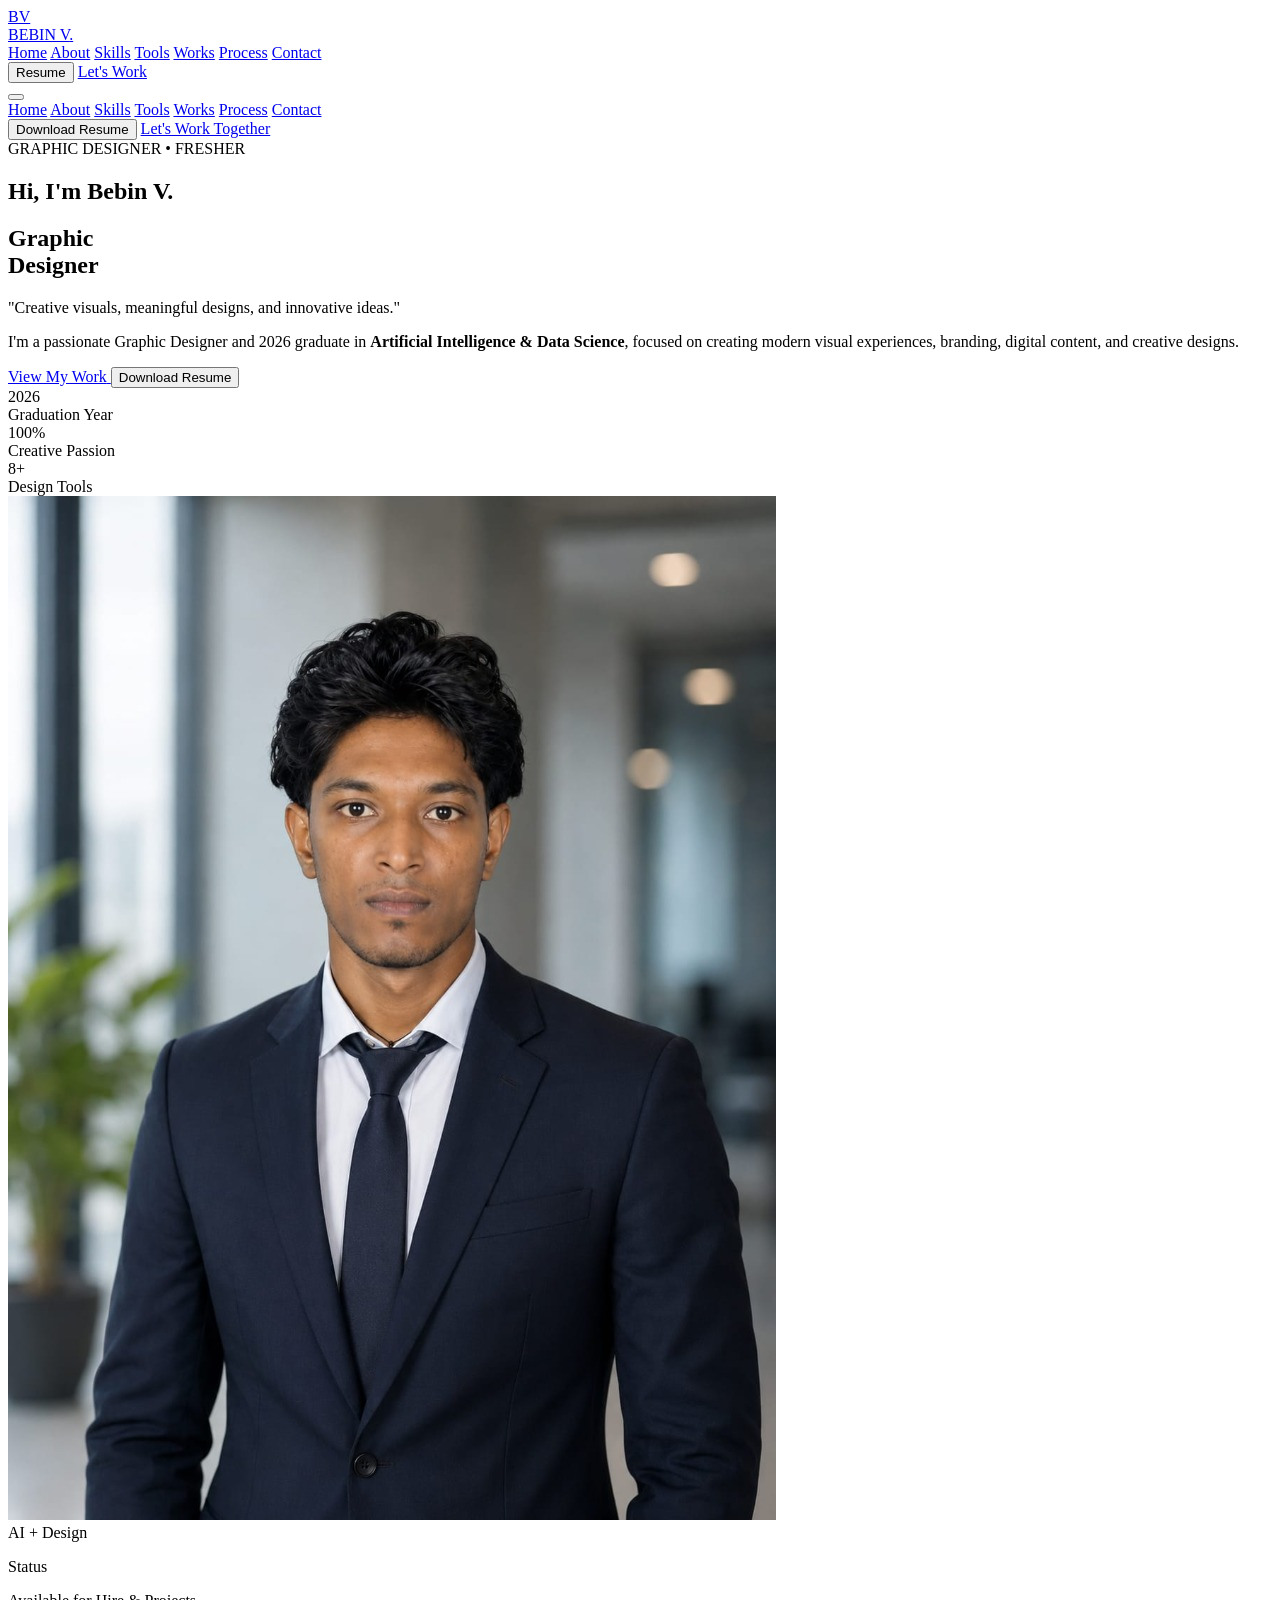
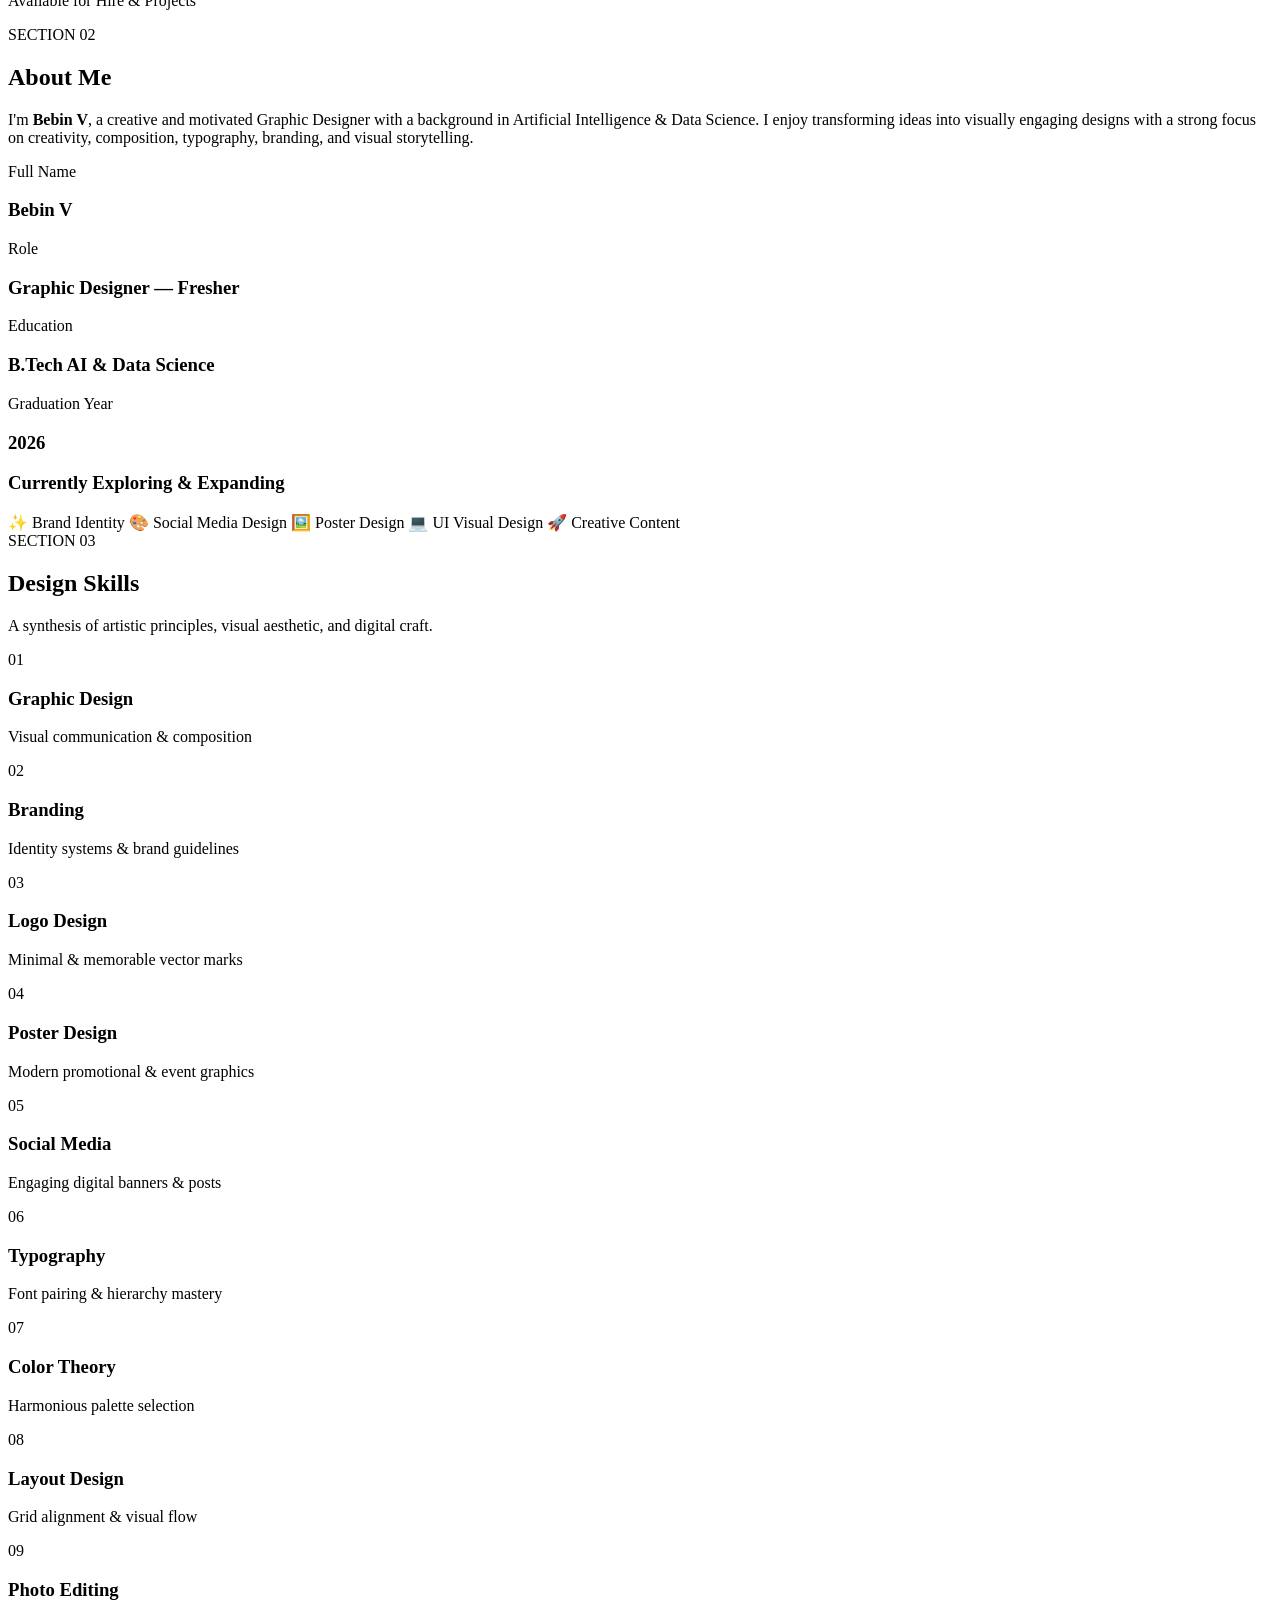
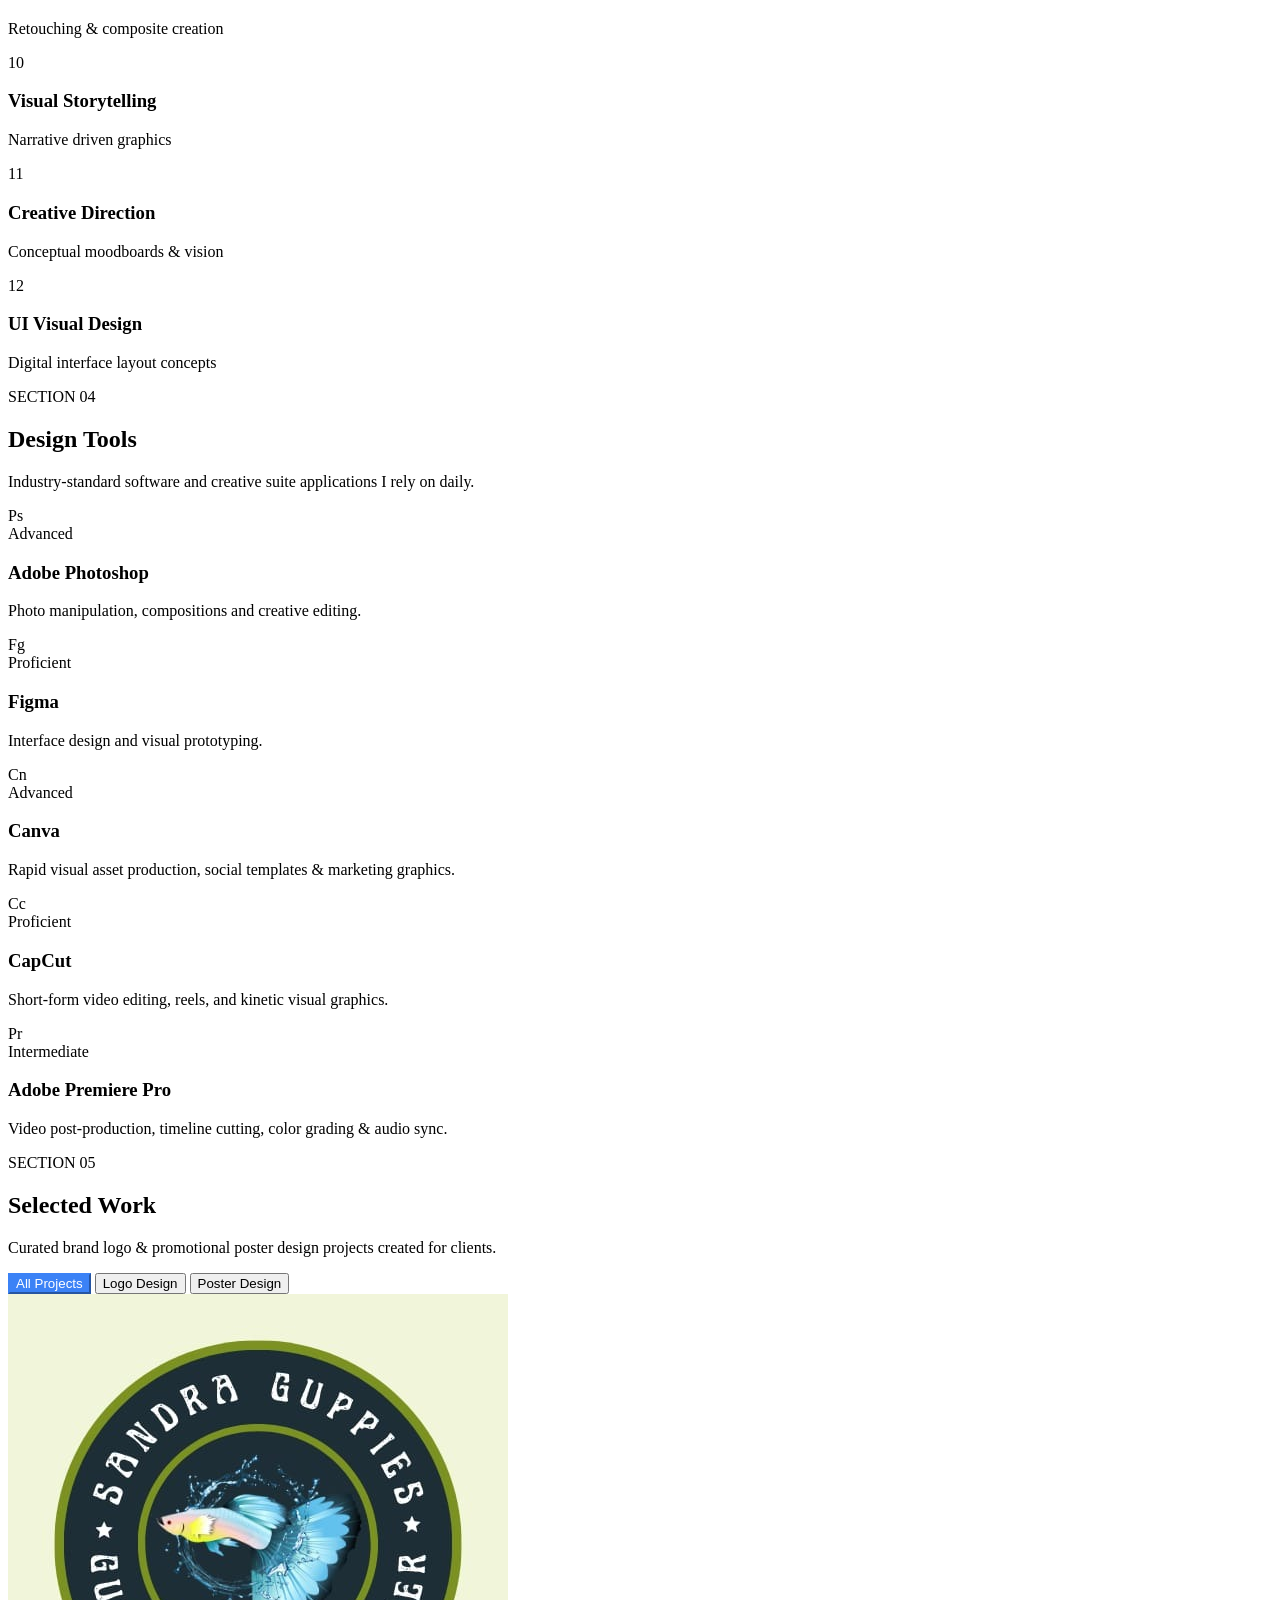
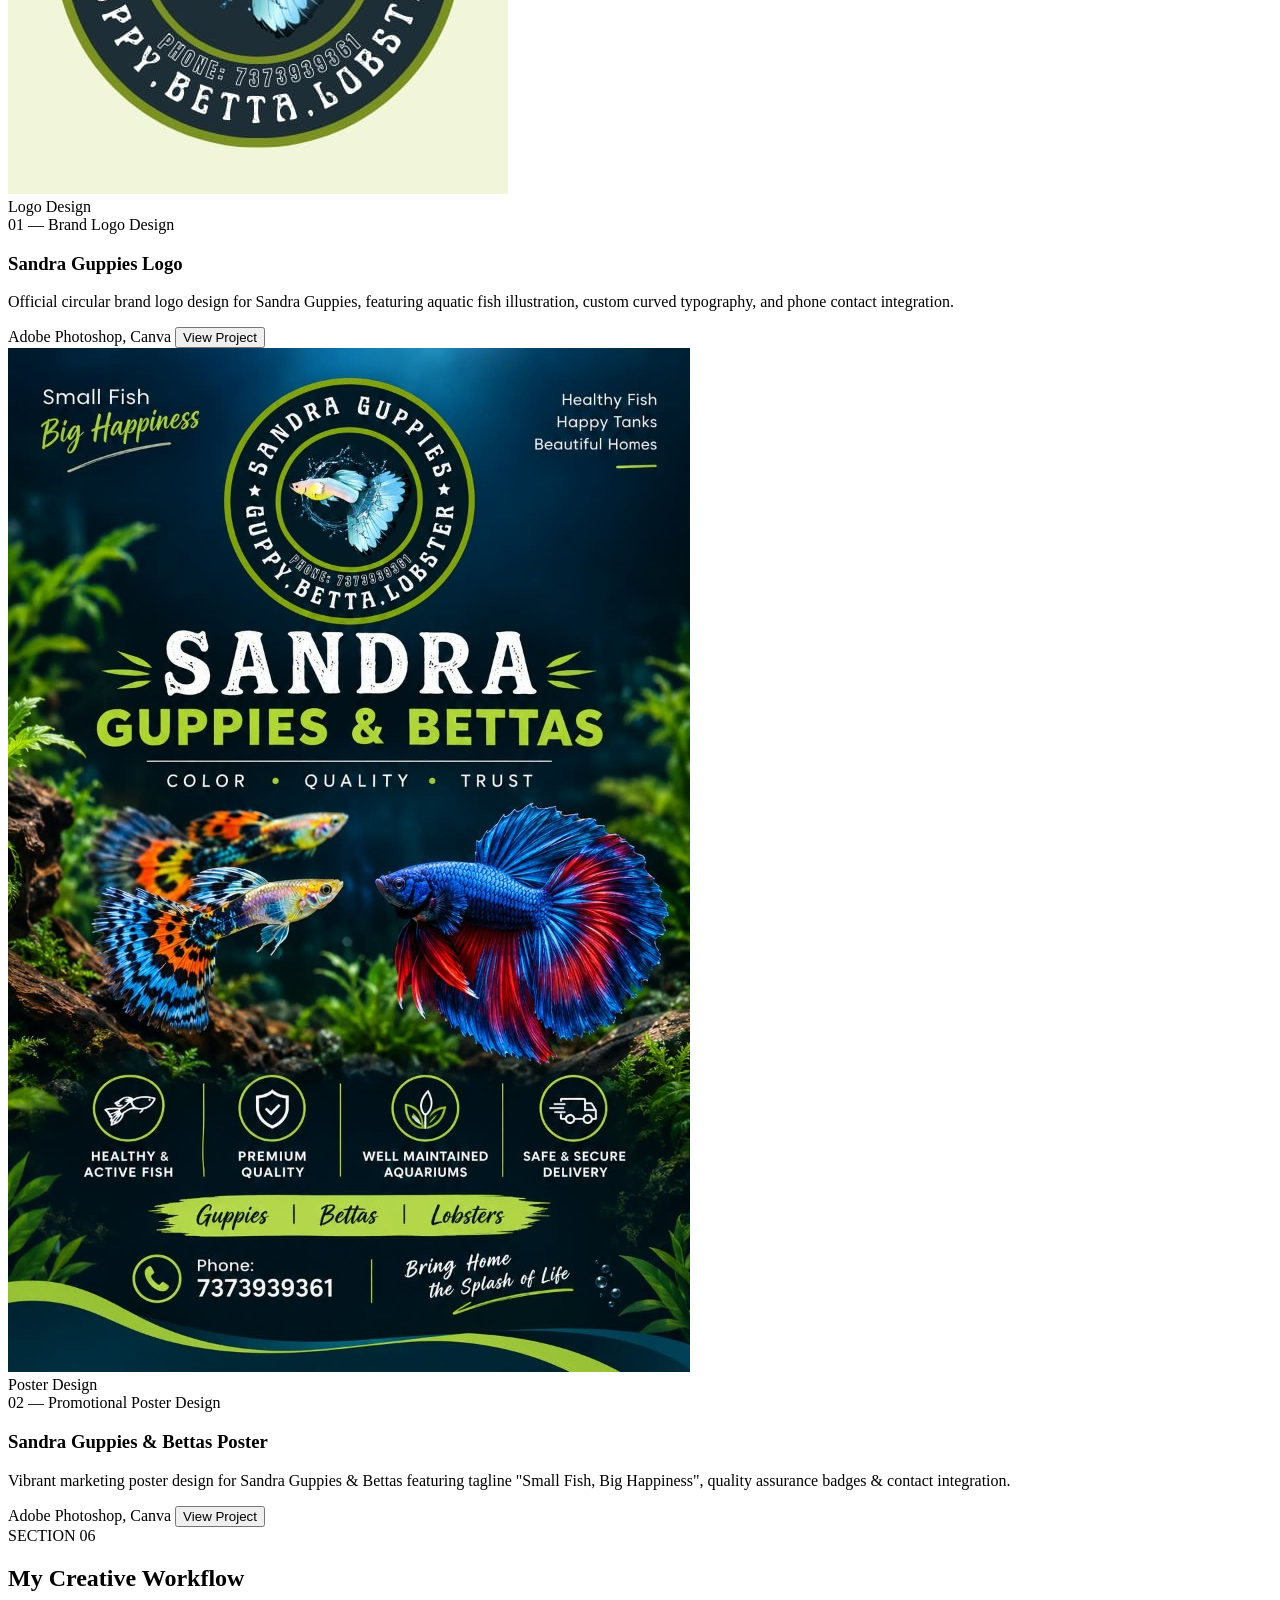
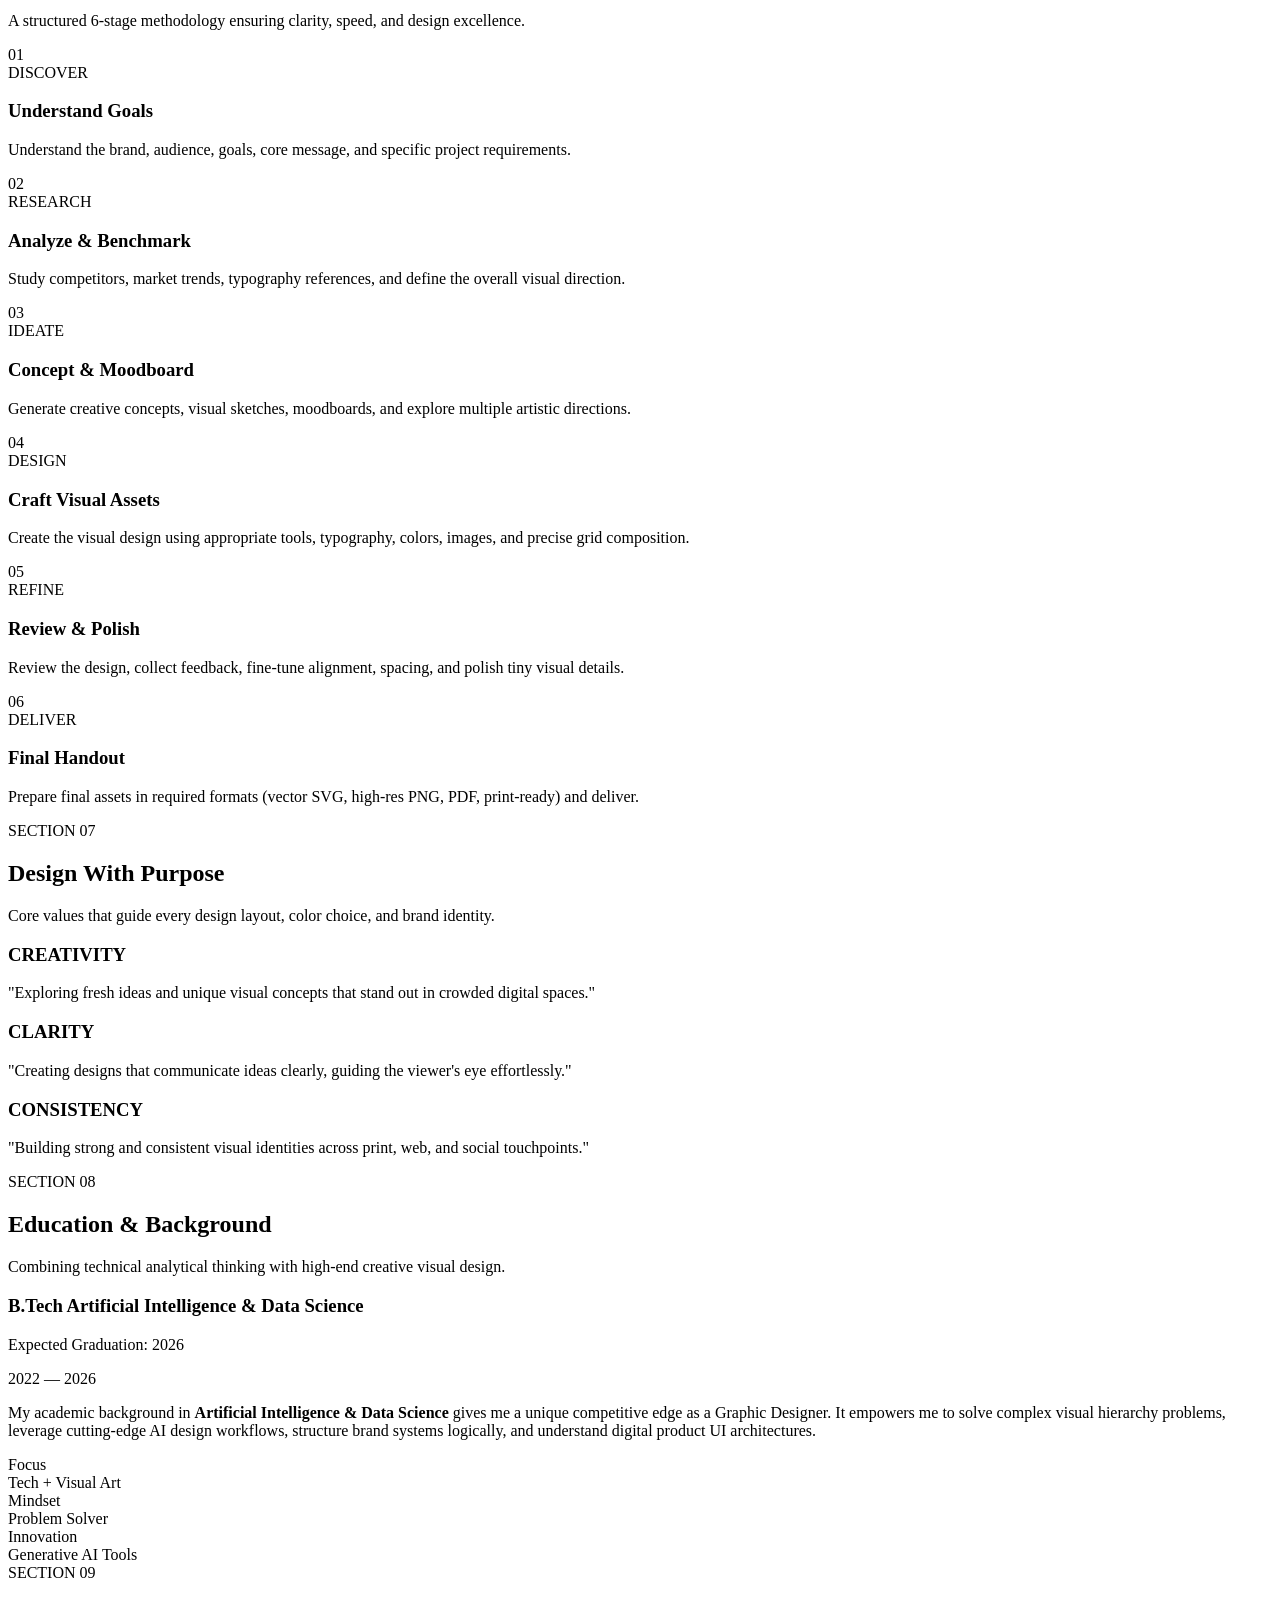
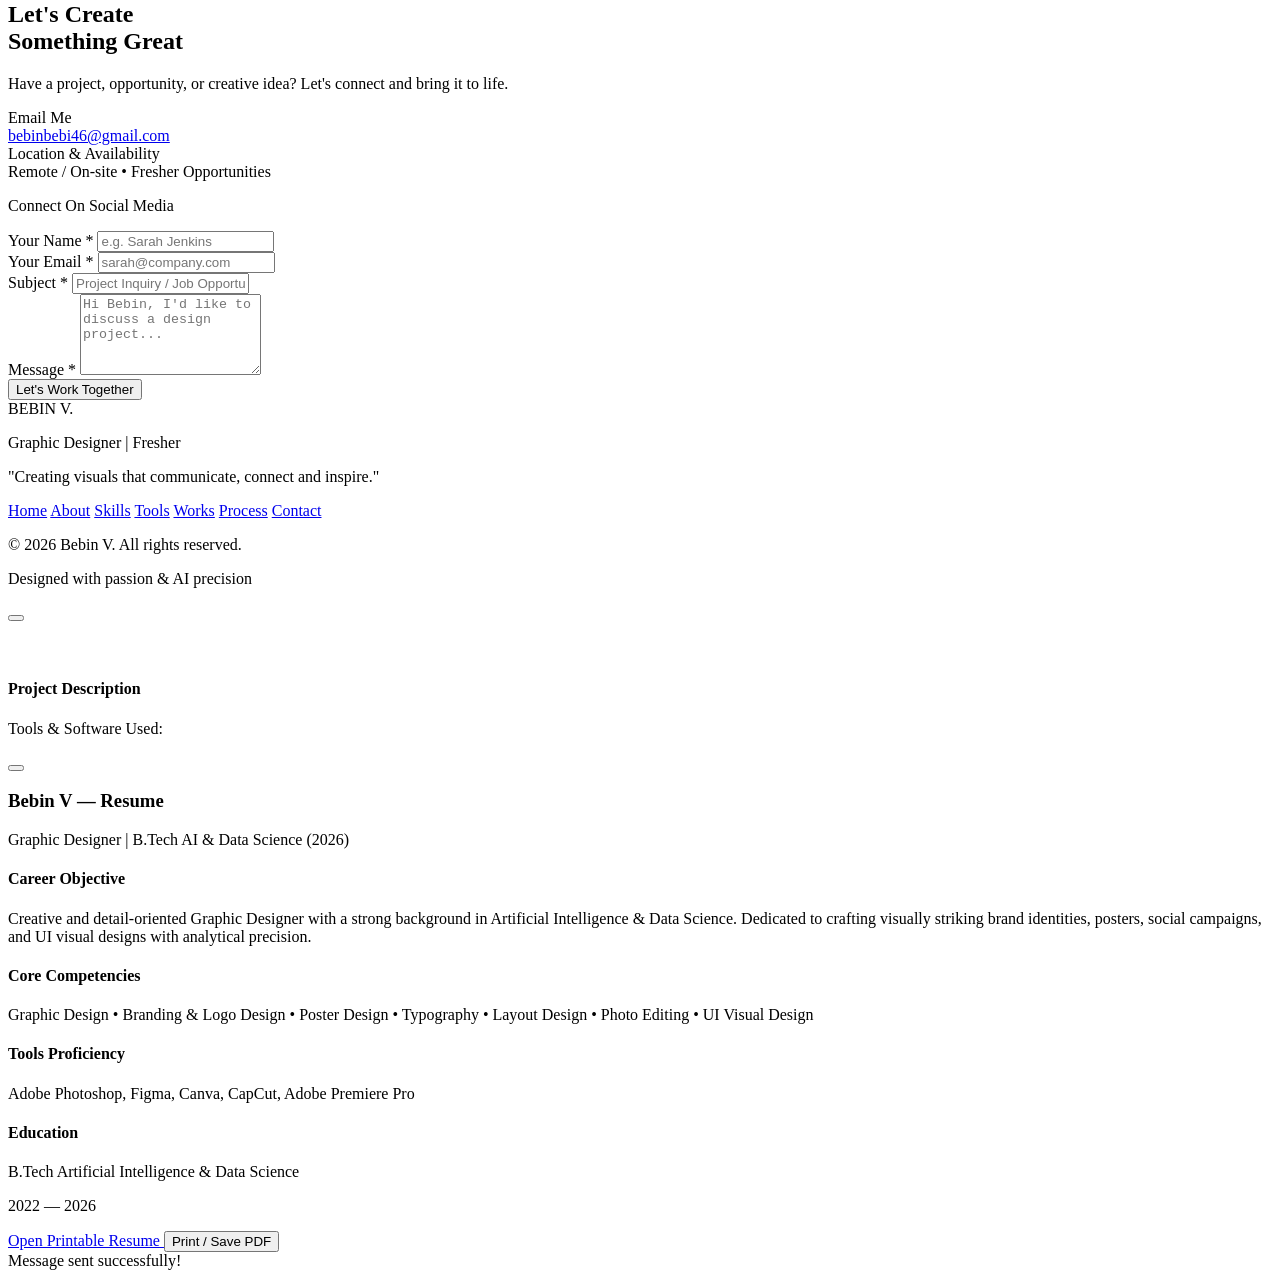
==== index.html @ 8b98b53d "Add Bebin V Graphic Designer Portfolio website and resume" ====
<!DOCTYPE html>
<html lang="en" class="scroll-smooth">
<head>
  <meta charset="UTF-8">
  <meta name="viewport" content="width=device-width, initial-scale=1.0">
  <title>Bebin V | Graphic Designer Portfolio</title>
  <meta name="description" content="Portfolio of Bebin V — Graphic Designer & B.Tech AI & Data Science 2026 graduate specializing in visual branding, typography, posters, UI visual design & creative campaigns.">
  <meta name="keywords" content="Bebin V, Graphic Designer, Portfolio, Branding, Poster Design, UI Design, Logo Design, Fresher, AI & Data Science">
  <meta name="author" content="Bebin V">

  <!-- Open Graph / Social Media Meta -->
  <meta property="og:title" content="Bebin V — Graphic Designer Portfolio">
  <meta property="og:description" content="Creative visuals, meaningful designs, and innovative ideas by Bebin V.">
  <meta property="og:type" content="website">

  <!-- Google Fonts: Space Grotesk, Inter, Sora, Poppins -->
  <link rel="preconnect" href="https://fonts.googleapis.com">
  <link rel="preconnect" href="https://fonts.gstatic.com" crossorigin>
  <link href="https://fonts.googleapis.com/css2?family=Inter:wght@300;400;500;600;700&family=Poppins:wght@400;500;600;700&family=Sora:wght@400;600;700&family=Space+Grotesk:wght@400;500;600;700&display=swap" rel="stylesheet">

  <!-- Tailwind CSS CDN -->
  <script src="https://cdn.tailwindcss.com"></script>
  
  <!-- Lucide Icons -->
  <script src="https://unpkg.com/lucide@latest"></script>

  <!-- Custom Stylesheet -->
  <link rel="stylesheet" href="assets/css/styles.css">

  <script>
    tailwind.config = {
      darkMode: 'class',
      theme: {
        extend: {
          colors: {
            dark: {
              900: '#070709',
              800: '#0f0f14',
              700: '#171720',
              600: '#232330'
            },
            accent: {
              blue: '#3b82f6',
              purple: '#8b5cf6',
              cyan: '#06b6d4',
              neon: '#a855f7'
            }
          },
          fontFamily: {
            sans: ['Inter', 'sans-serif'],
            display: ['Space Grotesk', 'sans-serif'],
            accent: ['Sora', 'sans-serif'],
            poppins: ['Poppins', 'sans-serif']
          }
        }
      }
    }
  </script>
</head>
<body class="bg-[#070709] text-gray-100 font-sans antialiased overflow-x-hidden selection:bg-accent-blue selection:text-white">

  <!-- Background Ambient Mesh Glow -->
  <div class="fixed inset-0 pointer-events-none z-0 overflow-hidden">
    <div class="absolute -top-[20%] -left-[10%] w-[500px] h-[500px] bg-accent-blue/15 rounded-full blur-[140px]"></div>
    <div class="absolute top-[40%] -right-[10%] w-[600px] h-[600px] bg-accent-purple/15 rounded-full blur-[160px]"></div>
    <div class="absolute -bottom-[20%] left-[20%] w-[500px] h-[500px] bg-accent-cyan/10 rounded-full blur-[150px]"></div>
    <!-- Grid Overlay Pattern -->
    <div class="absolute inset-0 bg-[linear-gradient(to_right,#ffffff05_1px,transparent_1px),linear-gradient(to_bottom,#ffffff05_1px,transparent_1px)] bg-[size:4rem_4rem]"></div>
  </div>

  <!-- Custom Cursor Glow Dot -->
  <div id="cursor-glow" class="fixed w-8 h-8 rounded-full bg-accent-blue/40 pointer-events-none transform -translate-x-1/2 -translate-y-1/2 blur-md transition-transform duration-75 ease-out z-50 hidden md:block"></div>

  <!-- STICKY NAVIGATION BAR -->
  <header id="navbar" class="fixed top-0 left-0 right-0 z-40 transition-all duration-300 backdrop-blur-md bg-[#070709]/80 border-b border-white/5 py-4">
    <div class="max-w-7xl mx-auto px-6 md:px-12 flex items-center justify-between">
      
      <!-- Brand Logo -->
      <a href="#home" class="group flex items-center gap-3">
        <div class="w-10 h-10 rounded-xl bg-gradient-to-tr from-accent-blue to-accent-purple p-[2px] transition-transform group-hover:scale-105">
          <div class="w-full h-full bg-[#070709] rounded-[10px] flex items-center justify-center font-display font-bold text-white text-lg">
            BV
          </div>
        </div>
        <span class="font-display font-bold text-xl tracking-wider text-white group-hover:text-accent-blue transition-colors">
          BEBIN V<span class="text-accent-purple">.</span>
        </span>
      </a>

      <!-- Desktop Nav Links -->
      <nav class="hidden lg:flex items-center gap-8">
        <a href="#home" class="nav-link active text-sm font-medium text-gray-300 hover:text-white transition-colors relative py-1">Home</a>
        <a href="#about" class="nav-link text-sm font-medium text-gray-300 hover:text-white transition-colors relative py-1">About</a>
        <a href="#skills" class="nav-link text-sm font-medium text-gray-300 hover:text-white transition-colors relative py-1">Skills</a>
        <a href="#tools" class="nav-link text-sm font-medium text-gray-300 hover:text-white transition-colors relative py-1">Tools</a>
        <a href="#works" class="nav-link text-sm font-medium text-gray-300 hover:text-white transition-colors relative py-1">Works</a>
        <a href="#process" class="nav-link text-sm font-medium text-gray-300 hover:text-white transition-colors relative py-1">Process</a>
        <a href="#contact" class="nav-link text-sm font-medium text-gray-300 hover:text-white transition-colors relative py-1">Contact</a>
      </nav>

      <!-- CTA Buttons -->
      <div class="hidden sm:flex items-center gap-4">
        <button onclick="openResumeModal()" class="px-4 py-2 rounded-full text-xs font-semibold uppercase tracking-wider text-gray-300 border border-white/10 hover:border-accent-blue/50 hover:text-white transition-all">
          Resume
        </button>
        <a href="#contact" class="px-5 py-2.5 rounded-full text-xs font-semibold uppercase tracking-wider bg-gradient-to-r from-accent-blue to-accent-purple text-white shadow-lg shadow-accent-blue/20 hover:shadow-accent-purple/40 hover:scale-105 transition-all">
          Let's Work
        </a>
      </div>

      <!-- Mobile Hamburger Button -->
      <button id="mobile-menu-btn" aria-label="Toggle Navigation Menu" class="lg:hidden p-2 rounded-lg text-gray-300 hover:text-white hover:bg-white/5 transition-colors focus:outline-none">
        <i data-lucide="menu" class="w-6 h-6"></i>
      </button>

    </div>

    <!-- Mobile Drawer Menu -->
    <div id="mobile-menu" class="hidden lg:hidden bg-[#0f0f14]/95 backdrop-blur-xl border-b border-white/10 px-6 py-6 transition-all">
      <div class="flex flex-col gap-4">
        <a href="#home" class="mobile-nav-link text-lg font-medium text-gray-200 hover:text-accent-blue">Home</a>
        <a href="#about" class="mobile-nav-link text-lg font-medium text-gray-200 hover:text-accent-blue">About</a>
        <a href="#skills" class="mobile-nav-link text-lg font-medium text-gray-200 hover:text-accent-blue">Skills</a>
        <a href="#tools" class="mobile-nav-link text-lg font-medium text-gray-200 hover:text-accent-blue">Tools</a>
        <a href="#works" class="mobile-nav-link text-lg font-medium text-gray-200 hover:text-accent-blue">Works</a>
        <a href="#process" class="mobile-nav-link text-lg font-medium text-gray-200 hover:text-accent-blue">Process</a>
        <a href="#contact" class="mobile-nav-link text-lg font-medium text-gray-200 hover:text-accent-blue">Contact</a>
        <div class="pt-4 border-t border-white/10 flex flex-col gap-3">
          <button onclick="openResumeModal()" class="w-full text-center py-3 rounded-xl border border-white/20 text-white font-medium">Download Resume</button>
          <a href="#contact" class="w-full text-center py-3 rounded-xl bg-gradient-to-r from-accent-blue to-accent-purple text-white font-semibold">Let's Work Together</a>
        </div>
      </div>
    </div>
  </header>

  <main class="relative z-10">

    <!-- SECTION 01 — HERO -->
    <section id="home" class="min-h-screen pt-32 pb-20 flex items-center relative overflow-hidden">
      <div class="max-w-7xl mx-auto px-6 md:px-12 w-full grid grid-cols-1 lg:grid-cols-12 gap-12 items-center">
        
        <!-- Left Content -->
        <div class="lg:col-span-7 space-y-8 text-left">
          
          <!-- Badge -->
          <div class="inline-flex items-center gap-2 px-4 py-2 rounded-full bg-white/5 border border-white/10 text-accent-cyan text-xs font-semibold tracking-widest uppercase backdrop-blur-md shadow-inner">
            <span class="w-2 h-2 rounded-full bg-accent-cyan animate-pulse"></span>
            GRAPHIC DESIGNER • FRESHER
          </div>

          <!-- Titles -->
          <div class="space-y-3">
            <h2 class="text-xl md:text-2xl font-display text-gray-400 font-medium">
              Hi, I'm <span class="text-white font-semibold">Bebin V</span>.
            </h2>
            <h1 class="text-4xl sm:text-6xl xl:text-7xl font-display font-extrabold tracking-tight text-white leading-none">
              Graphic <br class="hidden sm:inline" />
              <span class="bg-gradient-to-r from-accent-blue via-accent-purple to-accent-cyan bg-clip-text text-transparent">
                Designer
              </span>
            </h1>
            <p class="text-lg md:text-2xl font-display text-gray-300 font-light pt-2">
              "Creative visuals, meaningful designs, and innovative ideas."
            </p>
          </div>

          <!-- Supporting Description -->
          <p class="text-base md:text-lg text-gray-400 max-w-2xl leading-relaxed">
            I'm a passionate Graphic Designer and 2026 graduate in <strong class="text-gray-200 font-semibold">Artificial Intelligence & Data Science</strong>, focused on creating modern visual experiences, branding, digital content, and creative designs.
          </p>

          <!-- Action Buttons -->
          <div class="flex flex-wrap items-center gap-4 pt-4">
            <a href="#works" class="group inline-flex items-center gap-3 px-8 py-4 rounded-full bg-gradient-to-r from-accent-blue to-accent-purple text-white font-semibold text-sm tracking-wide shadow-xl shadow-accent-blue/25 hover:shadow-accent-purple/40 hover:scale-105 transition-all">
              <span>View My Work</span>
              <i data-lucide="arrow-down-right" class="w-5 h-5 group-hover:translate-x-1 group-hover:translate-y-1 transition-transform"></i>
            </a>

            <button onclick="openResumeModal()" class="inline-flex items-center gap-3 px-8 py-4 rounded-full bg-white/5 hover:bg-white/10 border border-white/15 text-white font-semibold text-sm tracking-wide transition-all hover:scale-105">
              <i data-lucide="file-down" class="w-5 h-5 text-accent-blue"></i>
              <span>Download Resume</span>
            </button>
          </div>

          <!-- Quick Highlight Metrics -->
          <div class="pt-8 border-t border-white/10 grid grid-cols-3 gap-6 max-w-lg">
            <div>
              <div class="text-2xl md:text-3xl font-display font-bold text-white">2026</div>
              <div class="text-xs text-gray-400 uppercase tracking-wider mt-1">Graduation Year</div>
            </div>
            <div>
              <div class="text-2xl md:text-3xl font-display font-bold text-accent-blue">100%</div>
              <div class="text-xs text-gray-400 uppercase tracking-wider mt-1">Creative Passion</div>
            </div>
            <div>
              <div class="text-2xl md:text-3xl font-display font-bold text-accent-purple">8+</div>
              <div class="text-xs text-gray-400 uppercase tracking-wider mt-1">Design Tools</div>
            </div>
          </div>

        </div>

        <!-- Right Side — Portrait Visual Showcase -->
        <div class="lg:col-span-5 relative flex justify-center items-center">
          
          <!-- Outer Decorative Glow & Ring -->
          <div class="absolute -inset-4 rounded-3xl bg-gradient-to-tr from-accent-blue/30 to-accent-purple/30 blur-2xl opacity-60 animate-pulse"></div>

          <!-- Image Container -->
          <div class="relative w-full max-w-md aspect-square rounded-3xl p-3 bg-gradient-to-b from-white/15 to-white/5 border border-white/20 backdrop-blur-xl shadow-2xl">
            <div class="w-full h-full rounded-2xl overflow-hidden relative group">
              <img src="assets/images/bebin_portrait.jpg" alt="Bebin V — Graphic Designer" class="w-full h-full object-cover object-center group-hover:scale-105 transition-transform duration-700">
              <div class="absolute inset-0 bg-gradient-to-t from-[#070709] via-transparent to-transparent opacity-60"></div>
              
              <!-- Floating Overlay Badge 1 -->
              <div class="absolute top-4 right-4 bg-[#0f0f14]/80 backdrop-blur-md border border-white/15 px-3 py-1.5 rounded-full flex items-center gap-2 shadow-lg">
                <i data-lucide="sparkles" class="w-4 h-4 text-accent-purple"></i>
                <span class="text-xs font-semibold text-white">AI + Design</span>
              </div>

              <!-- Floating Overlay Badge 2 -->
              <div class="absolute bottom-4 left-4 bg-[#0f0f14]/85 backdrop-blur-md border border-white/15 px-4 py-2 rounded-2xl flex items-center gap-3 shadow-lg">
                <div class="w-3 h-3 rounded-full bg-emerald-400 animate-ping"></div>
                <div>
                  <p class="text-xs text-gray-400 font-medium">Status</p>
                  <p class="text-xs font-bold text-white">Available for Hire & Projects</p>
                </div>
              </div>
            </div>
          </div>

        </div>

      </div>
    </section>

    <!-- SECTION 02 — ABOUT ME -->
    <section id="about" class="py-24 relative border-t border-white/5 bg-[#0f0f14]/50">
      <div class="max-w-7xl mx-auto px-6 md:px-12">
        
        <!-- Header -->
        <div class="max-w-3xl mb-16 space-y-4">
          <div class="inline-flex items-center gap-2 text-accent-blue text-xs font-bold uppercase tracking-widest">
            <span class="w-8 h-[2px] bg-accent-blue"></span>
            SECTION 02
          </div>
          <h2 class="text-3xl sm:text-5xl font-display font-bold text-white">About Me</h2>
          <p class="text-lg md:text-xl text-gray-300 leading-relaxed font-light">
            I'm <strong class="text-white font-semibold">Bebin V</strong>, a creative and motivated Graphic Designer with a background in Artificial Intelligence & Data Science. I enjoy transforming ideas into visually engaging designs with a strong focus on creativity, composition, typography, branding, and visual storytelling.
          </p>
        </div>

        <!-- Info Grid -->
        <div class="grid grid-cols-1 md:grid-cols-2 lg:grid-cols-4 gap-6 mb-16">
          
          <!-- Card 1 -->
          <div class="p-6 rounded-2xl bg-white/5 border border-white/10 hover:border-accent-blue/40 transition-all group">
            <div class="w-12 h-12 rounded-xl bg-accent-blue/10 flex items-center justify-center text-accent-blue mb-4 group-hover:scale-110 transition-transform">
              <i data-lucide="user" class="w-6 h-6"></i>
            </div>
            <p class="text-xs text-gray-400 uppercase tracking-wider font-semibold">Full Name</p>
            <h3 class="text-xl font-display font-bold text-white mt-1">Bebin V</h3>
          </div>

          <!-- Card 2 -->
          <div class="p-6 rounded-2xl bg-white/5 border border-white/10 hover:border-accent-purple/40 transition-all group">
            <div class="w-12 h-12 rounded-xl bg-accent-purple/10 flex items-center justify-center text-accent-purple mb-4 group-hover:scale-110 transition-transform">
              <i data-lucide="palette" class="w-6 h-6"></i>
            </div>
            <p class="text-xs text-gray-400 uppercase tracking-wider font-semibold">Role</p>
            <h3 class="text-xl font-display font-bold text-white mt-1">Graphic Designer — Fresher</h3>
          </div>

          <!-- Card 3 -->
          <div class="p-6 rounded-2xl bg-white/5 border border-white/10 hover:border-accent-cyan/40 transition-all group">
            <div class="w-12 h-12 rounded-xl bg-accent-cyan/10 flex items-center justify-center text-accent-cyan mb-4 group-hover:scale-110 transition-transform">
              <i data-lucide="graduation-cap" class="w-6 h-6"></i>
            </div>
            <p class="text-xs text-gray-400 uppercase tracking-wider font-semibold">Education</p>
            <h3 class="text-lg font-display font-bold text-white mt-1">B.Tech AI & Data Science</h3>
          </div>

          <!-- Card 4 -->
          <div class="p-6 rounded-2xl bg-white/5 border border-white/10 hover:border-emerald-400/40 transition-all group">
            <div class="w-12 h-12 rounded-xl bg-emerald-400/10 flex items-center justify-center text-emerald-400 mb-4 group-hover:scale-110 transition-transform">
              <i data-lucide="calendar" class="w-6 h-6"></i>
            </div>
            <p class="text-xs text-gray-400 uppercase tracking-wider font-semibold">Graduation Year</p>
            <h3 class="text-xl font-display font-bold text-white mt-1">2026</h3>
          </div>

        </div>

        <!-- Currently Exploring Section -->
        <div class="p-8 rounded-3xl bg-gradient-to-r from-accent-blue/10 via-accent-purple/10 to-transparent border border-white/10">
          <div class="flex items-center gap-3 mb-6">
            <i data-lucide="compass" class="w-6 h-6 text-accent-purple animate-spin-slow"></i>
            <h3 class="text-xl font-display font-bold text-white">Currently Exploring & Expanding</h3>
          </div>
          <div class="flex flex-wrap gap-3">
            <span class="px-5 py-2.5 rounded-full bg-white/5 border border-white/10 text-sm font-semibold text-gray-200 hover:border-accent-blue hover:text-white transition-all">
              ✨ Brand Identity
            </span>
            <span class="px-5 py-2.5 rounded-full bg-white/5 border border-white/10 text-sm font-semibold text-gray-200 hover:border-accent-blue hover:text-white transition-all">
              🎨 Social Media Design
            </span>
            <span class="px-5 py-2.5 rounded-full bg-white/5 border border-white/10 text-sm font-semibold text-gray-200 hover:border-accent-blue hover:text-white transition-all">
              🖼️ Poster Design
            </span>
            <span class="px-5 py-2.5 rounded-full bg-white/5 border border-white/10 text-sm font-semibold text-gray-200 hover:border-accent-blue hover:text-white transition-all">
              💻 UI Visual Design
            </span>
            <span class="px-5 py-2.5 rounded-full bg-white/5 border border-white/10 text-sm font-semibold text-gray-200 hover:border-accent-blue hover:text-white transition-all">
              🚀 Creative Content
            </span>
          </div>
        </div>

      </div>
    </section>

    <!-- SECTION 03 — DESIGN SKILLS -->
    <section id="skills" class="py-24 relative border-t border-white/5">
      <div class="max-w-7xl mx-auto px-6 md:px-12">
        
        <!-- Section Header -->
        <div class="text-center max-w-2xl mx-auto mb-16 space-y-4">
          <div class="inline-flex items-center justify-center gap-2 text-accent-purple text-xs font-bold uppercase tracking-widest">
            <span class="w-6 h-[2px] bg-accent-purple"></span>
            SECTION 03
            <span class="w-6 h-[2px] bg-accent-purple"></span>
          </div>
          <h2 class="text-3xl sm:text-5xl font-display font-bold text-white">Design Skills</h2>
          <p class="text-gray-400 text-base">A synthesis of artistic principles, visual aesthetic, and digital craft.</p>
        </div>

        <!-- Skills Grid -->
        <div class="grid grid-cols-2 sm:grid-cols-3 lg:grid-cols-4 gap-6">
          
          <!-- Skill Item Template -->
          <div class="skill-card group p-6 rounded-2xl bg-white/5 border border-white/10 hover:border-accent-blue/50 hover:bg-white/10 transition-all duration-300">
            <div class="flex items-center justify-between mb-4">
              <span class="p-2.5 rounded-xl bg-accent-blue/10 text-accent-blue group-hover:scale-110 transition-transform">
                <i data-lucide="layout-grid" class="w-5 h-5"></i>
              </span>
              <span class="text-xs font-mono text-gray-400">01</span>
            </div>
            <h3 class="text-lg font-display font-bold text-white group-hover:text-accent-blue transition-colors">Graphic Design</h3>
            <p class="text-xs text-gray-400 mt-2">Visual communication & composition</p>
          </div>

          <div class="skill-card group p-6 rounded-2xl bg-white/5 border border-white/10 hover:border-accent-purple/50 hover:bg-white/10 transition-all duration-300">
            <div class="flex items-center justify-between mb-4">
              <span class="p-2.5 rounded-xl bg-accent-purple/10 text-accent-purple group-hover:scale-110 transition-transform">
                <i data-lucide="award" class="w-5 h-5"></i>
              </span>
              <span class="text-xs font-mono text-gray-400">02</span>
            </div>
            <h3 class="text-lg font-display font-bold text-white group-hover:text-accent-purple transition-colors">Branding</h3>
            <p class="text-xs text-gray-400 mt-2">Identity systems & brand guidelines</p>
          </div>

          <div class="skill-card group p-6 rounded-2xl bg-white/5 border border-white/10 hover:border-accent-cyan/50 hover:bg-white/10 transition-all duration-300">
            <div class="flex items-center justify-between mb-4">
              <span class="p-2.5 rounded-xl bg-accent-cyan/10 text-accent-cyan group-hover:scale-110 transition-transform">
                <i data-lucide="shapes" class="w-5 h-5"></i>
              </span>
              <span class="text-xs font-mono text-gray-400">03</span>
            </div>
            <h3 class="text-lg font-display font-bold text-white group-hover:text-accent-cyan transition-colors">Logo Design</h3>
            <p class="text-xs text-gray-400 mt-2">Minimal & memorable vector marks</p>
          </div>

          <div class="skill-card group p-6 rounded-2xl bg-white/5 border border-white/10 hover:border-amber-400/50 hover:bg-white/10 transition-all duration-300">
            <div class="flex items-center justify-between mb-4">
              <span class="p-2.5 rounded-xl bg-amber-400/10 text-amber-400 group-hover:scale-110 transition-transform">
                <i data-lucide="image" class="w-5 h-5"></i>
              </span>
              <span class="text-xs font-mono text-gray-400">04</span>
            </div>
            <h3 class="text-lg font-display font-bold text-white group-hover:text-amber-400 transition-colors">Poster Design</h3>
            <p class="text-xs text-gray-400 mt-2">Modern promotional & event graphics</p>
          </div>

          <div class="skill-card group p-6 rounded-2xl bg-white/5 border border-white/10 hover:border-rose-400/50 hover:bg-white/10 transition-all duration-300">
            <div class="flex items-center justify-between mb-4">
              <span class="p-2.5 rounded-xl bg-rose-400/10 text-rose-400 group-hover:scale-110 transition-transform">
                <i data-lucide="share-2" class="w-5 h-5"></i>
              </span>
              <span class="text-xs font-mono text-gray-400">05</span>
            </div>
            <h3 class="text-lg font-display font-bold text-white group-hover:text-rose-400 transition-colors">Social Media</h3>
            <p class="text-xs text-gray-400 mt-2">Engaging digital banners & posts</p>
          </div>

          <div class="skill-card group p-6 rounded-2xl bg-white/5 border border-white/10 hover:border-emerald-400/50 hover:bg-white/10 transition-all duration-300">
            <div class="flex items-center justify-between mb-4">
              <span class="p-2.5 rounded-xl bg-emerald-400/10 text-emerald-400 group-hover:scale-110 transition-transform">
                <i data-lucide="type" class="w-5 h-5"></i>
              </span>
              <span class="text-xs font-mono text-gray-400">06</span>
            </div>
            <h3 class="text-lg font-display font-bold text-white group-hover:text-emerald-400 transition-colors">Typography</h3>
            <p class="text-xs text-gray-400 mt-2">Font pairing & hierarchy mastery</p>
          </div>

          <div class="skill-card group p-6 rounded-2xl bg-white/5 border border-white/10 hover:border-indigo-400/50 hover:bg-white/10 transition-all duration-300">
            <div class="flex items-center justify-between mb-4">
              <span class="p-2.5 rounded-xl bg-indigo-400/10 text-indigo-400 group-hover:scale-110 transition-transform">
                <i data-lucide="droplet" class="w-5 h-5"></i>
              </span>
              <span class="text-xs font-mono text-gray-400">07</span>
            </div>
            <h3 class="text-lg font-display font-bold text-white group-hover:text-indigo-400 transition-colors">Color Theory</h3>
            <p class="text-xs text-gray-400 mt-2">Harmonious palette selection</p>
          </div>

          <div class="skill-card group p-6 rounded-2xl bg-white/5 border border-white/10 hover:border-pink-400/50 hover:bg-white/10 transition-all duration-300">
            <div class="flex items-center justify-between mb-4">
              <span class="p-2.5 rounded-xl bg-pink-400/10 text-pink-400 group-hover:scale-110 transition-transform">
                <i data-lucide="columns" class="w-5 h-5"></i>
              </span>
              <span class="text-xs font-mono text-gray-400">08</span>
            </div>
            <h3 class="text-lg font-display font-bold text-white group-hover:text-pink-400 transition-colors">Layout Design</h3>
            <p class="text-xs text-gray-400 mt-2">Grid alignment & visual flow</p>
          </div>

          <div class="skill-card group p-6 rounded-2xl bg-white/5 border border-white/10 hover:border-teal-400/50 hover:bg-white/10 transition-all duration-300">
            <div class="flex items-center justify-between mb-4">
              <span class="p-2.5 rounded-xl bg-teal-400/10 text-teal-400 group-hover:scale-110 transition-transform">
                <i data-lucide="wand-2" class="w-5 h-5"></i>
              </span>
              <span class="text-xs font-mono text-gray-400">09</span>
            </div>
            <h3 class="text-lg font-display font-bold text-white group-hover:text-teal-400 transition-colors">Photo Editing</h3>
            <p class="text-xs text-gray-400 mt-2">Retouching & composite creation</p>
          </div>

          <div class="skill-card group p-6 rounded-2xl bg-white/5 border border-white/10 hover:border-violet-400/50 hover:bg-white/10 transition-all duration-300">
            <div class="flex items-center justify-between mb-4">
              <span class="p-2.5 rounded-xl bg-violet-400/10 text-violet-400 group-hover:scale-110 transition-transform">
                <i data-lucide="book-open" class="w-5 h-5"></i>
              </span>
              <span class="text-xs font-mono text-gray-400">10</span>
            </div>
            <h3 class="text-lg font-display font-bold text-white group-hover:text-violet-400 transition-colors">Visual Storytelling</h3>
            <p class="text-xs text-gray-400 mt-2">Narrative driven graphics</p>
          </div>

          <div class="skill-card group p-6 rounded-2xl bg-white/5 border border-white/10 hover:border-sky-400/50 hover:bg-white/10 transition-all duration-300">
            <div class="flex items-center justify-between mb-4">
              <span class="p-2.5 rounded-xl bg-sky-400/10 text-sky-400 group-hover:scale-110 transition-transform">
                <i data-lucide="compass" class="w-5 h-5"></i>
              </span>
              <span class="text-xs font-mono text-gray-400">11</span>
            </div>
            <h3 class="text-lg font-display font-bold text-white group-hover:text-sky-400 transition-colors">Creative Direction</h3>
            <p class="text-xs text-gray-400 mt-2">Conceptual moodboards & vision</p>
          </div>

          <div class="skill-card group p-6 rounded-2xl bg-white/5 border border-white/10 hover:border-accent-blue/50 hover:bg-white/10 transition-all duration-300">
            <div class="flex items-center justify-between mb-4">
              <span class="p-2.5 rounded-xl bg-accent-blue/10 text-accent-blue group-hover:scale-110 transition-transform">
                <i data-lucide="monitor" class="w-5 h-5"></i>
              </span>
              <span class="text-xs font-mono text-gray-400">12</span>
            </div>
            <h3 class="text-lg font-display font-bold text-white group-hover:text-accent-blue transition-colors">UI Visual Design</h3>
            <p class="text-xs text-gray-400 mt-2">Digital interface layout concepts</p>
          </div>

        </div>

      </div>
    </section>

    <!-- SECTION 04 — DESIGN TOOLS -->
    <section id="tools" class="py-24 relative border-t border-white/5 bg-[#0f0f14]/50">
      <div class="max-w-7xl mx-auto px-6 md:px-12">
        
        <!-- Section Header -->
        <div class="max-w-3xl mb-16 space-y-4">
          <div class="inline-flex items-center gap-2 text-accent-cyan text-xs font-bold uppercase tracking-widest">
            <span class="w-8 h-[2px] bg-accent-cyan"></span>
            SECTION 04
          </div>
          <h2 class="text-3xl sm:text-5xl font-display font-bold text-white">Design Tools</h2>
          <p class="text-gray-300 text-lg font-light">Industry-standard software and creative suite applications I rely on daily.</p>
        </div>

        <!-- Tools Grid -->
        <div class="grid grid-cols-1 sm:grid-cols-2 lg:grid-cols-3 gap-6">
          
          <!-- Photoshop -->
          <div class="p-6 rounded-2xl bg-white/5 border border-white/10 hover:border-blue-500/50 hover:bg-white/10 transition-all group">
            <div class="flex items-center justify-between mb-4">
              <div class="w-12 h-12 rounded-xl bg-blue-500/20 text-blue-400 flex items-center justify-center font-display font-extrabold text-xl group-hover:scale-110 transition-transform">
                Ps
              </div>
              <span class="px-2.5 py-1 rounded-full text-[10px] font-semibold bg-blue-500/20 text-blue-300">Advanced</span>
            </div>
            <h3 class="text-xl font-display font-bold text-white">Adobe Photoshop</h3>
            <p class="text-sm text-gray-400 mt-2 leading-relaxed">
              Photo manipulation, compositions and creative editing.
            </p>
          </div>

          <!-- Figma -->
          <div class="p-6 rounded-2xl bg-white/5 border border-white/10 hover:border-purple-500/50 hover:bg-white/10 transition-all group">
            <div class="flex items-center justify-between mb-4">
              <div class="w-12 h-12 rounded-xl bg-purple-500/20 text-purple-400 flex items-center justify-center font-display font-extrabold text-xl group-hover:scale-110 transition-transform">
                Fg
              </div>
              <span class="px-2.5 py-1 rounded-full text-[10px] font-semibold bg-purple-500/20 text-purple-300">Proficient</span>
            </div>
            <h3 class="text-xl font-display font-bold text-white">Figma</h3>
            <p class="text-sm text-gray-400 mt-2 leading-relaxed">
              Interface design and visual prototyping.
            </p>
          </div>

          <!-- Canva -->
          <div class="p-6 rounded-2xl bg-white/5 border border-white/10 hover:border-cyan-500/50 hover:bg-white/10 transition-all group">
            <div class="flex items-center justify-between mb-4">
              <div class="w-12 h-12 rounded-xl bg-cyan-500/20 text-cyan-400 flex items-center justify-center font-display font-extrabold text-xl group-hover:scale-110 transition-transform">
                Cn
              </div>
              <span class="px-2.5 py-1 rounded-full text-[10px] font-semibold bg-cyan-500/20 text-cyan-300">Advanced</span>
            </div>
            <h3 class="text-xl font-display font-bold text-white">Canva</h3>
            <p class="text-sm text-gray-400 mt-2 leading-relaxed">
              Rapid visual asset production, social templates & marketing graphics.
            </p>
          </div>

          <!-- CapCut -->
          <div class="p-6 rounded-2xl bg-white/5 border border-white/10 hover:border-slate-400/50 hover:bg-white/10 transition-all group">
            <div class="flex items-center justify-between mb-4">
              <div class="w-12 h-12 rounded-xl bg-white/10 text-white flex items-center justify-center font-display font-extrabold text-xl group-hover:scale-110 transition-transform">
                Cc
              </div>
              <span class="px-2.5 py-1 rounded-full text-[10px] font-semibold bg-white/10 text-gray-300">Proficient</span>
            </div>
            <h3 class="text-xl font-display font-bold text-white">CapCut</h3>
            <p class="text-sm text-gray-400 mt-2 leading-relaxed">
              Short-form video editing, reels, and kinetic visual graphics.
            </p>
          </div>

          <!-- Premiere Pro -->
          <div class="p-6 rounded-2xl bg-white/5 border border-white/10 hover:border-purple-600/50 hover:bg-white/10 transition-all group">
            <div class="flex items-center justify-between mb-4">
              <div class="w-12 h-12 rounded-xl bg-purple-600/20 text-purple-300 flex items-center justify-center font-display font-extrabold text-xl group-hover:scale-110 transition-transform">
                Pr
              </div>
              <span class="px-2.5 py-1 rounded-full text-[10px] font-semibold bg-purple-600/20 text-purple-300">Intermediate</span>
            </div>
            <h3 class="text-xl font-display font-bold text-white">Adobe Premiere Pro</h3>
            <p class="text-sm text-gray-400 mt-2 leading-relaxed">
              Video post-production, timeline cutting, color grading & audio sync.
            </p>
          </div>

        </div>

      </div>
    </section>

    <!-- SECTION 05 — SELECTED WORK -->
    <section id="works" class="py-24 relative border-t border-white/5">
      <div class="max-w-7xl mx-auto px-6 md:px-12">
        
        <!-- Header -->
        <div class="flex flex-col md:flex-row md:items-end justify-between mb-12 gap-6">
          <div class="space-y-4">
            <div class="inline-flex items-center gap-2 text-accent-blue text-xs font-bold uppercase tracking-widest">
              <span class="w-8 h-[2px] bg-accent-blue"></span>
              SECTION 05
            </div>
            <h2 class="text-3xl sm:text-5xl font-display font-bold text-white">Selected Work</h2>
            <p class="text-gray-400 text-base max-w-xl">Curated brand logo & promotional poster design projects created for clients.</p>
          </div>
        </div>

        <!-- Filter Tags -->
        <div class="flex flex-wrap items-center gap-3 mb-12 overflow-x-auto pb-2">
          <button data-filter="all" class="filter-btn active px-5 py-2 rounded-full text-xs font-semibold tracking-wider transition-all bg-accent-blue text-white shadow-lg shadow-accent-blue/20">
            All Projects
          </button>
          <button data-filter="logo" class="filter-btn px-5 py-2 rounded-full text-xs font-semibold tracking-wider transition-all bg-white/5 text-gray-300 hover:bg-white/10 hover:text-white border border-white/10">
            Logo Design
          </button>
          <button data-filter="poster" class="filter-btn px-5 py-2 rounded-full text-xs font-semibold tracking-wider transition-all bg-white/5 text-gray-300 hover:bg-white/10 hover:text-white border border-white/10">
            Poster Design
          </button>
        </div>

        <!-- Projects Grid (Featured Projects) -->
        <div class="grid grid-cols-1 md:grid-cols-2 gap-8 max-w-5xl mx-auto">
          
          <!-- Project Card 01 — Sandra Guppies Logo -->
          <div class="project-card group rounded-2xl bg-white/5 border border-white/10 overflow-hidden hover:border-accent-blue/50 transition-all duration-500 flex flex-col" data-category="logo">
            <div class="relative overflow-hidden aspect-[4/3] bg-[#070709] flex items-center justify-center p-6">
              <img src="assets/images/sandra_guppies_logo.jpg" alt="Sandra Guppies Logo Design" class="w-full h-full object-contain group-hover:scale-105 transition-transform duration-700">
              <div class="absolute inset-0 bg-gradient-to-t from-[#070709] via-transparent to-transparent opacity-40"></div>
              <span class="absolute top-4 left-4 px-3 py-1 rounded-full text-[10px] font-bold uppercase tracking-wider bg-accent-blue/90 text-white backdrop-blur-md">
                Logo Design
              </span>
            </div>
            <div class="p-6 flex-1 flex flex-col justify-between space-y-4">
              <div>
                <div class="text-xs text-accent-blue font-mono font-semibold">01 — Brand Logo Design</div>
                <h3 class="text-2xl font-display font-bold text-white mt-1 group-hover:text-accent-blue transition-colors">
                  Sandra Guppies Logo
                </h3>
                <p class="text-sm text-gray-400 mt-2 leading-relaxed">
                  Official circular brand logo design for Sandra Guppies, featuring aquatic fish illustration, custom curved typography, and phone contact integration.
                </p>
              </div>
              <div class="pt-4 border-t border-white/10 flex items-center justify-between">
                <span class="text-xs text-gray-400 font-medium">Adobe Photoshop, Canva</span>
                <button onclick="openProjectModal('Sandra Guppies Brand Logo', 'Logo Design', 'assets/images/sandra_guppies_logo.jpg', 'Complete logo identity design created for Sandra Guppies. Features a vibrant blue guppy illustration with dynamic water splash effect, custom curved typography, and phone contact integration for Guppy, Betta & Lobster business.', 'Adobe Photoshop, Canva')" class="inline-flex items-center gap-1 text-xs font-bold text-accent-blue hover:text-white transition-colors">
                  <span>View Project</span>
                  <i data-lucide="arrow-right" class="w-4 h-4"></i>
                </button>
              </div>
            </div>
          </div>

          <!-- Project Card 02 — Sandra Guppies Poster -->
          <div class="project-card group rounded-2xl bg-white/5 border border-white/10 overflow-hidden hover:border-accent-purple/50 transition-all duration-500 flex flex-col" data-category="poster">
            <div class="relative overflow-hidden aspect-[4/3] bg-[#070709] flex items-center justify-center p-4">
              <img src="assets/images/sandra_guppies_poster.jpg" alt="Sandra Guppies & Bettas Poster Design" class="w-full h-full object-contain group-hover:scale-105 transition-transform duration-700">
              <div class="absolute inset-0 bg-gradient-to-t from-[#070709] via-transparent to-transparent opacity-40"></div>
              <span class="absolute top-4 left-4 px-3 py-1 rounded-full text-[10px] font-bold uppercase tracking-wider bg-accent-purple/90 text-white backdrop-blur-md">
                Poster Design
              </span>
            </div>
            <div class="p-6 flex-1 flex flex-col justify-between space-y-4">
              <div>
                <div class="text-xs text-accent-purple font-mono font-semibold">02 — Promotional Poster Design</div>
                <h3 class="text-2xl font-display font-bold text-white mt-1 group-hover:text-accent-purple transition-colors">
                  Sandra Guppies & Bettas Poster
                </h3>
                <p class="text-sm text-gray-400 mt-2 leading-relaxed">
                  Vibrant marketing poster design for Sandra Guppies & Bettas featuring tagline "Small Fish, Big Happiness", quality assurance badges & contact integration.
                </p>
              </div>
              <div class="pt-4 border-t border-white/10 flex items-center justify-between">
                <span class="text-xs text-gray-400 font-medium">Adobe Photoshop, Canva</span>
                <button onclick="openProjectModal('Sandra Guppies & Bettas Poster', 'Poster Design', 'assets/images/sandra_guppies_poster.jpg', 'Complete promotional poster layout design for Sandra Guppies & Bettas. Features tagline Small Fish Big Happiness, aquatic photography composition, feature icons for Healthy & Active Fish, Premium Quality, Well Maintained Aquariums, and Safe Delivery.', 'Adobe Photoshop, Canva')" class="inline-flex items-center gap-1 text-xs font-bold text-accent-purple hover:text-white transition-colors">
                  <span>View Project</span>
                  <i data-lucide="arrow-right" class="w-4 h-4"></i>
                </button>
              </div>
            </div>
          </div>

        </div>

      </div>
    </section>

    <!-- SECTION 06 — DESIGN PROCESS / WORKFLOW -->
    <section id="process" class="py-24 relative border-t border-white/5 bg-[#0f0f14]/50">
      <div class="max-w-7xl mx-auto px-6 md:px-12">
        
        <!-- Header -->
        <div class="max-w-3xl mb-16 space-y-4">
          <div class="inline-flex items-center gap-2 text-accent-purple text-xs font-bold uppercase tracking-widest">
            <span class="w-8 h-[2px] bg-accent-purple"></span>
            SECTION 06
          </div>
          <h2 class="text-3xl sm:text-5xl font-display font-bold text-white">My Creative Workflow</h2>
          <p class="text-gray-300 text-lg font-light">A structured 6-stage methodology ensuring clarity, speed, and design excellence.</p>
        </div>

        <!-- 6 Steps Timeline -->
        <div class="grid grid-cols-1 md:grid-cols-2 lg:grid-cols-3 gap-8">
          
          <!-- Step 01 -->
          <div class="p-8 rounded-3xl bg-white/5 border border-white/10 hover:border-accent-blue/50 transition-all group relative overflow-hidden">
            <div class="text-5xl font-display font-extrabold text-white/10 group-hover:text-accent-blue/30 transition-colors mb-4">01</div>
            <div class="inline-block px-3 py-1 rounded-full text-xs font-mono font-bold bg-accent-blue/20 text-accent-blue mb-2">DISCOVER</div>
            <h3 class="text-xl font-display font-bold text-white">Understand Goals</h3>
            <p class="text-sm text-gray-400 mt-2 leading-relaxed">
              Understand the brand, audience, goals, core message, and specific project requirements.
            </p>
          </div>

          <!-- Step 02 -->
          <div class="p-8 rounded-3xl bg-white/5 border border-white/10 hover:border-accent-purple/50 transition-all group relative overflow-hidden">
            <div class="text-5xl font-display font-extrabold text-white/10 group-hover:text-accent-purple/30 transition-colors mb-4">02</div>
            <div class="inline-block px-3 py-1 rounded-full text-xs font-mono font-bold bg-accent-purple/20 text-accent-purple mb-2">RESEARCH</div>
            <h3 class="text-xl font-display font-bold text-white">Analyze & Benchmark</h3>
            <p class="text-sm text-gray-400 mt-2 leading-relaxed">
              Study competitors, market trends, typography references, and define the overall visual direction.
            </p>
          </div>

          <!-- Step 03 -->
          <div class="p-8 rounded-3xl bg-white/5 border border-white/10 hover:border-accent-cyan/50 transition-all group relative overflow-hidden">
            <div class="text-5xl font-display font-extrabold text-white/10 group-hover:text-accent-cyan/30 transition-colors mb-4">03</div>
            <div class="inline-block px-3 py-1 rounded-full text-xs font-mono font-bold bg-accent-cyan/20 text-accent-cyan mb-2">IDEATE</div>
            <h3 class="text-xl font-display font-bold text-white">Concept & Moodboard</h3>
            <p class="text-sm text-gray-400 mt-2 leading-relaxed">
              Generate creative concepts, visual sketches, moodboards, and explore multiple artistic directions.
            </p>
          </div>

          <!-- Step 04 -->
          <div class="p-8 rounded-3xl bg-white/5 border border-white/10 hover:border-amber-400/50 transition-all group relative overflow-hidden">
            <div class="text-5xl font-display font-extrabold text-white/10 group-hover:text-amber-400/30 transition-colors mb-4">04</div>
            <div class="inline-block px-3 py-1 rounded-full text-xs font-mono font-bold bg-amber-400/20 text-amber-400 mb-2">DESIGN</div>
            <h3 class="text-xl font-display font-bold text-white">Craft Visual Assets</h3>
            <p class="text-sm text-gray-400 mt-2 leading-relaxed">
              Create the visual design using appropriate tools, typography, colors, images, and precise grid composition.
            </p>
          </div>

          <!-- Step 05 -->
          <div class="p-8 rounded-3xl bg-white/5 border border-white/10 hover:border-emerald-400/50 transition-all group relative overflow-hidden">
            <div class="text-5xl font-display font-extrabold text-white/10 group-hover:text-emerald-400/30 transition-colors mb-4">05</div>
            <div class="inline-block px-3 py-1 rounded-full text-xs font-mono font-bold bg-emerald-400/20 text-emerald-400 mb-2">REFINE</div>
            <h3 class="text-xl font-display font-bold text-white">Review & Polish</h3>
            <p class="text-sm text-gray-400 mt-2 leading-relaxed">
              Review the design, collect feedback, fine-tune alignment, spacing, and polish tiny visual details.
            </p>
          </div>

          <!-- Step 06 -->
          <div class="p-8 rounded-3xl bg-white/5 border border-white/10 hover:border-rose-400/50 transition-all group relative overflow-hidden">
            <div class="text-5xl font-display font-extrabold text-white/10 group-hover:text-rose-400/30 transition-colors mb-4">06</div>
            <div class="inline-block px-3 py-1 rounded-full text-xs font-mono font-bold bg-rose-400/20 text-rose-400 mb-2">DELIVER</div>
            <h3 class="text-xl font-display font-bold text-white">Final Handout</h3>
            <p class="text-sm text-gray-400 mt-2 leading-relaxed">
              Prepare final assets in required formats (vector SVG, high-res PNG, PDF, print-ready) and deliver.
            </p>
          </div>

        </div>

      </div>
    </section>

    <!-- SECTION 07 — DESIGN PHILOSOPHY -->
    <section class="py-24 relative border-t border-white/5">
      <div class="max-w-7xl mx-auto px-6 md:px-12">
        
        <!-- Header -->
        <div class="text-center max-w-2xl mx-auto mb-16 space-y-4">
          <div class="inline-flex items-center justify-center gap-2 text-accent-cyan text-xs font-bold uppercase tracking-widest">
            <span class="w-6 h-[2px] bg-accent-cyan"></span>
            SECTION 07
            <span class="w-6 h-[2px] bg-accent-cyan"></span>
          </div>
          <h2 class="text-3xl sm:text-5xl font-display font-bold text-white">Design With Purpose</h2>
          <p class="text-gray-400 text-base">Core values that guide every design layout, color choice, and brand identity.</p>
        </div>

        <!-- 3 Pillars Cards -->
        <div class="grid grid-cols-1 md:grid-cols-3 gap-8">
          
          <!-- Card 1: Creativity -->
          <div class="p-10 rounded-3xl bg-gradient-to-b from-white/10 to-white/5 border border-white/10 hover:border-accent-blue/50 transition-all duration-300 text-center space-y-4 group">
            <div class="w-16 h-16 rounded-2xl bg-accent-blue/20 text-accent-blue flex items-center justify-center mx-auto group-hover:scale-110 transition-transform">
              <i data-lucide="sparkles" class="w-8 h-8"></i>
            </div>
            <h3 class="text-2xl font-display font-bold text-white uppercase tracking-wider">CREATIVITY</h3>
            <p class="text-gray-300 text-base leading-relaxed font-light">
              "Exploring fresh ideas and unique visual concepts that stand out in crowded digital spaces."
            </p>
          </div>

          <!-- Card 2: Clarity -->
          <div class="p-10 rounded-3xl bg-gradient-to-b from-white/10 to-white/5 border border-white/10 hover:border-accent-purple/50 transition-all duration-300 text-center space-y-4 group">
            <div class="w-16 h-16 rounded-2xl bg-accent-purple/20 text-accent-purple flex items-center justify-center mx-auto group-hover:scale-110 transition-transform">
              <i data-lucide="eye" class="w-8 h-8"></i>
            </div>
            <h3 class="text-2xl font-display font-bold text-white uppercase tracking-wider">CLARITY</h3>
            <p class="text-gray-300 text-base leading-relaxed font-light">
              "Creating designs that communicate ideas clearly, guiding the viewer's eye effortlessly."
            </p>
          </div>

          <!-- Card 3: Consistency -->
          <div class="p-10 rounded-3xl bg-gradient-to-b from-white/10 to-white/5 border border-white/10 hover:border-accent-cyan/50 transition-all duration-300 text-center space-y-4 group">
            <div class="w-16 h-16 rounded-2xl bg-accent-cyan/20 text-accent-cyan flex items-center justify-center mx-auto group-hover:scale-110 transition-transform">
              <i data-lucide="layers" class="w-8 h-8"></i>
            </div>
            <h3 class="text-2xl font-display font-bold text-white uppercase tracking-wider">CONSISTENCY</h3>
            <p class="text-gray-300 text-base leading-relaxed font-light">
              "Building strong and consistent visual identities across print, web, and social touchpoints."
            </p>
          </div>

        </div>

      </div>
    </section>

    <!-- SECTION 08 — EDUCATION -->
    <section class="py-24 relative border-t border-white/5 bg-[#0f0f14]/50">
      <div class="max-w-7xl mx-auto px-6 md:px-12">
        
        <div class="grid grid-cols-1 lg:grid-cols-12 gap-12 items-center">
          
          <div class="lg:col-span-5 space-y-4">
            <div class="inline-flex items-center gap-2 text-accent-blue text-xs font-bold uppercase tracking-widest">
              <span class="w-8 h-[2px] bg-accent-blue"></span>
              SECTION 08
            </div>
            <h2 class="text-3xl sm:text-5xl font-display font-bold text-white">Education & Background</h2>
            <p class="text-gray-400 text-lg">
              Combining technical analytical thinking with high-end creative visual design.
            </p>
          </div>

          <div class="lg:col-span-7">
            <div class="p-8 md:p-10 rounded-3xl bg-gradient-to-r from-white/10 via-white/5 to-transparent border border-white/10 space-y-6">
              
              <div class="flex flex-wrap items-center justify-between gap-4 border-b border-white/10 pb-6">
                <div>
                  <h3 class="text-2xl font-display font-bold text-white">
                    B.Tech Artificial Intelligence & Data Science
                  </h3>
                  <p class="text-accent-blue font-semibold text-sm mt-1">Expected Graduation: 2026</p>
                </div>
                <span class="px-4 py-2 rounded-full bg-accent-purple/20 text-accent-purple font-mono font-bold text-sm">
                  2022 — 2026
                </span>
              </div>

              <p class="text-gray-300 text-base leading-relaxed">
                My academic background in <strong class="text-white font-semibold">Artificial Intelligence & Data Science</strong> gives me a unique competitive edge as a Graphic Designer. It empowers me to solve complex visual hierarchy problems, leverage cutting-edge AI design workflows, structure brand systems logically, and understand digital product UI architectures.
              </p>

              <div class="grid grid-cols-2 sm:grid-cols-3 gap-4 pt-2">
                <div class="p-4 rounded-xl bg-white/5 border border-white/10">
                  <div class="text-xs text-gray-400 uppercase font-semibold">Focus</div>
                  <div class="text-sm font-bold text-white mt-1">Tech + Visual Art</div>
                </div>
                <div class="p-4 rounded-xl bg-white/5 border border-white/10">
                  <div class="text-xs text-gray-400 uppercase font-semibold">Mindset</div>
                  <div class="text-sm font-bold text-white mt-1">Problem Solver</div>
                </div>
                <div class="p-4 rounded-xl bg-white/5 border border-white/10">
                  <div class="text-xs text-gray-400 uppercase font-semibold">Innovation</div>
                  <div class="text-sm font-bold text-white mt-1">Generative AI Tools</div>
                </div>
              </div>

            </div>
          </div>

        </div>

      </div>
    </section>

    <!-- SECTION 09 — CONTACT -->
    <section id="contact" class="py-24 relative border-t border-white/5">
      <div class="max-w-7xl mx-auto px-6 md:px-12">
        
        <div class="grid grid-cols-1 lg:grid-cols-12 gap-12">
          
          <!-- Contact Left Information -->
          <div class="lg:col-span-5 space-y-8">
            
            <div class="space-y-4">
              <div class="inline-flex items-center gap-2 text-accent-purple text-xs font-bold uppercase tracking-widest">
                <span class="w-8 h-[2px] bg-accent-purple"></span>
                SECTION 09
              </div>
              <h2 class="text-4xl sm:text-6xl font-display font-extrabold text-white">
                Let's Create <br />
                <span class="bg-gradient-to-r from-accent-blue via-accent-purple to-accent-cyan bg-clip-text text-transparent">
                  Something Great
                </span>
              </h2>
              <p class="text-gray-300 text-lg font-light leading-relaxed">
                Have a project, opportunity, or creative idea? Let's connect and bring it to life.
              </p>
            </div>

            <!-- Direct Contact Card -->
            <div class="space-y-4">
              <div class="flex items-center gap-4 p-4 rounded-2xl bg-white/5 border border-white/10">
                <div class="w-12 h-12 rounded-xl bg-accent-blue/20 text-accent-blue flex items-center justify-center">
                  <i data-lucide="mail" class="w-6 h-6"></i>
                </div>
                <div>
                  <div class="text-xs text-gray-400 uppercase font-semibold">Email Me</div>
                  <a href="mailto:bebinbebi46@gmail.com" class="text-white font-medium hover:text-accent-blue transition-colors">bebinbebi46@gmail.com</a>
                </div>
              </div>

              <div class="flex items-center gap-4 p-4 rounded-2xl bg-white/5 border border-white/10">
                <div class="w-12 h-12 rounded-xl bg-accent-purple/20 text-accent-purple flex items-center justify-center">
                  <i data-lucide="map-pin" class="w-6 h-6"></i>
                </div>
                <div>
                  <div class="text-xs text-gray-400 uppercase font-semibold">Location & Availability</div>
                  <div class="text-white font-medium">Remote / On-site • Fresher Opportunities</div>
                </div>
              </div>
            </div>

            <!-- Social Media Links -->
            <div class="space-y-3">
              <p class="text-xs font-bold uppercase text-gray-400 tracking-wider">Connect On Social Media</p>
              <div class="flex items-center gap-3">
                
                <!-- LinkedIn -->
                <a href="https://linkedin.com" target="_blank" rel="noopener" aria-label="LinkedIn" title="LinkedIn" class="w-12 h-12 rounded-2xl bg-white/5 border border-white/10 flex items-center justify-center text-gray-300 hover:text-accent-blue hover:border-accent-blue/50 hover:bg-white/10 transition-all">
                  <i data-lucide="linkedin" class="w-5 h-5"></i>
                </a>

                <!-- GitHub -->
                <a href="https://github.com" target="_blank" rel="noopener" aria-label="GitHub" title="GitHub" class="w-12 h-12 rounded-2xl bg-white/5 border border-white/10 flex items-center justify-center text-gray-300 hover:text-accent-purple hover:border-accent-purple/50 hover:bg-white/10 transition-all">
                  <i data-lucide="github" class="w-5 h-5"></i>
                </a>

              </div>
            </div>

          </div>

          <!-- Contact Form -->
          <div class="lg:col-span-7">
            <div class="p-8 md:p-10 rounded-3xl bg-white/5 border border-white/10 backdrop-blur-xl">
              
              <form id="contact-form" onsubmit="handleContactSubmit(event)" class="space-y-6">
                
                <div class="grid grid-cols-1 sm:grid-cols-2 gap-6">
                  <div>
                    <label for="name" class="block text-xs font-semibold text-gray-300 uppercase tracking-wider mb-2">Your Name *</label>
                    <input type="text" id="name" required placeholder="e.g. Sarah Jenkins" class="w-full px-5 py-4 rounded-xl bg-white/5 border border-white/10 text-white placeholder-gray-500 focus:outline-none focus:border-accent-blue transition-colors">
                  </div>
                  <div>
                    <label for="email" class="block text-xs font-semibold text-gray-300 uppercase tracking-wider mb-2">Your Email *</label>
                    <input type="email" id="email" required placeholder="sarah@company.com" class="w-full px-5 py-4 rounded-xl bg-white/5 border border-white/10 text-white placeholder-gray-500 focus:outline-none focus:border-accent-blue transition-colors">
                  </div>
                </div>

                <div>
                  <label for="subject" class="block text-xs font-semibold text-gray-300 uppercase tracking-wider mb-2">Subject *</label>
                  <input type="text" id="subject" required placeholder="Project Inquiry / Job Opportunity" class="w-full px-5 py-4 rounded-xl bg-white/5 border border-white/10 text-white placeholder-gray-500 focus:outline-none focus:border-accent-blue transition-colors">
                </div>

                <div>
                  <label for="message" class="block text-xs font-semibold text-gray-300 uppercase tracking-wider mb-2">Message *</label>
                  <textarea id="message" rows="5" required placeholder="Hi Bebin, I'd like to discuss a design project..." class="w-full px-5 py-4 rounded-xl bg-white/5 border border-white/10 text-white placeholder-gray-500 focus:outline-none focus:border-accent-blue transition-colors resize-none"></textarea>
                </div>

                <button type="submit" class="w-full py-4 rounded-xl bg-gradient-to-r from-accent-blue via-accent-purple to-accent-cyan text-white font-bold text-sm uppercase tracking-wider shadow-lg shadow-accent-blue/20 hover:shadow-accent-purple/40 hover:scale-[1.01] transition-all flex items-center justify-center gap-2">
                  <span>Let's Work Together</span>
                  <i data-lucide="send" class="w-4 h-4"></i>
                </button>

              </form>

            </div>
          </div>

        </div>

      </div>
    </section>

  </main>

  <!-- SECTION 10 — FOOTER -->
  <footer class="border-t border-white/10 bg-[#070709] py-16 relative z-10">
    <div class="max-w-7xl mx-auto px-6 md:px-12">
      <div class="flex flex-col md:flex-row items-center justify-between gap-8 pb-12 border-b border-white/10">
        
        <!-- Footer Logo & Tagline -->
        <div class="space-y-2 text-center md:text-left">
          <div class="font-display font-bold text-2xl text-white tracking-wider">
            BEBIN V<span class="text-accent-blue">.</span>
          </div>
          <p class="text-sm text-gray-400">Graphic Designer | Fresher</p>
          <p class="text-xs text-gray-500 italic max-w-sm">
            "Creating visuals that communicate, connect and inspire."
          </p>
        </div>

        <!-- Quick Footer Navigation & Social Icons -->
        <div class="flex flex-col items-center md:items-end gap-4">
          <div class="flex flex-wrap justify-center gap-6 text-xs text-gray-400 font-medium">
            <a href="#home" class="hover:text-white transition-colors">Home</a>
            <a href="#about" class="hover:text-white transition-colors">About</a>
            <a href="#skills" class="hover:text-white transition-colors">Skills</a>
            <a href="#tools" class="hover:text-white transition-colors">Tools</a>
            <a href="#works" class="hover:text-white transition-colors">Works</a>
            <a href="#process" class="hover:text-white transition-colors">Process</a>
            <a href="#contact" class="hover:text-white transition-colors">Contact</a>
          </div>

          <!-- Social Icons Bar -->
          <div class="flex items-center gap-3 text-gray-400">
            <a href="https://linkedin.com" target="_blank" rel="noopener" title="LinkedIn" class="p-2 rounded-lg bg-white/5 hover:text-accent-blue hover:bg-white/10 transition-colors"><i data-lucide="linkedin" class="w-4 h-4"></i></a>
            <a href="https://github.com" target="_blank" rel="noopener" title="GitHub" class="p-2 rounded-lg bg-white/5 hover:text-accent-purple hover:bg-white/10 transition-colors"><i data-lucide="github" class="w-4 h-4"></i></a>
          </div>
        </div>

      </div>

      <!-- Bottom Copyright Bar -->
      <div class="pt-8 flex flex-col sm:flex-row items-center justify-between gap-4 text-xs text-gray-500">
        <p>© 2026 Bebin V. All rights reserved.</p>
        <p class="flex items-center gap-1">
          <span>Designed with passion & AI precision</span>
        </p>
      </div>
    </div>
  </footer>

  <!-- PROJECT PREVIEW MODAL -->
  <div id="project-modal" class="fixed inset-0 z-50 hidden flex items-center justify-center p-4 md:p-8 bg-black/80 backdrop-blur-md">
    <div class="bg-[#0f0f14] border border-white/15 rounded-3xl max-w-3xl w-full max-h-[90vh] overflow-y-auto p-6 md:p-8 relative shadow-2xl space-y-6">
      <button onclick="closeProjectModal()" class="absolute top-6 right-6 text-gray-400 hover:text-white p-2 rounded-full bg-white/5 hover:bg-white/10 transition-colors">
        <i data-lucide="x" class="w-6 h-6"></i>
      </button>

      <div class="space-y-2">
        <span id="modal-category" class="px-3 py-1 rounded-full text-[10px] font-bold uppercase tracking-wider bg-accent-blue/20 text-accent-blue"></span>
        <h3 id="modal-title" class="text-2xl md:text-3xl font-display font-bold text-white"></h3>
      </div>

      <div class="rounded-2xl overflow-hidden aspect-video bg-white/5 border border-white/10">
        <img id="modal-image" src="" alt="" class="w-full h-full object-cover">
      </div>

      <div class="space-y-4">
        <h4 class="text-sm font-bold uppercase tracking-wider text-gray-400">Project Description</h4>
        <p id="modal-description" class="text-gray-300 text-sm leading-relaxed"></p>

        <div class="pt-4 border-t border-white/10">
          <span class="text-xs text-gray-400 uppercase font-semibold">Tools & Software Used:</span>
          <p id="modal-tools" class="text-sm font-bold text-accent-purple mt-1"></p>
        </div>
      </div>
    </div>
  </div>

  <!-- RESUME MODAL & PRINT VIEW -->
  <div id="resume-modal" class="fixed inset-0 z-50 hidden flex items-center justify-center p-4 md:p-8 bg-black/85 backdrop-blur-md">
    <div class="bg-[#0f0f14] border border-white/15 rounded-3xl max-w-2xl w-full max-h-[90vh] overflow-y-auto p-6 md:p-8 relative shadow-2xl space-y-6">
      <button onclick="closeResumeModal()" class="absolute top-6 right-6 text-gray-400 hover:text-white p-2 rounded-full bg-white/5 hover:bg-white/10 transition-colors">
        <i data-lucide="x" class="w-6 h-6"></i>
      </button>

      <div class="border-b border-white/10 pb-4">
        <h3 class="text-2xl font-display font-bold text-white">Bebin V — Resume</h3>
        <p class="text-accent-blue text-sm">Graphic Designer | B.Tech AI & Data Science (2026)</p>
      </div>

      <div class="space-y-4 text-sm text-gray-300">
        <div>
          <h4 class="font-bold text-white uppercase text-xs tracking-wider text-accent-purple mb-1">Career Objective</h4>
          <p class="text-xs leading-relaxed">
            Creative and detail-oriented Graphic Designer with a strong background in Artificial Intelligence & Data Science. Dedicated to crafting visually striking brand identities, posters, social campaigns, and UI visual designs with analytical precision.
          </p>
        </div>

        <div>
          <h4 class="font-bold text-white uppercase text-xs tracking-wider text-accent-purple mb-1">Core Competencies</h4>
          <p class="text-xs">Graphic Design • Branding & Logo Design • Poster Design • Typography • Layout Design • Photo Editing • UI Visual Design</p>
        </div>

        <div>
          <h4 class="font-bold text-white uppercase text-xs tracking-wider text-accent-purple mb-1">Tools Proficiency</h4>
          <p class="text-xs">Adobe Photoshop, Figma, Canva, CapCut, Adobe Premiere Pro</p>
        </div>

        <div>
          <h4 class="font-bold text-white uppercase text-xs tracking-wider text-accent-purple mb-1">Education</h4>
          <p class="text-xs font-semibold text-white">B.Tech Artificial Intelligence & Data Science</p>
          <p class="text-xs text-gray-400">2022 — 2026</p>
        </div>
      </div>

      <div class="pt-4 border-t border-white/10 flex flex-wrap gap-4 justify-between">
        <a href="resume.html" target="_blank" class="px-6 py-3 rounded-xl bg-accent-blue text-white font-semibold text-xs uppercase tracking-wider flex items-center gap-2 hover:bg-blue-600 transition-colors">
          <i data-lucide="external-link" class="w-4 h-4"></i>
          <span>Open Printable Resume</span>
        </a>
        <button onclick="window.print()" class="px-6 py-3 rounded-xl bg-white/10 text-white font-semibold text-xs uppercase tracking-wider flex items-center gap-2 hover:bg-white/20 transition-colors">
          <i data-lucide="printer" class="w-4 h-4"></i>
          <span>Print / Save PDF</span>
        </button>
      </div>
    </div>
  </div>

  <!-- TOAST NOTIFICATION -->
  <div id="toast" class="fixed bottom-6 right-6 z-50 hidden px-6 py-4 rounded-2xl bg-emerald-500 text-white font-semibold text-sm shadow-2xl flex items-center gap-3 transition-all">
    <i data-lucide="check-circle" class="w-5 h-5"></i>
    <span id="toast-message">Message sent successfully!</span>
  </div>

  <!-- Main JS -->
  <script src="assets/js/main.js"></script>

</body>
</html>
---- assets/css/styles.css ----
/* Bebin V - Graphic Designer Portfolio Custom CSS */

/* Smooth Scrolling */
html {
  scroll-behavior: smooth;
  scroll-padding-top: 5rem;
}

/* Custom Scrollbar */
::-webkit-scrollbar {
  width: 8px;
}

::-webkit-scrollbar-track {
  background: #070709;
}

::-webkit-scrollbar-thumb {
  background: #1f1f2e;
  border-radius: 4px;
}

::-webkit-scrollbar-thumb:hover {
  background: #3b82f6;
}

/* Glassmorphism Classes */
.glass-panel {
  background: rgba(255, 255, 255, 0.04);
  backdrop-filter: blur(16px);
  -webkit-backdrop-filter: blur(16px);
  border: 1px solid rgba(255, 255, 255, 0.08);
}

.glass-card {
  background: linear-gradient(135deg, rgba(255, 255, 255, 0.06) 0%, rgba(255, 255, 255, 0.02) 100%);
  backdrop-filter: blur(12px);
  border: 1px solid rgba(255, 255, 255, 0.1);
}

/* Navigation Indicator & Hover underline */
.nav-link::after {
  content: '';
  position: absolute;
  bottom: 0;
  left: 0;
  width: 0%;
  height: 2px;
  background: linear-gradient(90deg, #3b82f6, #8b5cf6);
  transition: width 0.3s ease;
}

.nav-link.active::after,
.nav-link:hover::after {
  width: 100%;
}

.nav-link.active {
  color: #ffffff !important;
}

/* Keyframes Animations */
@keyframes spinSlow {
  from {
    transform: rotate(0deg);
  }
  to {
    transform: rotate(360deg);
  }
}

.animate-spin-slow {
  animation: spinSlow 12s linear infinite;
}

/* Skill Card Hover Glow */
.skill-card {
  position: relative;
  overflow: hidden;
}

.skill-card::before {
  content: '';
  position: absolute;
  top: 0;
  left: -100%;
  width: 100%;
  height: 100%;
  background: linear-gradient(90deg, transparent, rgba(255, 255, 255, 0.05), transparent);
  transition: left 0.6s ease;
}

.skill-card:hover::before {
  left: 100%;
}

/* Project Card Hover Image Zoom */
.project-card img {
  will-change: transform;
}

/* Active Filter Button Styling */
.filter-btn.active {
  background-color: #3b82f6 !important;
  color: #ffffff !important;
  border-color: #3b82f6 !important;
}

/* Print Specific Rules */
@media print {
  header, footer, #cursor-glow, #project-modal, #mobile-menu-btn {
    display: none !important;
  }
  body {
    background: white !important;
    color: black !important;
  }
}
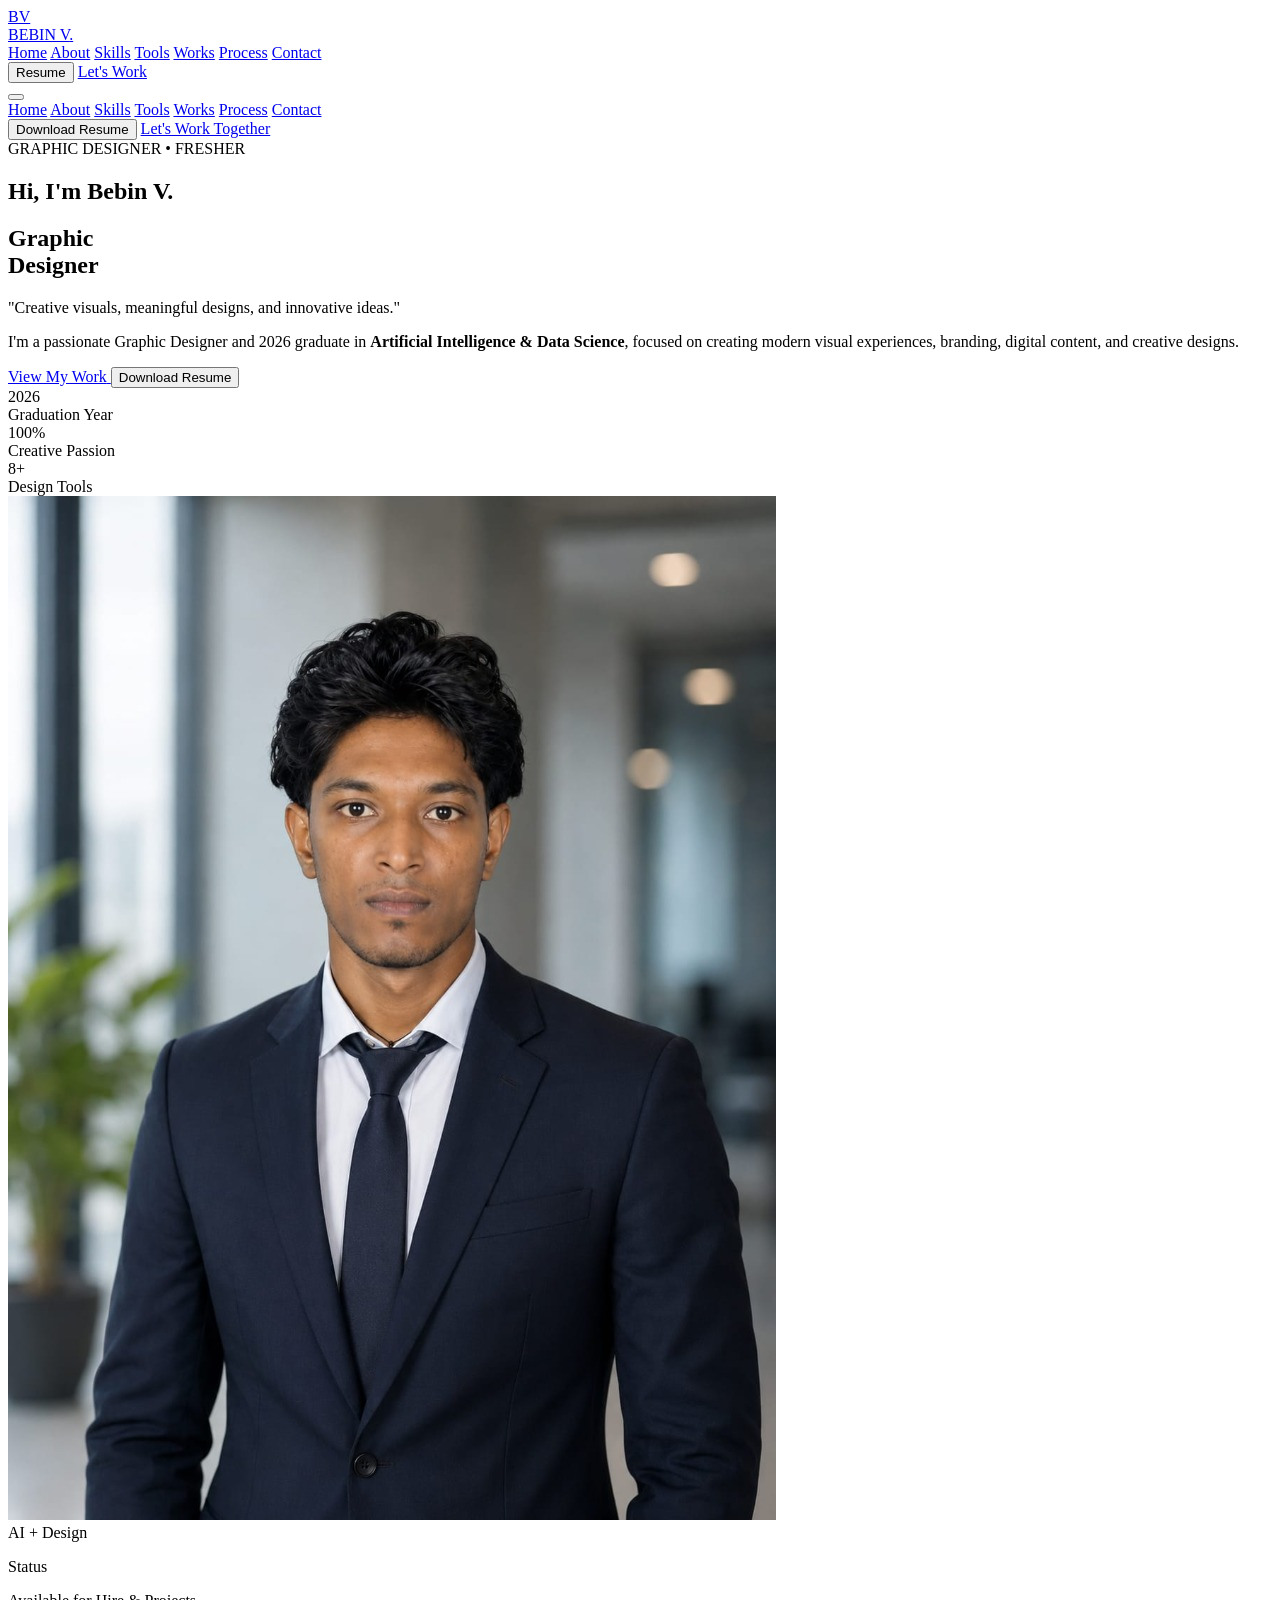
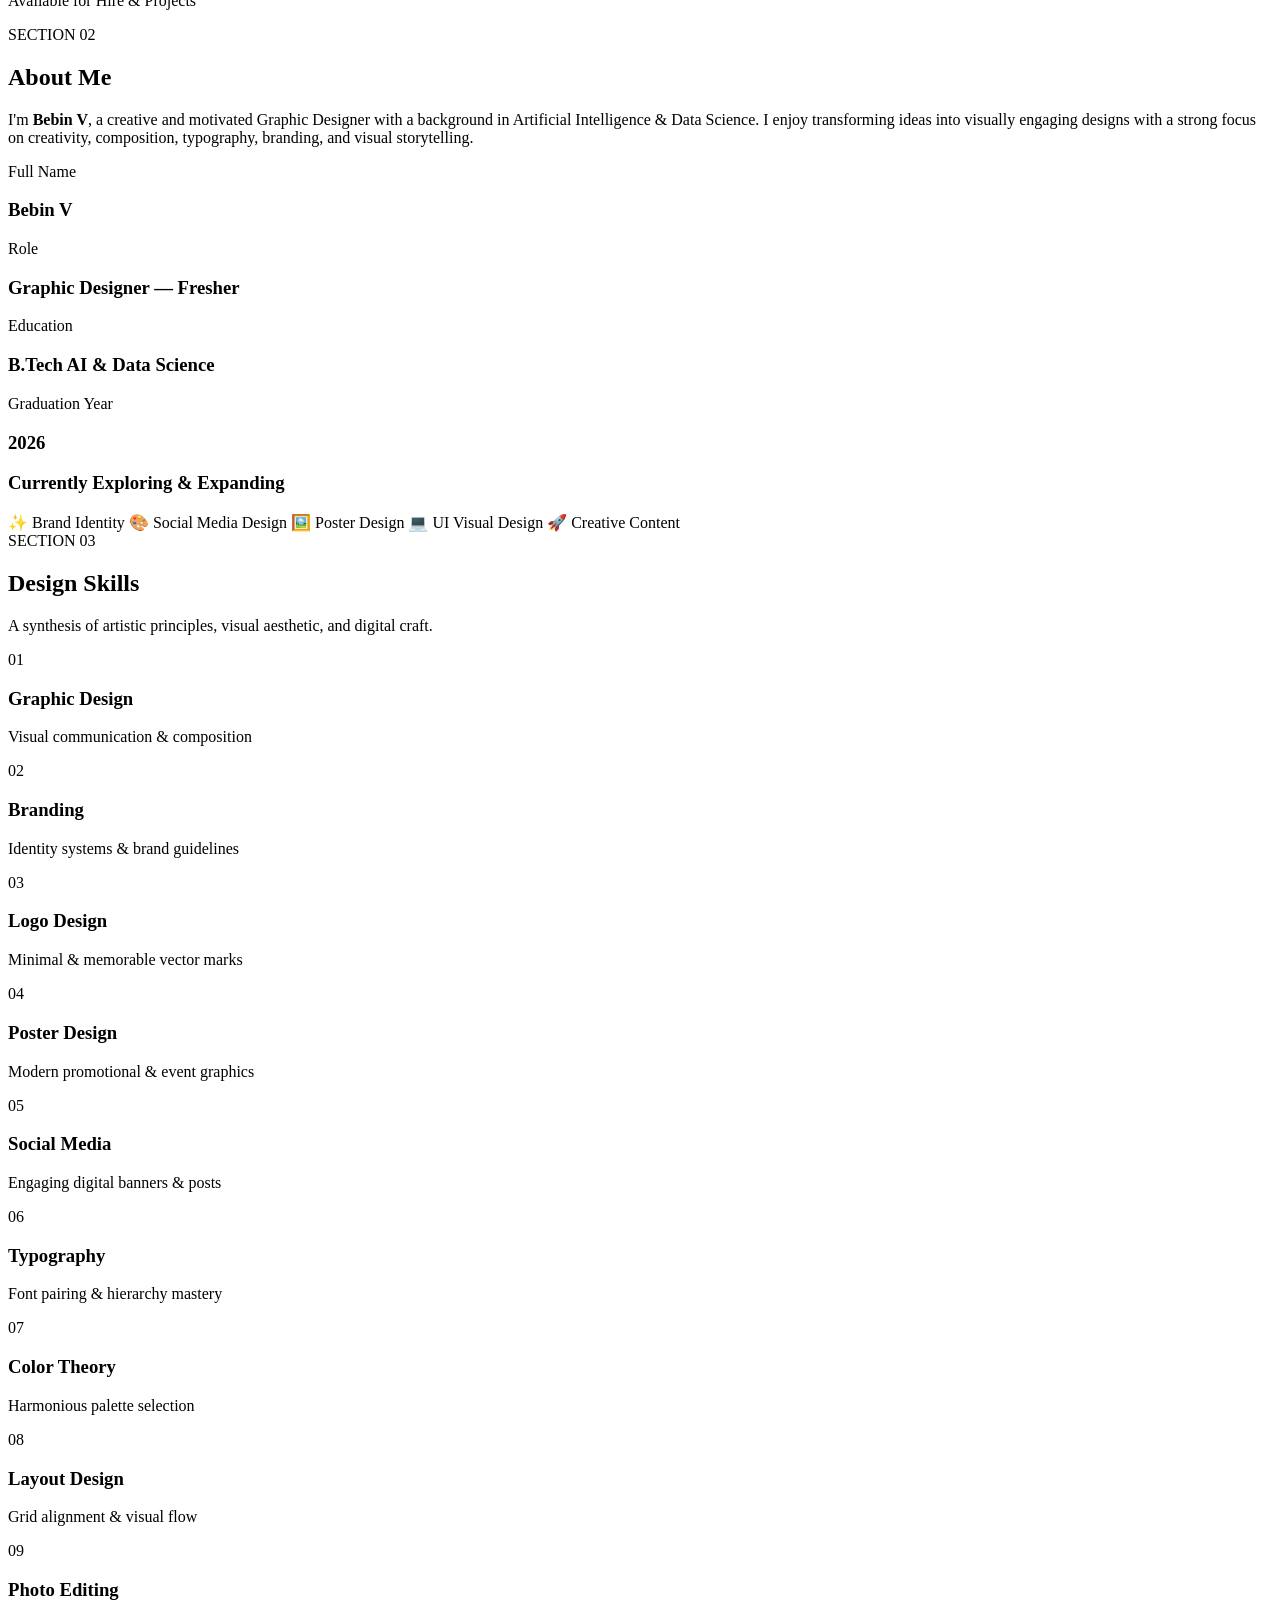
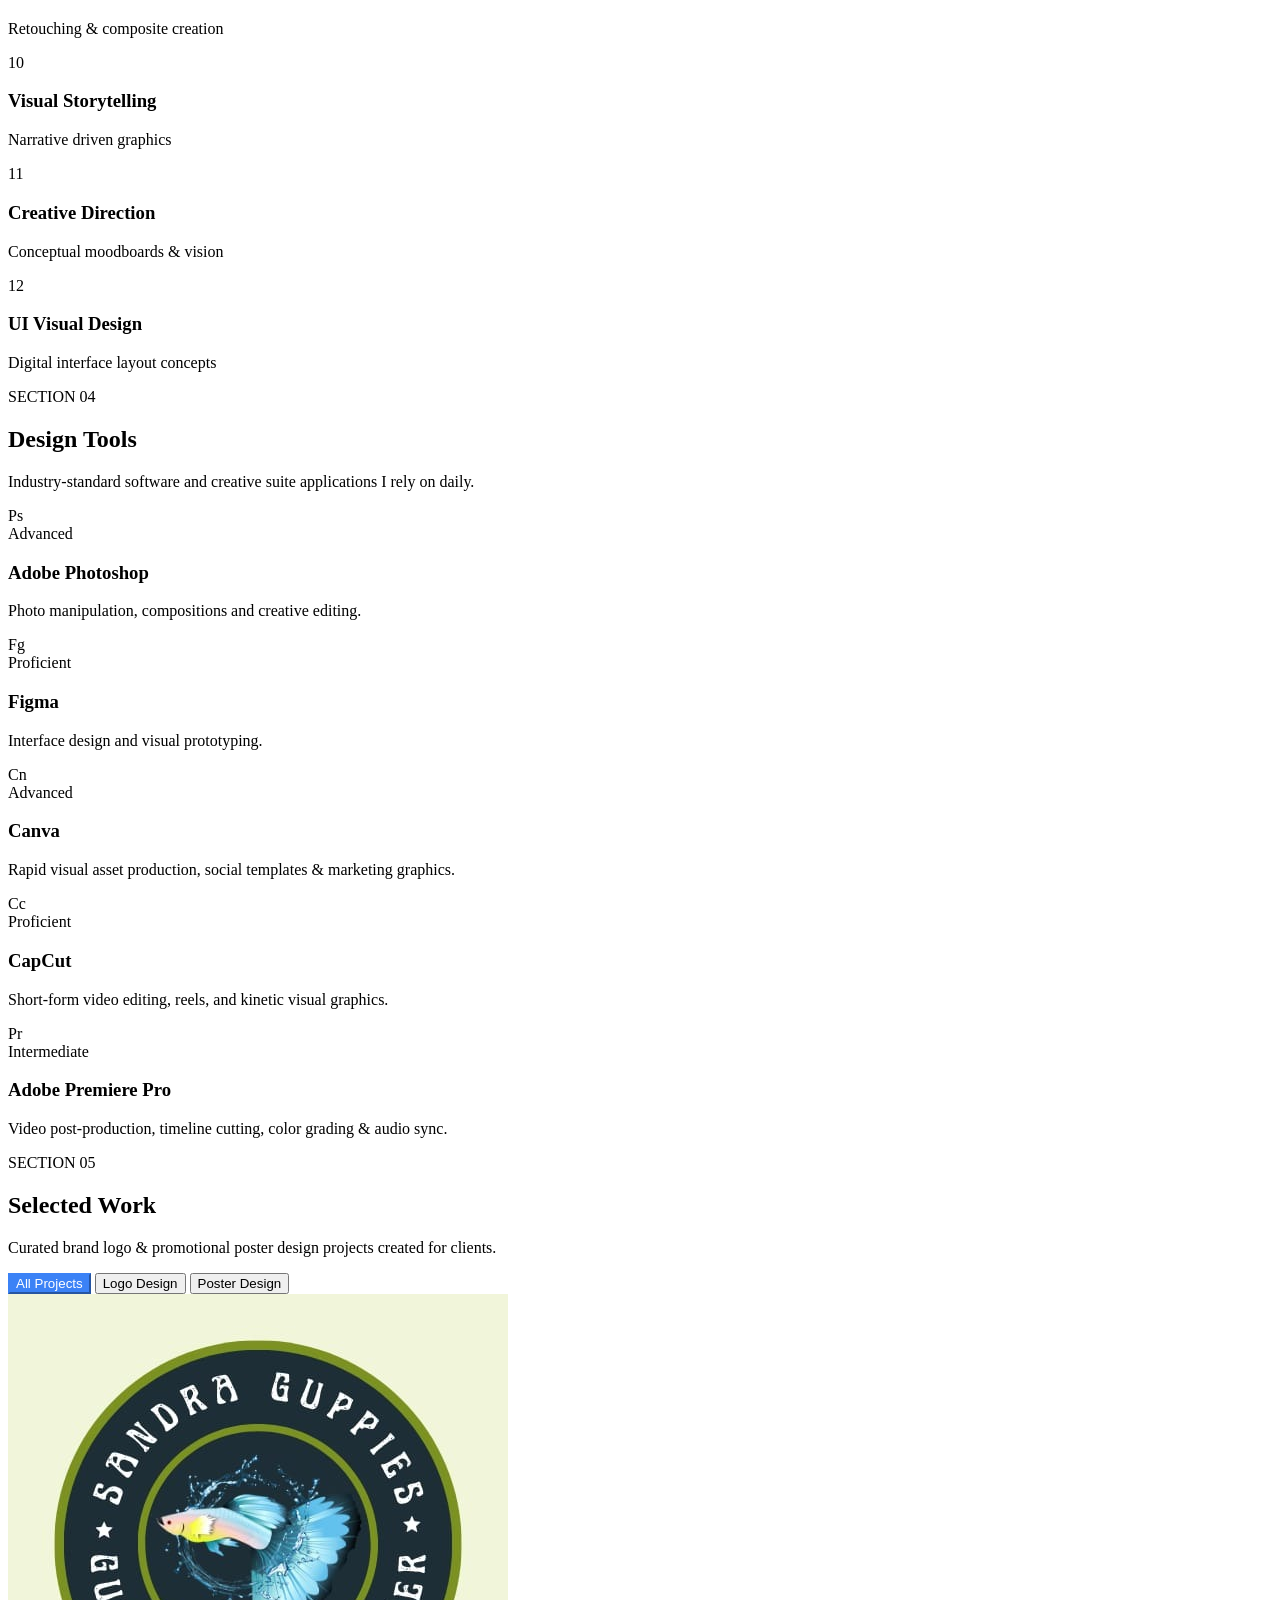
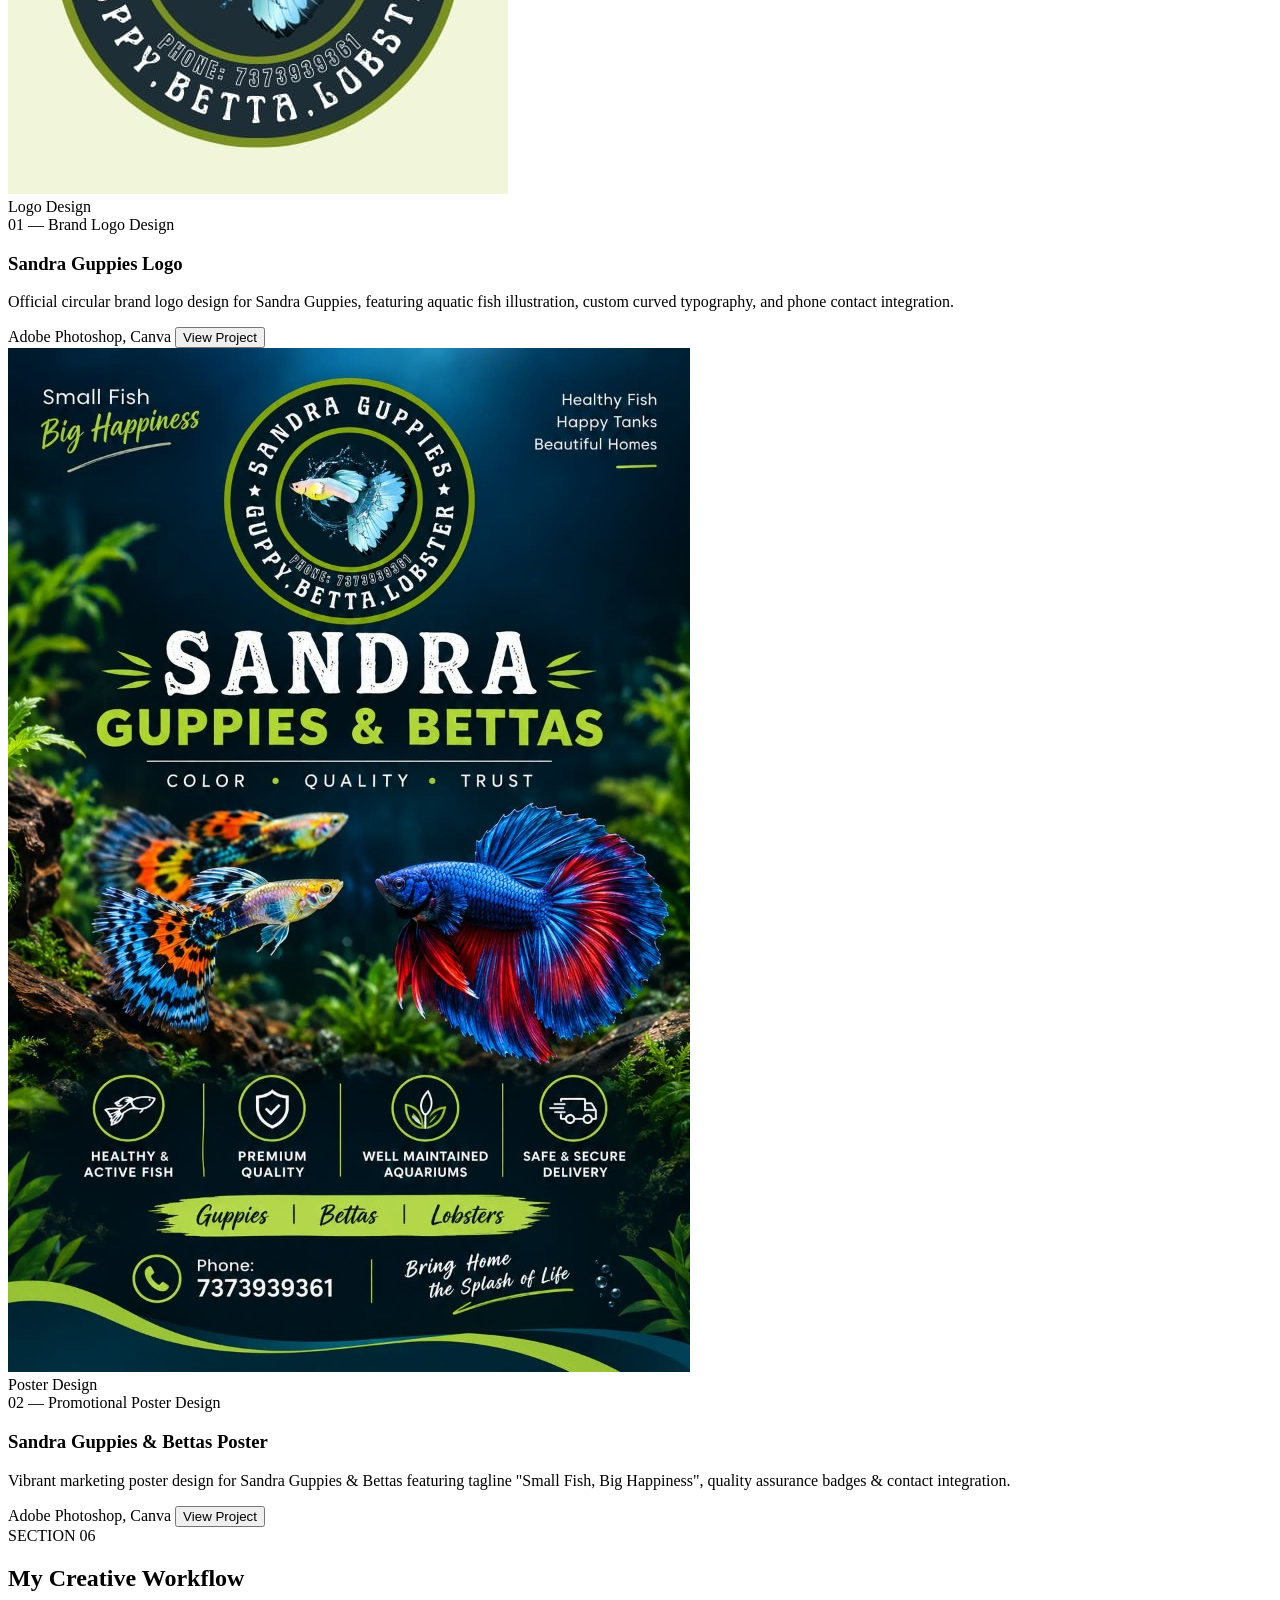
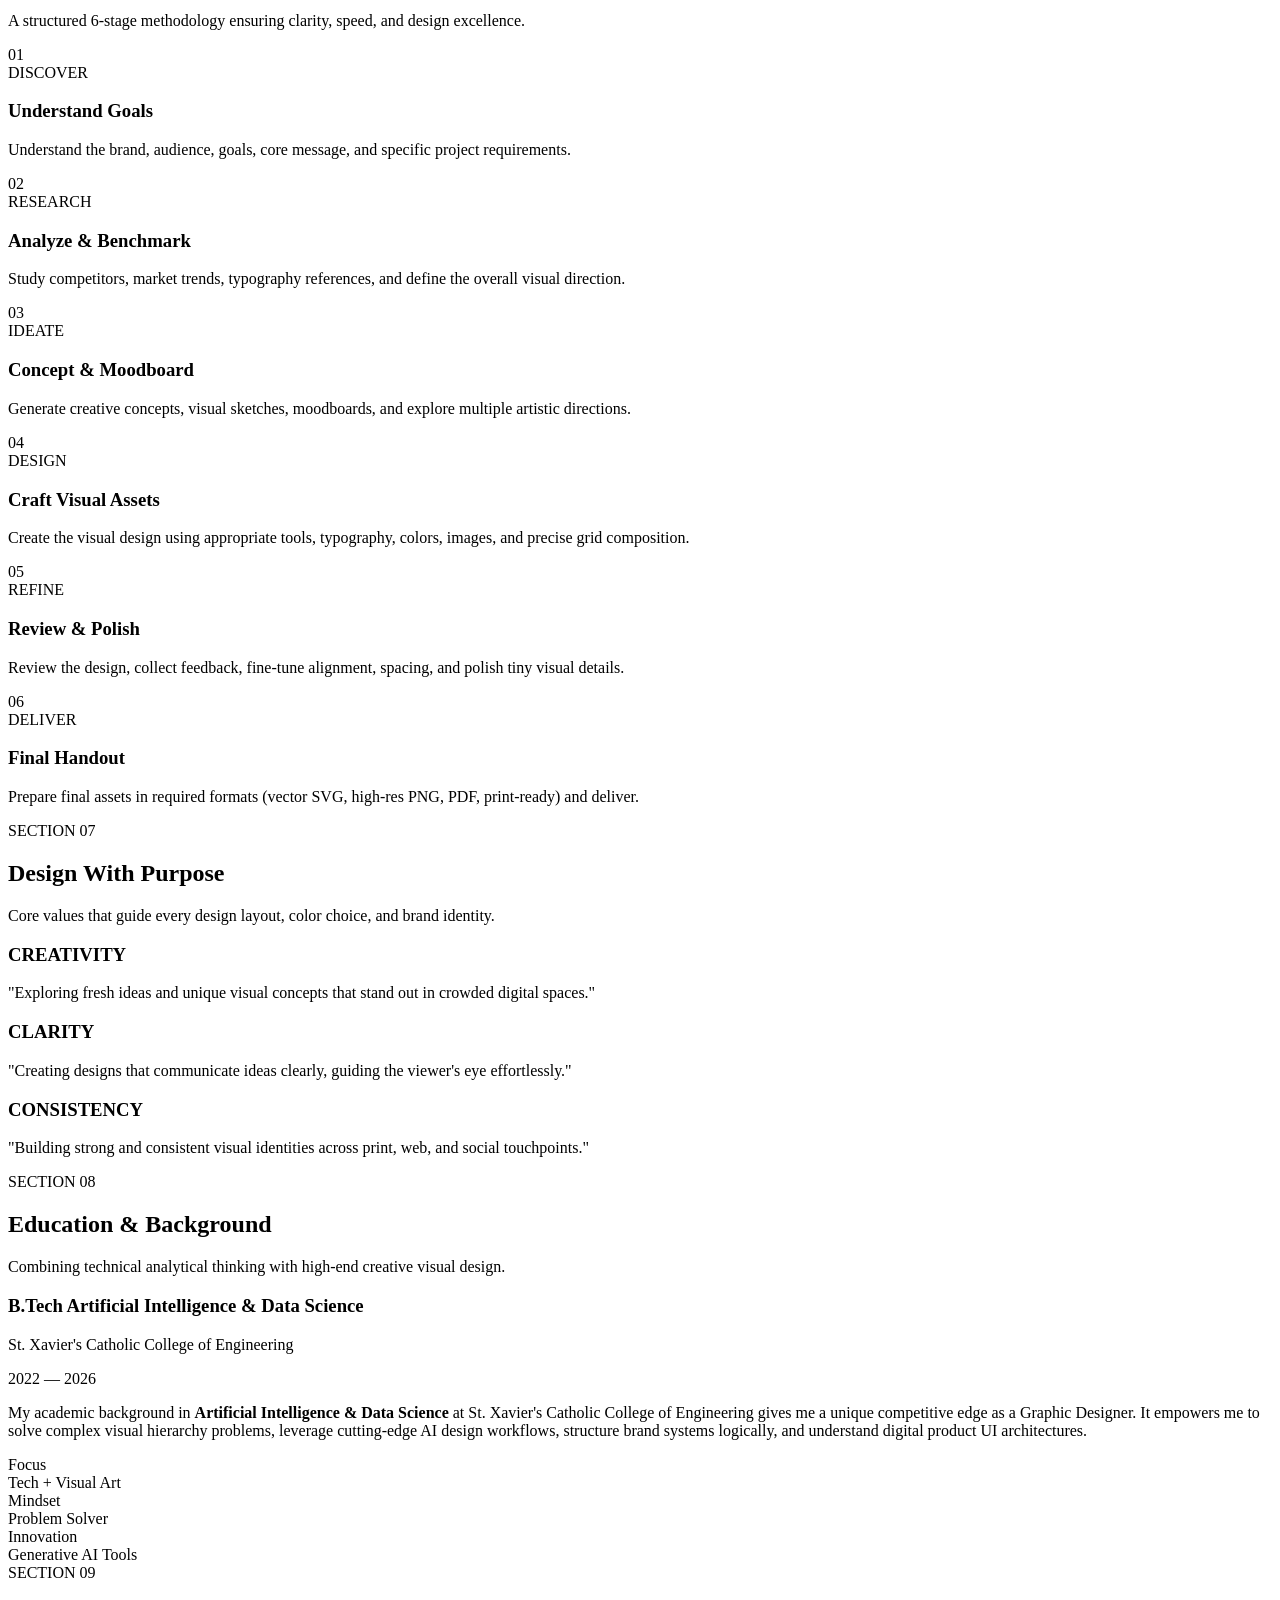
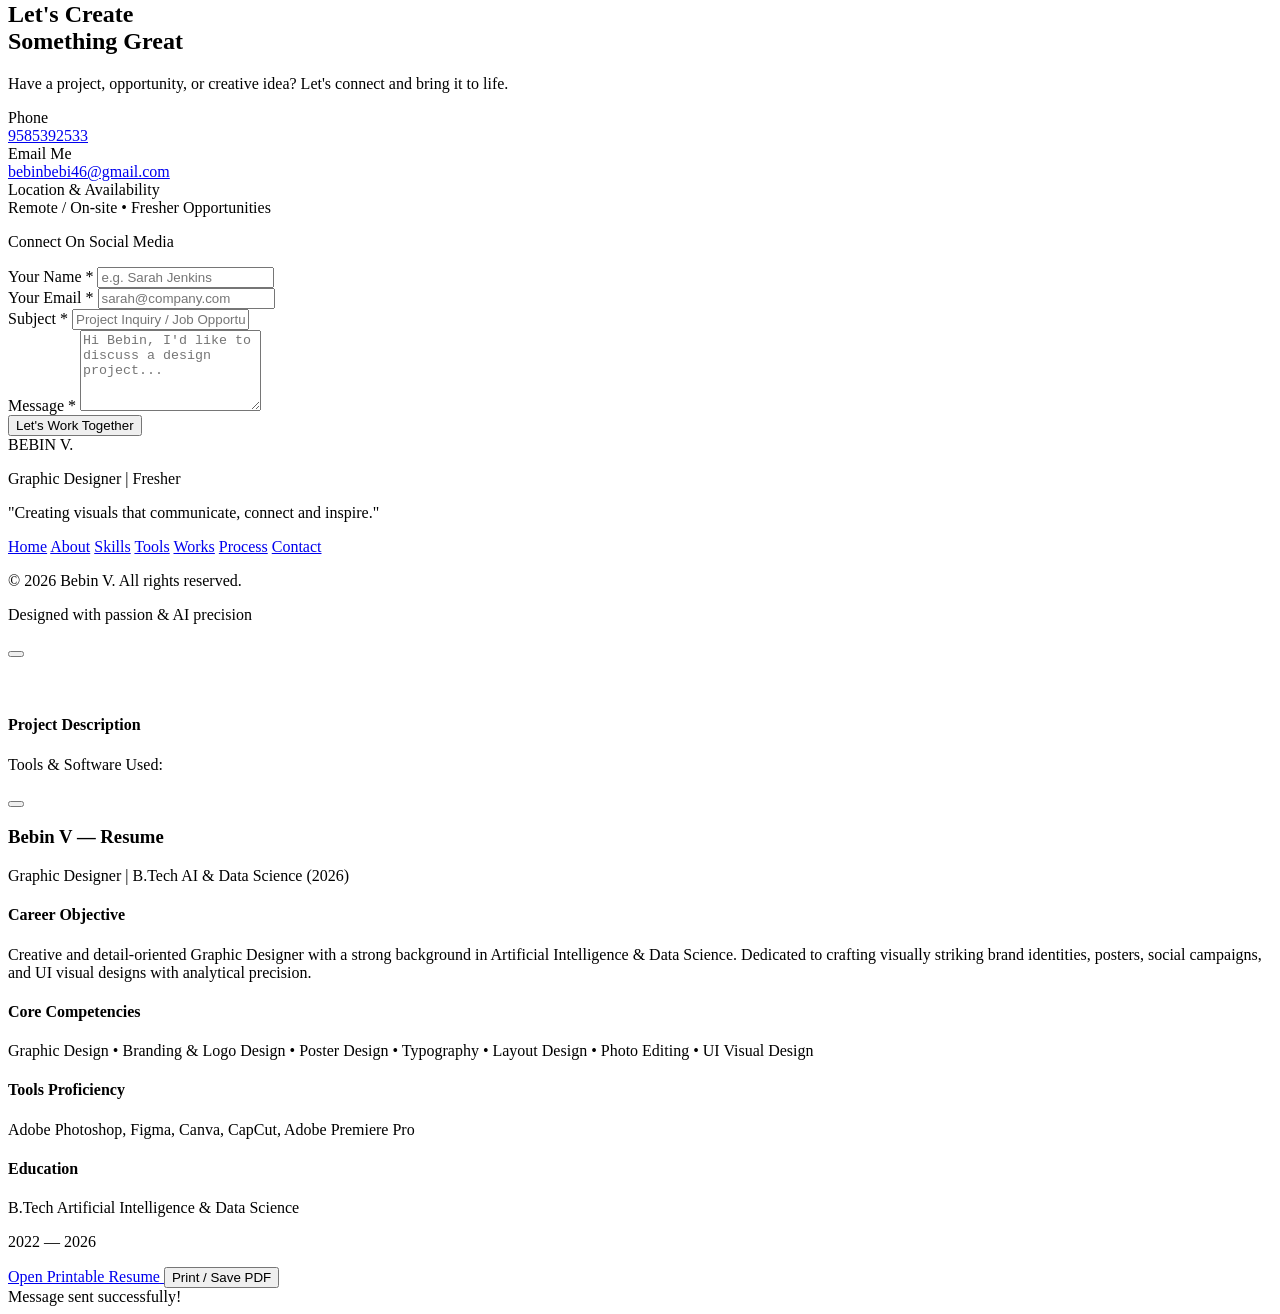
==== commit 4e66562b: "Update Bebin V portfolio with custom portrait, Sandra Guppies logo & poster, contact details and exa" ====
--- a/index.html
+++ b/index.html
@@ -825,7 +825,7 @@
                   <h3 class="text-2xl font-display font-bold text-white">
                     B.Tech Artificial Intelligence & Data Science
                   </h3>
-                  <p class="text-accent-blue font-semibold text-sm mt-1">Expected Graduation: 2026</p>
+                  <p class="text-accent-blue font-semibold text-sm mt-1">St. Xavier's Catholic College of Engineering</p>
                 </div>
                 <span class="px-4 py-2 rounded-full bg-accent-purple/20 text-accent-purple font-mono font-bold text-sm">
                   2022 — 2026
@@ -833,7 +833,7 @@
               </div>
 
               <p class="text-gray-300 text-base leading-relaxed">
-                My academic background in <strong class="text-white font-semibold">Artificial Intelligence & Data Science</strong> gives me a unique competitive edge as a Graphic Designer. It empowers me to solve complex visual hierarchy problems, leverage cutting-edge AI design workflows, structure brand systems logically, and understand digital product UI architectures.
+                My academic background in <strong class="text-white font-semibold">Artificial Intelligence & Data Science</strong> at St. Xavier's Catholic College of Engineering gives me a unique competitive edge as a Graphic Designer. It empowers me to solve complex visual hierarchy problems, leverage cutting-edge AI design workflows, structure brand systems logically, and understand digital product UI architectures.
               </p>
 
               <div class="grid grid-cols-2 sm:grid-cols-3 gap-4 pt-2">
@@ -888,6 +888,16 @@
             <div class="space-y-4">
               <div class="flex items-center gap-4 p-4 rounded-2xl bg-white/5 border border-white/10">
                 <div class="w-12 h-12 rounded-xl bg-accent-blue/20 text-accent-blue flex items-center justify-center">
+                  <i data-lucide="phone" class="w-6 h-6"></i>
+                </div>
+                <div>
+                  <div class="text-xs text-gray-400 uppercase font-semibold">Phone</div>
+                  <a href="tel:9585392533" class="text-white font-medium hover:text-accent-blue transition-colors">9585392533</a>
+                </div>
+              </div>
+
+              <div class="flex items-center gap-4 p-4 rounded-2xl bg-white/5 border border-white/10">
+                <div class="w-12 h-12 rounded-xl bg-accent-purple/20 text-accent-purple flex items-center justify-center">
                   <i data-lucide="mail" class="w-6 h-6"></i>
                 </div>
                 <div>
@@ -897,7 +907,7 @@
               </div>
 
               <div class="flex items-center gap-4 p-4 rounded-2xl bg-white/5 border border-white/10">
-                <div class="w-12 h-12 rounded-xl bg-accent-purple/20 text-accent-purple flex items-center justify-center">
+                <div class="w-12 h-12 rounded-xl bg-accent-cyan/20 text-accent-cyan flex items-center justify-center">
                   <i data-lucide="map-pin" class="w-6 h-6"></i>
                 </div>
                 <div>
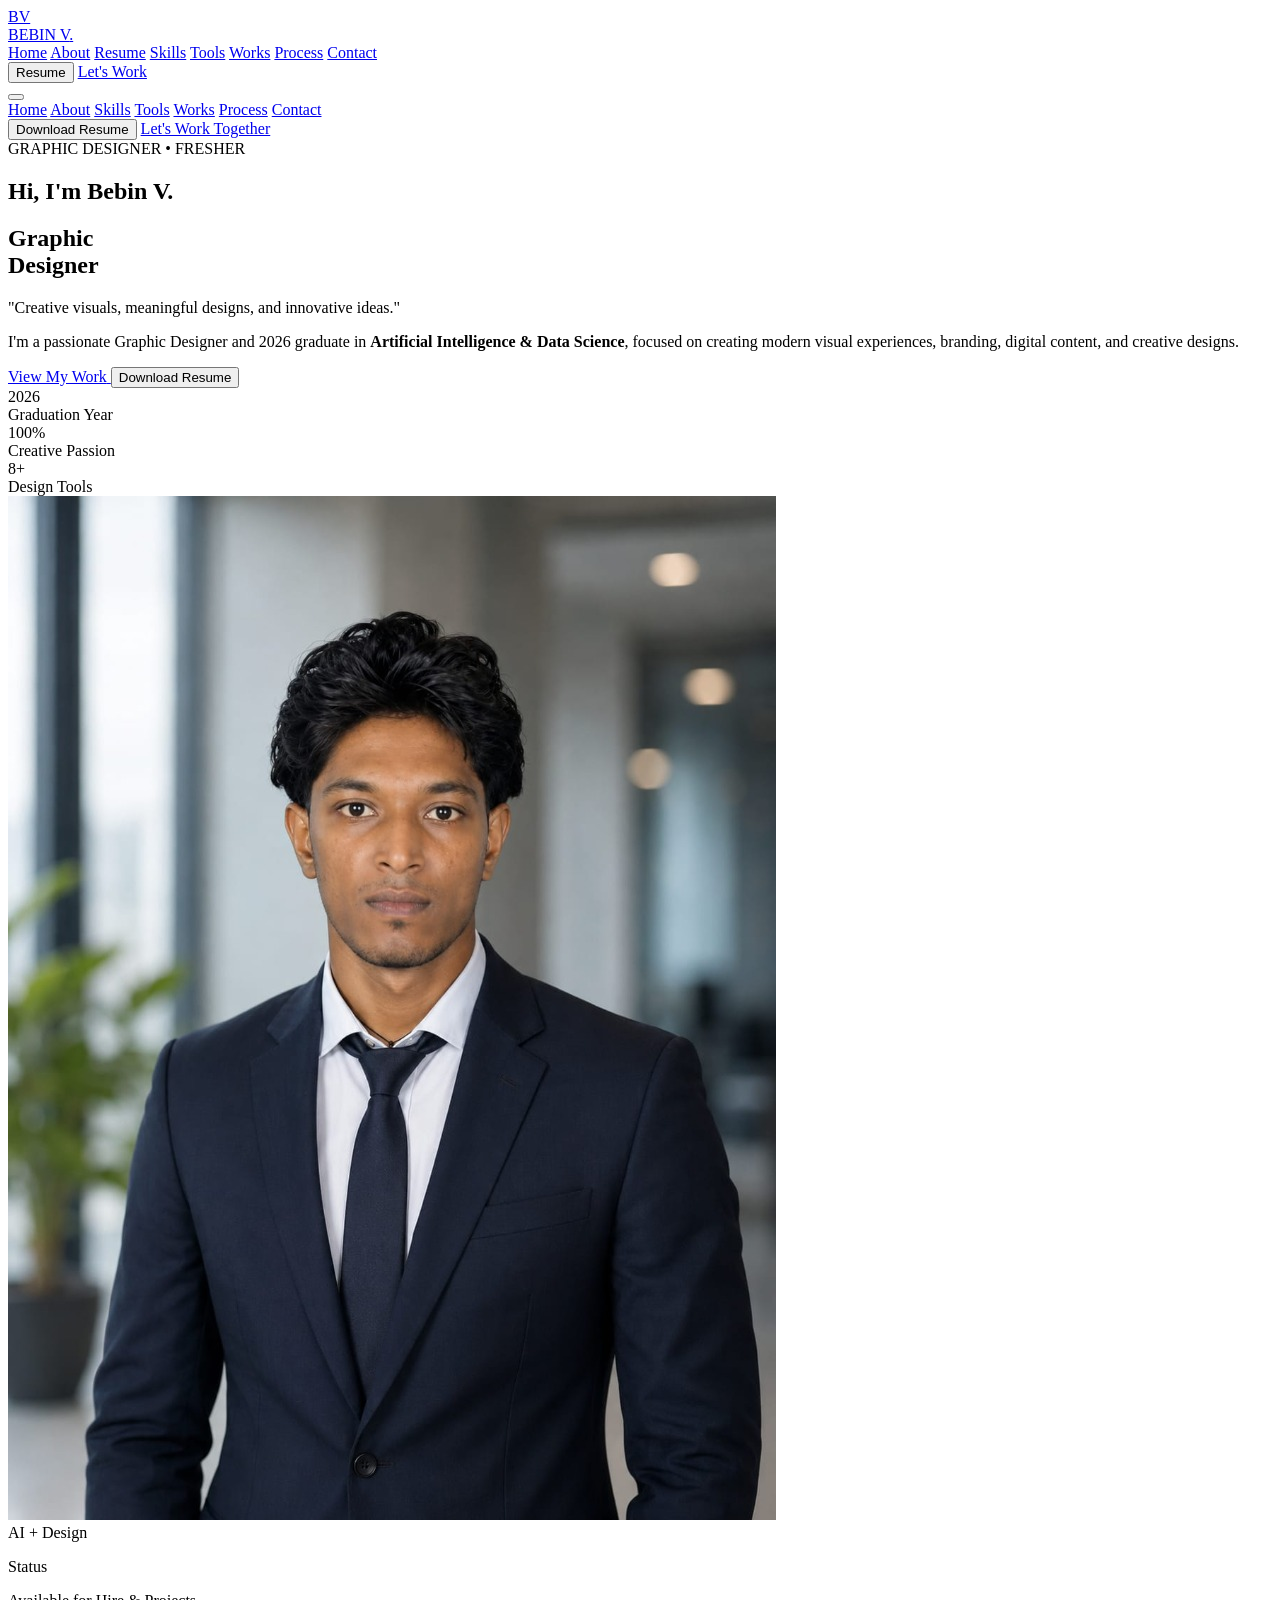
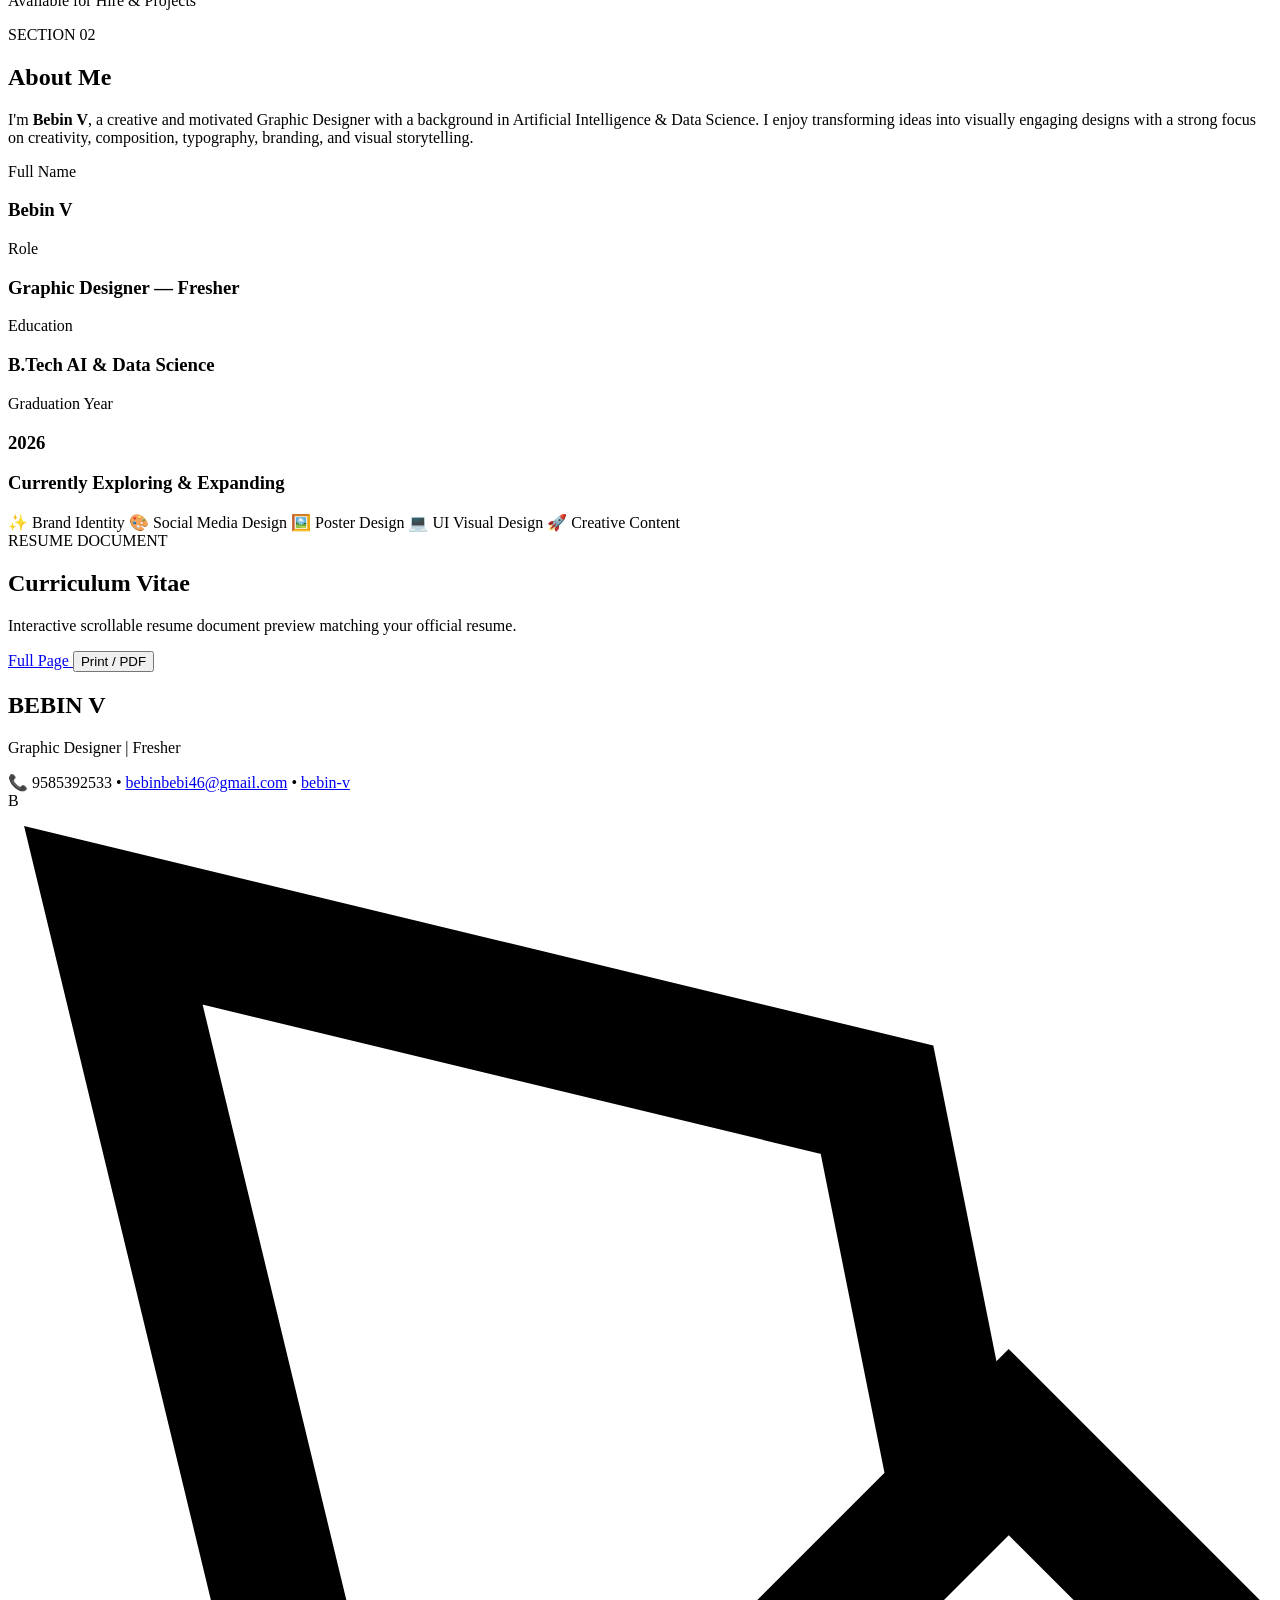
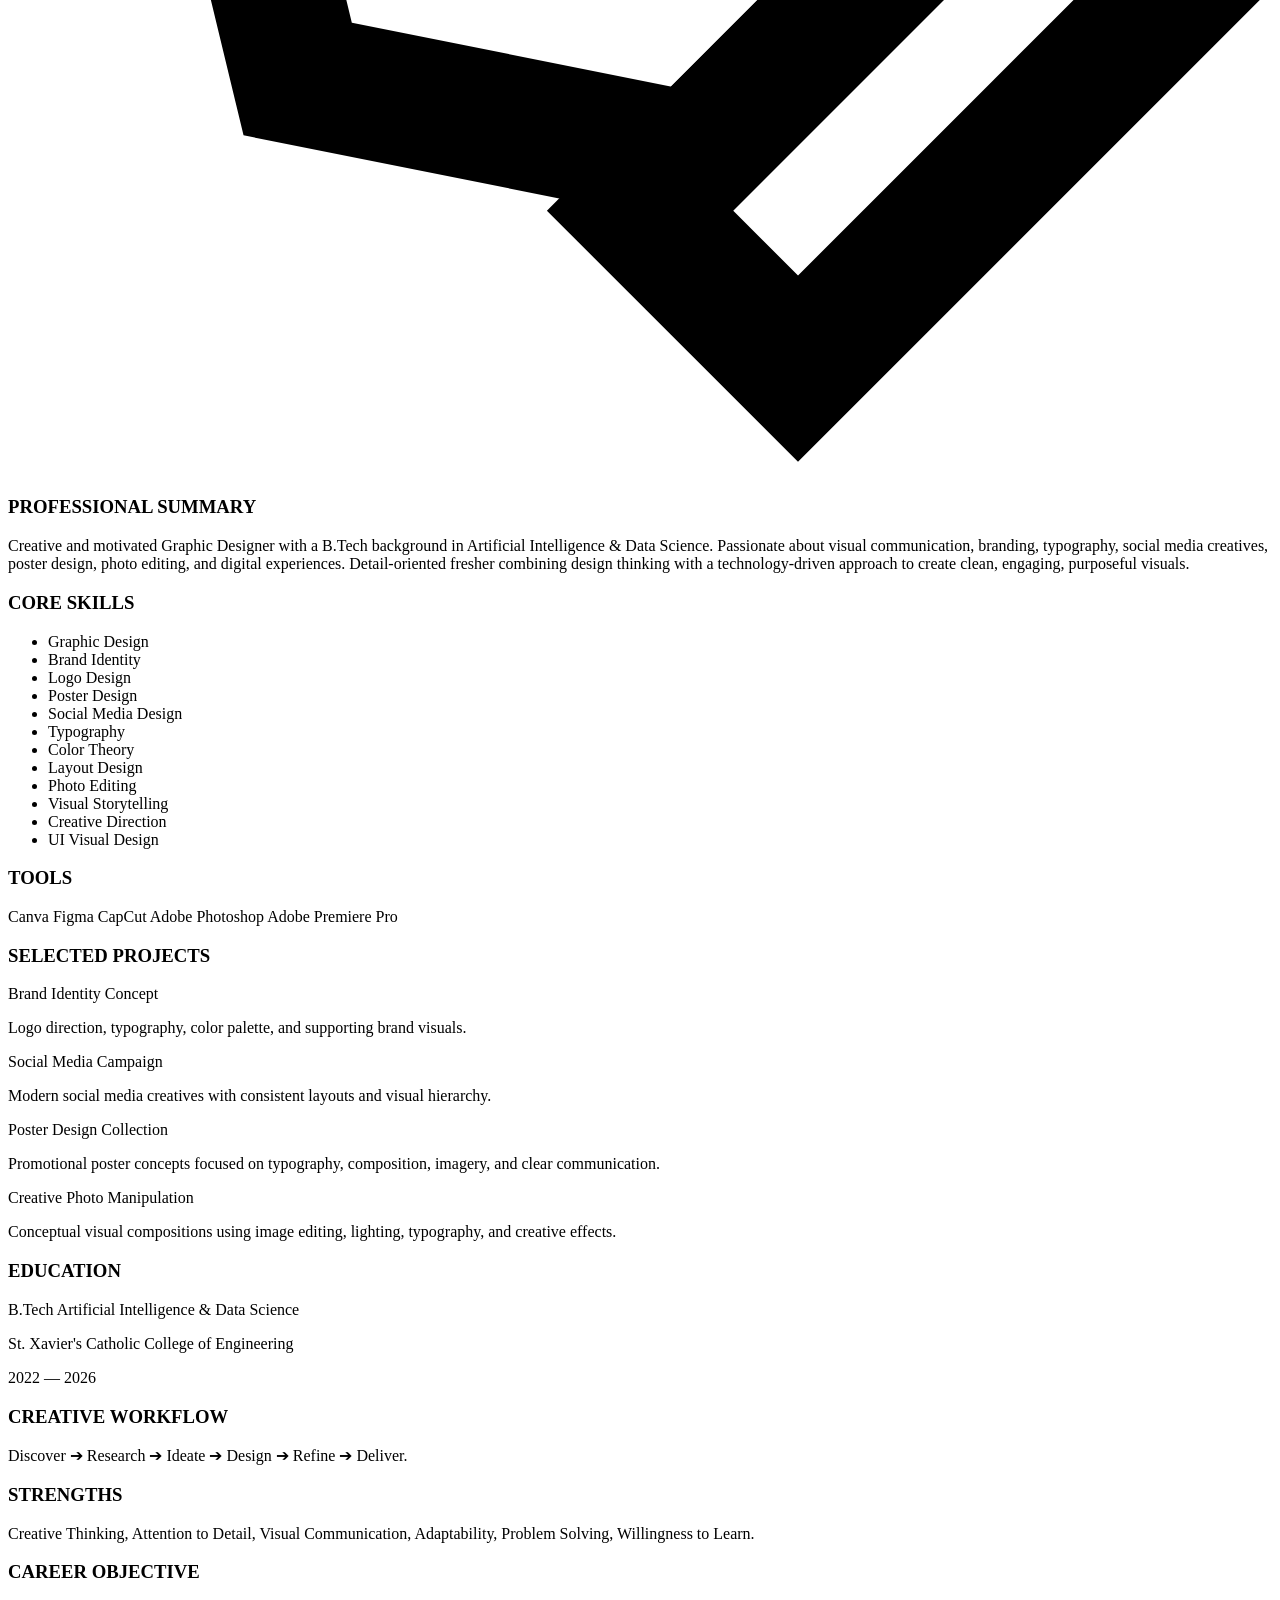
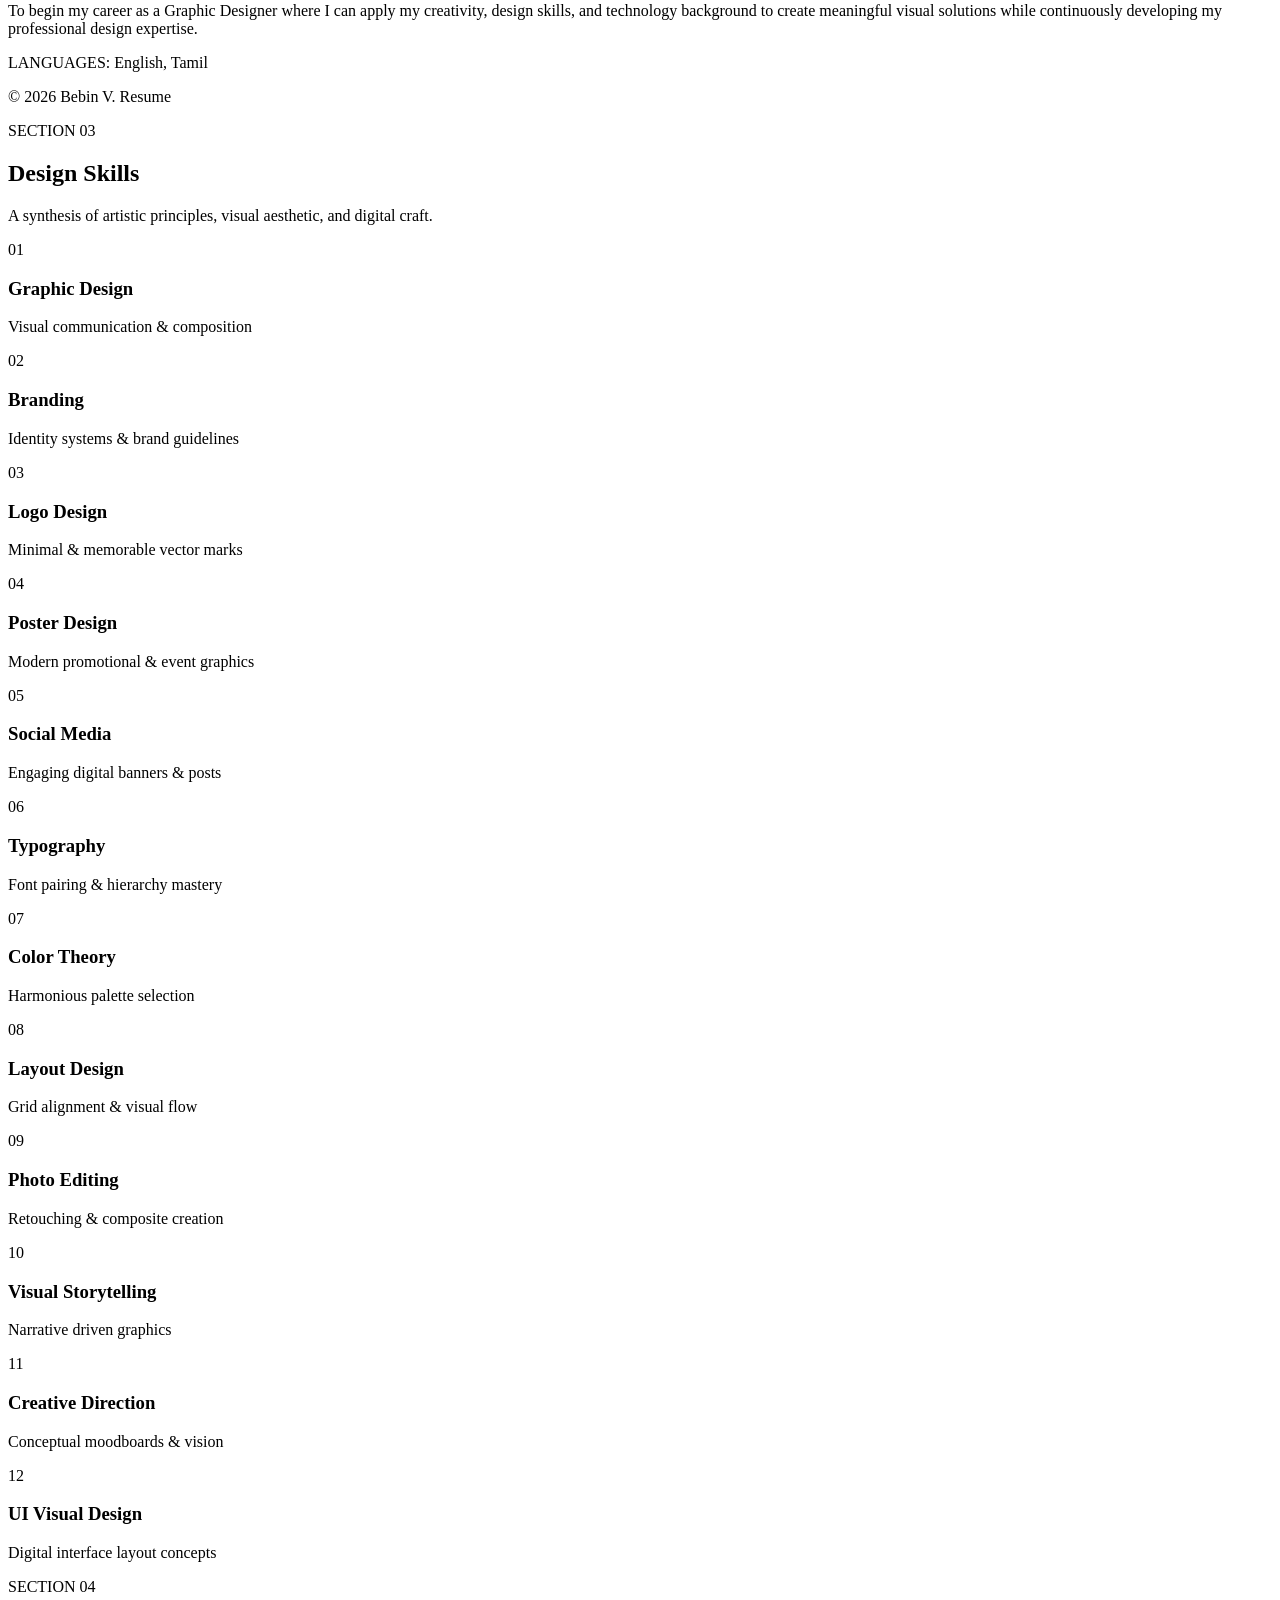
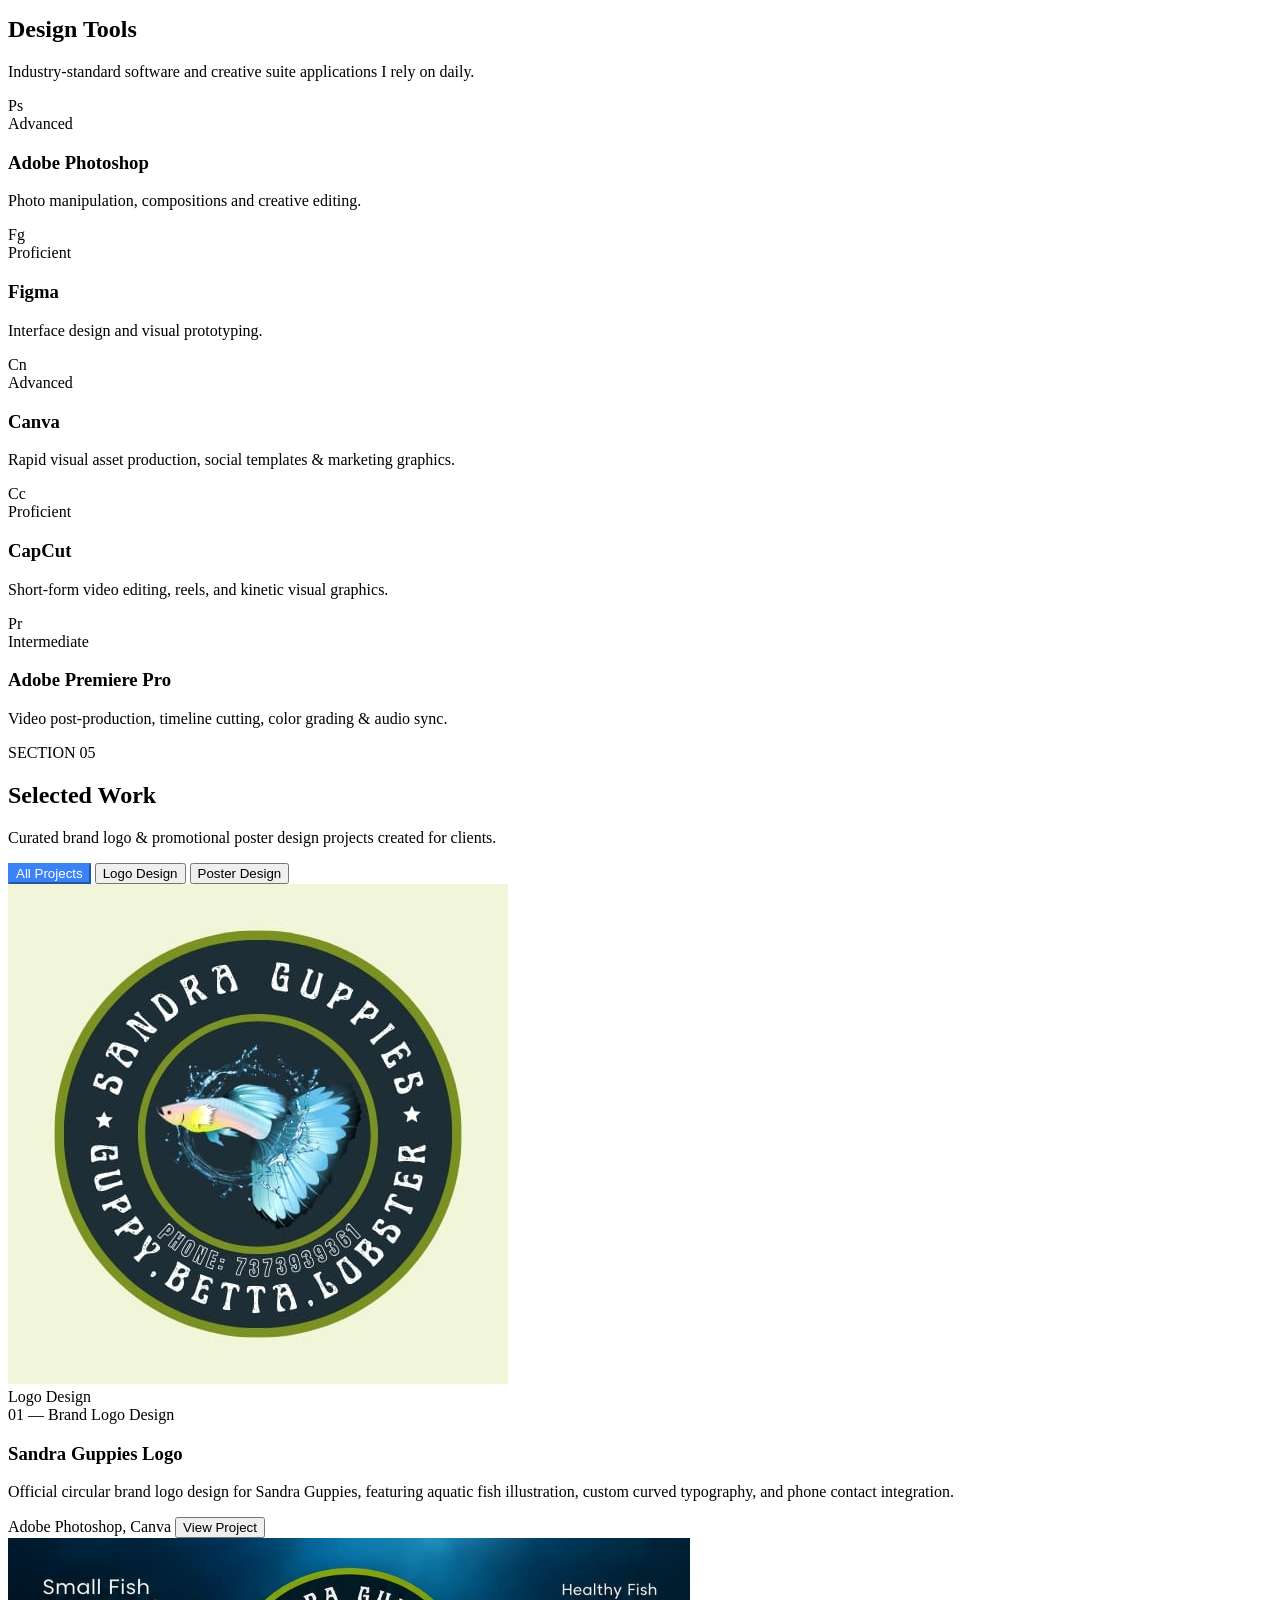
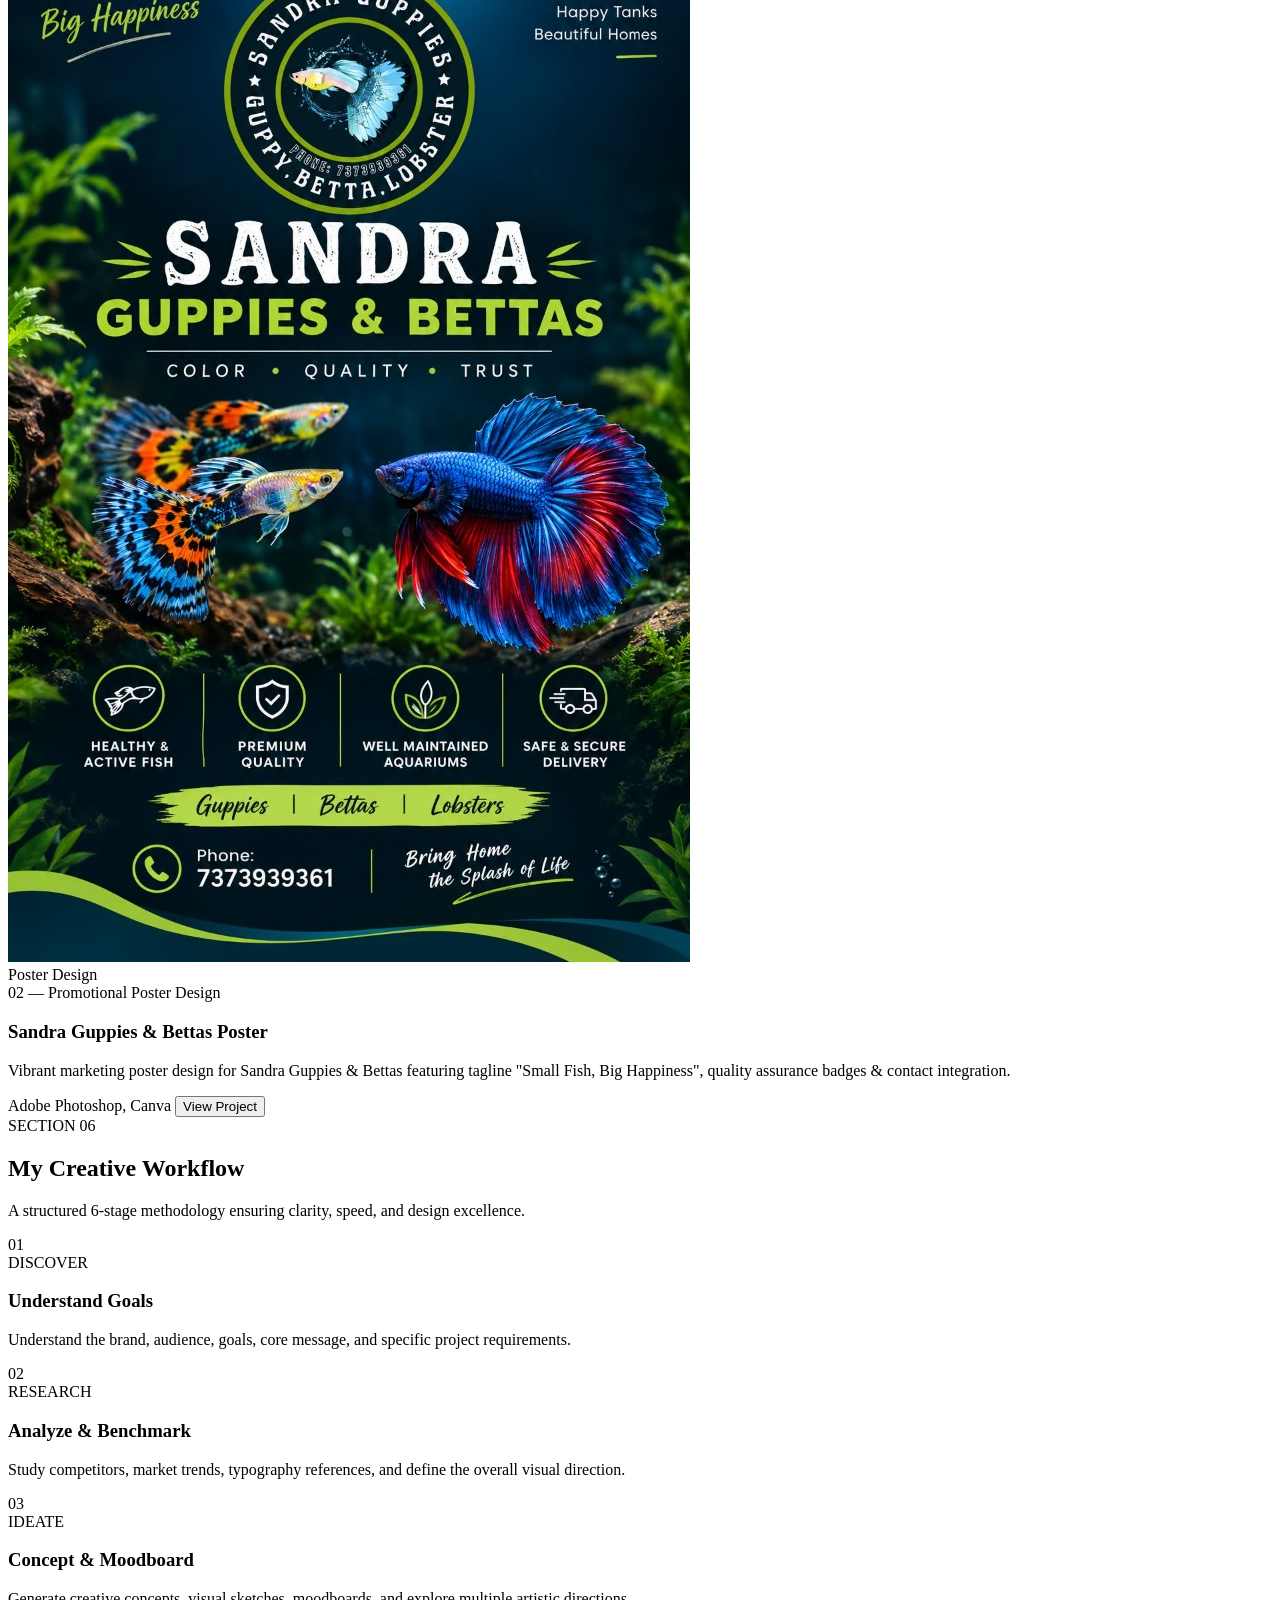
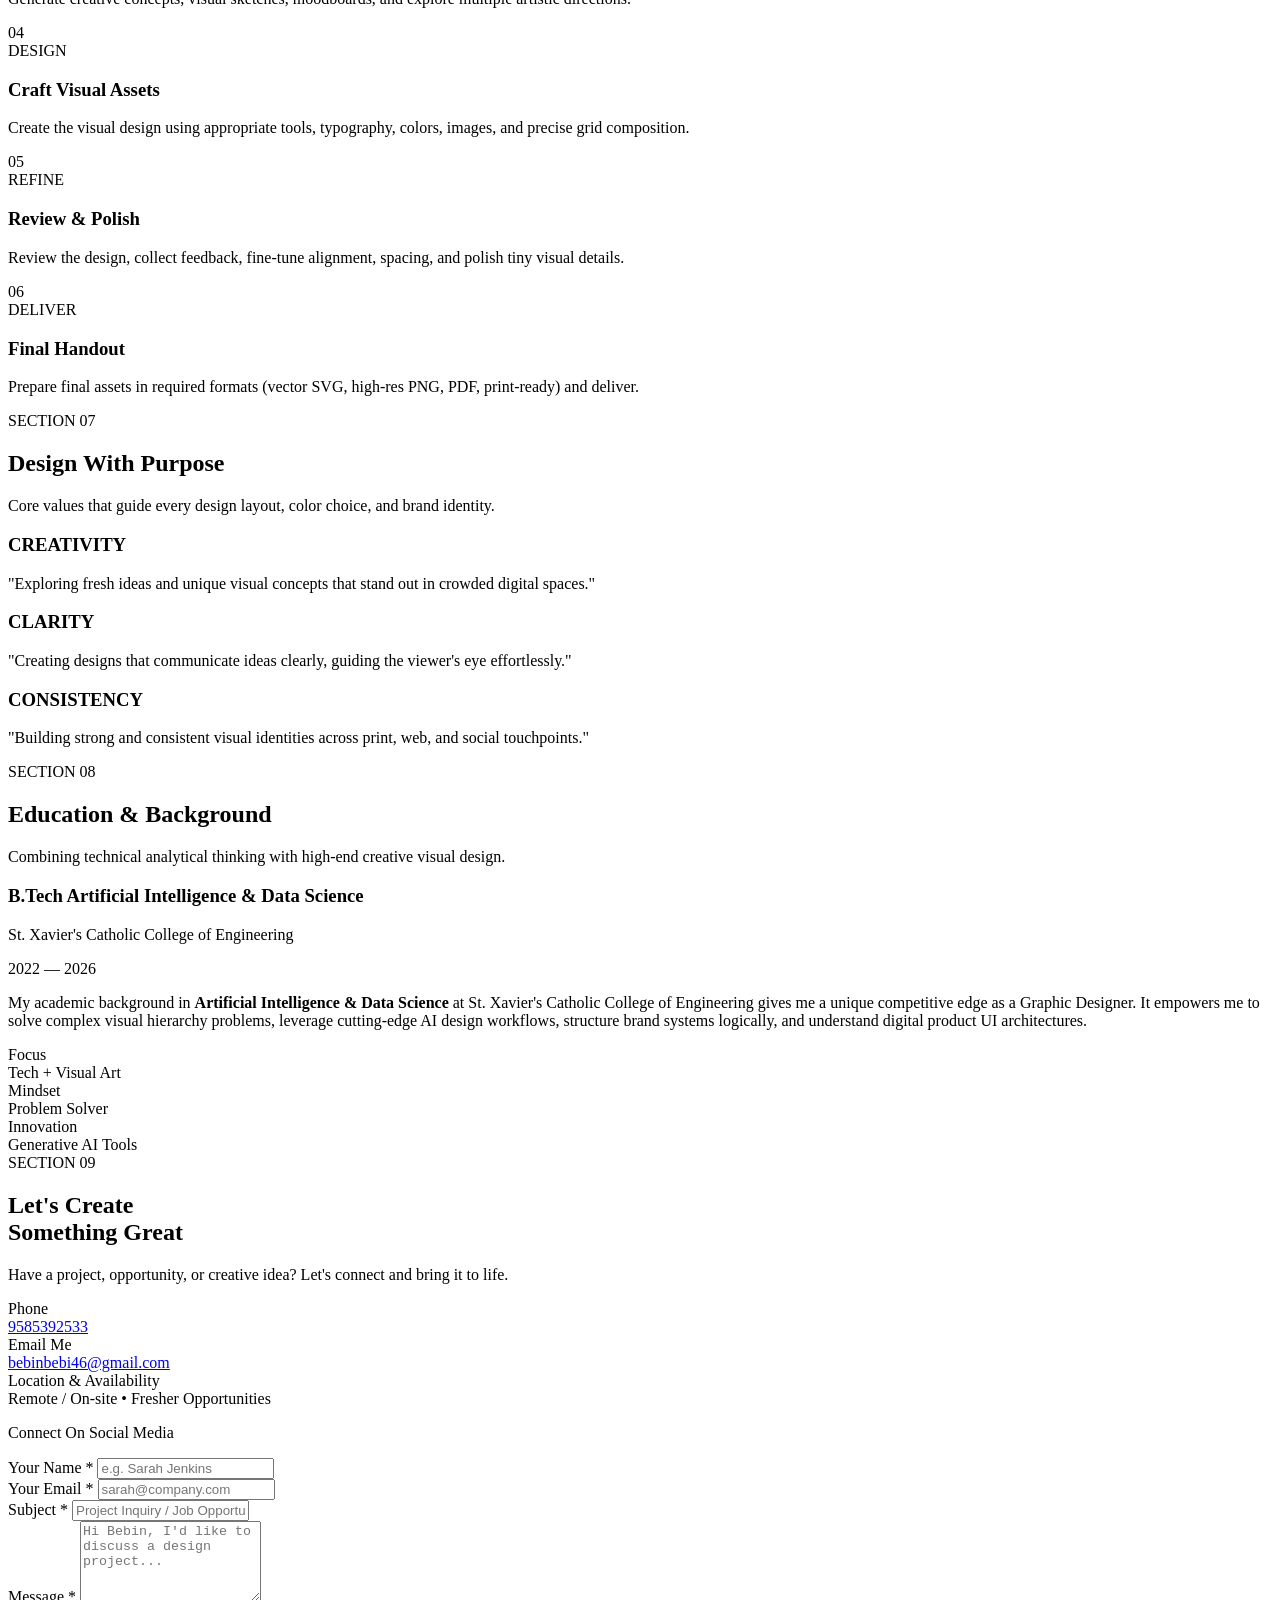
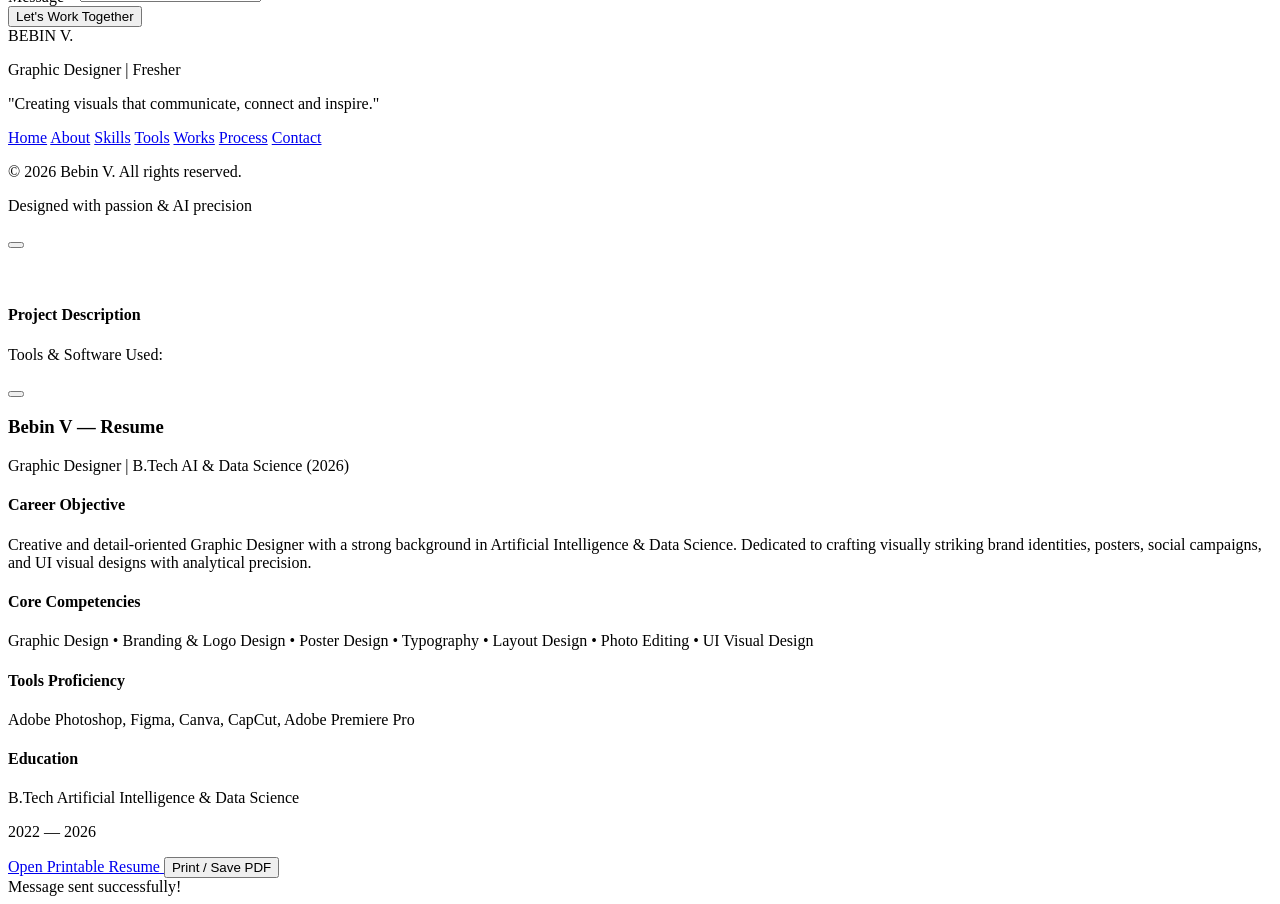
==== commit 2f333c81: "Add dedicated scrollable Resume Document section to website homepage" ====
--- a/index.html
+++ b/index.html
@@ -91,6 +91,7 @@
       <nav class="hidden lg:flex items-center gap-8">
         <a href="#home" class="nav-link active text-sm font-medium text-gray-300 hover:text-white transition-colors relative py-1">Home</a>
         <a href="#about" class="nav-link text-sm font-medium text-gray-300 hover:text-white transition-colors relative py-1">About</a>
+        <a href="#resume" class="nav-link text-sm font-medium text-gray-300 hover:text-white transition-colors relative py-1">Resume</a>
         <a href="#skills" class="nav-link text-sm font-medium text-gray-300 hover:text-white transition-colors relative py-1">Skills</a>
         <a href="#tools" class="nav-link text-sm font-medium text-gray-300 hover:text-white transition-colors relative py-1">Tools</a>
         <a href="#works" class="nav-link text-sm font-medium text-gray-300 hover:text-white transition-colors relative py-1">Works</a>
@@ -319,6 +320,184 @@
       </div>
     </section>
 
+    <!-- SECTION — SCROLLABLE RESUME DOCUMENT -->
+    <section id="resume" class="py-24 relative border-t border-white/5 bg-[#0a0a0f]">
+      <div class="max-w-5xl mx-auto px-6 md:px-12">
+        
+        <!-- Header -->
+        <div class="flex flex-col md:flex-row md:items-end justify-between mb-12 gap-6">
+          <div class="space-y-4">
+            <div class="inline-flex items-center gap-2 text-accent-purple text-xs font-bold uppercase tracking-widest">
+              <span class="w-8 h-[2px] bg-accent-purple"></span>
+              RESUME DOCUMENT
+            </div>
+            <h2 class="text-3xl sm:text-5xl font-display font-bold text-white">Curriculum Vitae</h2>
+            <p class="text-gray-400 text-base">Interactive scrollable resume document preview matching your official resume.</p>
+          </div>
+
+          <!-- Resume Actions -->
+          <div class="flex items-center gap-3">
+            <a href="resume.html" target="_blank" class="px-5 py-2.5 rounded-full text-xs font-bold uppercase tracking-wider bg-accent-blue text-white shadow-lg hover:bg-blue-600 transition-all flex items-center gap-2">
+              <i data-lucide="external-link" class="w-4 h-4"></i>
+              <span>Full Page</span>
+            </a>
+            <button onclick="window.print()" class="px-5 py-2.5 rounded-full text-xs font-bold uppercase tracking-wider bg-white/10 hover:bg-white/20 text-white border border-white/10 transition-all flex items-center gap-2">
+              <i data-lucide="printer" class="w-4 h-4"></i>
+              <span>Print / PDF</span>
+            </button>
+          </div>
+        </div>
+
+        <!-- Scrollable Resume Container Card -->
+        <div class="rounded-3xl bg-[#0f0f14] border border-white/15 p-6 md:p-10 shadow-2xl max-h-[680px] overflow-y-auto space-y-8 border-accent-purple/30">
+          
+          <!-- Resume Header & Monogram -->
+          <div class="border-b border-white/10 pb-6 flex justify-between items-start">
+            <div class="space-y-2">
+              <h1 class="text-3xl md:text-5xl font-extrabold text-white tracking-tight">BEBIN V</h1>
+              <p class="text-lg font-bold text-accent-purple">Graphic Designer | Fresher</p>
+              <div class="flex flex-wrap items-center gap-3 text-xs md:text-sm text-gray-300 pt-1 font-mono">
+                <span>📞 9585392533</span>
+                <span>•</span>
+                <a href="mailto:bebinbebi46@gmail.com" class="text-white hover:underline">bebinbebi46@gmail.com</a>
+                <span>•</span>
+                <a href="https://linkedin.com/in/bebin-v" target="_blank" class="text-accent-blue hover:underline">bebin-v</a>
+              </div>
+            </div>
+
+            <!-- B Nib Monogram -->
+            <div class="w-14 h-14 rounded-2xl bg-accent-purple/20 border border-accent-purple/40 flex items-center justify-center text-accent-purple font-extrabold text-2xl relative shadow-inner">
+              <span class="font-display font-extrabold text-2xl text-white">B</span>
+              <svg class="w-4 h-4 absolute bottom-1 right-1 text-accent-purple" viewBox="0 0 24 24" fill="none" stroke="currentColor" stroke-width="2.5">
+                <path d="M12 19l7-7 3 3-7 7-3-3z"/>
+                <path d="M18 13l-1.5-7.5L2 2l3.5 14.5L13 18l5-5z"/>
+              </svg>
+            </div>
+          </div>
+
+          <!-- Professional Summary -->
+          <div>
+            <h3 class="text-xs font-extrabold uppercase tracking-widest text-accent-purple mb-2">PROFESSIONAL SUMMARY</h3>
+            <p class="text-gray-300 text-sm leading-relaxed">
+              Creative and motivated Graphic Designer with a B.Tech background in Artificial Intelligence & Data Science. Passionate about visual communication, branding, typography, social media creatives, poster design, photo editing, and digital experiences. Detail-oriented fresher combining design thinking with a technology-driven approach to create clean, engaging, purposeful visuals.
+            </p>
+          </div>
+
+          <!-- 2 Columns: Core Skills & Tools -->
+          <div class="grid grid-cols-1 md:grid-cols-2 gap-8 border-t border-b border-white/10 py-6">
+            
+            <!-- Core Skills -->
+            <div>
+              <h3 class="text-xs font-extrabold uppercase tracking-widest text-accent-purple mb-3">CORE SKILLS</h3>
+              <ul class="grid grid-cols-2 gap-2 text-xs text-gray-200 list-disc list-inside">
+                <li>Graphic Design</li>
+                <li>Brand Identity</li>
+                <li>Logo Design</li>
+                <li>Poster Design</li>
+                <li>Social Media Design</li>
+                <li>Typography</li>
+                <li>Color Theory</li>
+                <li>Layout Design</li>
+                <li>Photo Editing</li>
+                <li>Visual Storytelling</li>
+                <li>Creative Direction</li>
+                <li>UI Visual Design</li>
+              </ul>
+            </div>
+
+            <!-- Tools -->
+            <div>
+              <h3 class="text-xs font-extrabold uppercase tracking-widest text-accent-purple mb-3">TOOLS</h3>
+              <div class="flex flex-wrap gap-2 text-xs">
+                <span class="px-3 py-1.5 rounded-lg bg-white/5 border border-white/10 font-medium">Canva</span>
+                <span class="px-3 py-1.5 rounded-lg bg-white/5 border border-white/10 font-medium">Figma</span>
+                <span class="px-3 py-1.5 rounded-lg bg-white/5 border border-white/10 font-medium">CapCut</span>
+                <span class="px-3 py-1.5 rounded-lg bg-white/5 border border-white/10 font-medium">Adobe Photoshop</span>
+                <span class="px-3 py-1.5 rounded-lg bg-white/5 border border-white/10 font-medium">Adobe Premiere Pro</span>
+              </div>
+            </div>
+
+          </div>
+
+          <!-- 2 Columns: Selected Projects & Education / Workflow / Strengths -->
+          <div class="grid grid-cols-1 md:grid-cols-2 gap-8">
+            
+            <!-- Left Column: Selected Projects -->
+            <div class="space-y-4">
+              <h3 class="text-xs font-extrabold uppercase tracking-widest text-accent-purple">SELECTED PROJECTS</h3>
+              <div class="space-y-3 text-xs">
+                <div>
+                  <p class="font-bold text-white">Brand Identity Concept</p>
+                  <p class="text-gray-400">Logo direction, typography, color palette, and supporting brand visuals.</p>
+                </div>
+                <div>
+                  <p class="font-bold text-white">Social Media Campaign</p>
+                  <p class="text-gray-400">Modern social media creatives with consistent layouts and visual hierarchy.</p>
+                </div>
+                <div>
+                  <p class="font-bold text-white">Poster Design Collection</p>
+                  <p class="text-gray-400">Promotional poster concepts focused on typography, composition, imagery, and clear communication.</p>
+                </div>
+                <div>
+                  <p class="font-bold text-white">Creative Photo Manipulation</p>
+                  <p class="text-gray-400">Conceptual visual compositions using image editing, lighting, typography, and creative effects.</p>
+                </div>
+              </div>
+            </div>
+
+            <!-- Right Column: Education, Workflow, Strengths -->
+            <div class="space-y-6">
+              
+              <!-- Education -->
+              <div>
+                <h3 class="text-xs font-extrabold uppercase tracking-widest text-accent-purple mb-2">EDUCATION</h3>
+                <div class="text-xs">
+                  <p class="font-bold text-white">B.Tech Artificial Intelligence & Data Science</p>
+                  <p class="text-gray-300">St. Xavier's Catholic College of Engineering</p>
+                  <p class="text-accent-blue font-mono mt-0.5">2022 — 2026</p>
+                </div>
+              </div>
+
+              <!-- Creative Workflow -->
+              <div>
+                <h3 class="text-xs font-extrabold uppercase tracking-widest text-accent-purple mb-2">CREATIVE WORKFLOW</h3>
+                <p class="text-xs font-mono text-gray-300">Discover ➔ Research ➔ Ideate ➔ Design ➔ Refine ➔ Deliver.</p>
+              </div>
+
+              <!-- Strengths -->
+              <div>
+                <h3 class="text-xs font-extrabold uppercase tracking-widest text-accent-purple mb-2">STRENGTHS</h3>
+                <p class="text-xs text-gray-300 leading-relaxed">
+                  Creative Thinking, Attention to Detail, Visual Communication, Adaptability, Problem Solving, Willingness to Learn.
+                </p>
+              </div>
+
+            </div>
+
+          </div>
+
+          <!-- Career Objective -->
+          <div class="border-t border-white/10 pt-6">
+            <h3 class="text-xs font-extrabold uppercase tracking-widest text-accent-purple mb-2">CAREER OBJECTIVE</h3>
+            <p class="text-gray-300 text-xs leading-relaxed">
+              To begin my career as a Graphic Designer where I can apply my creativity, design skills, and technology background to create meaningful visual solutions while continuously developing my professional design expertise.
+            </p>
+          </div>
+
+          <!-- Languages -->
+          <div class="border-t border-white/10 pt-4 flex justify-between items-center text-xs text-gray-400">
+            <div>
+              <span class="font-bold uppercase text-[10px] text-accent-purple">LANGUAGES:</span>
+              <span class="text-white ml-2">English, Tamil</span>
+            </div>
+            <p>© 2026 Bebin V. Resume</p>
+          </div>
+
+        </div>
+
+      </div>
+    </section>
+
     <!-- SECTION 03 — DESIGN SKILLS -->
     <section id="skills" class="py-24 relative border-t border-white/5">
       <div class="max-w-7xl mx-auto px-6 md:px-12">
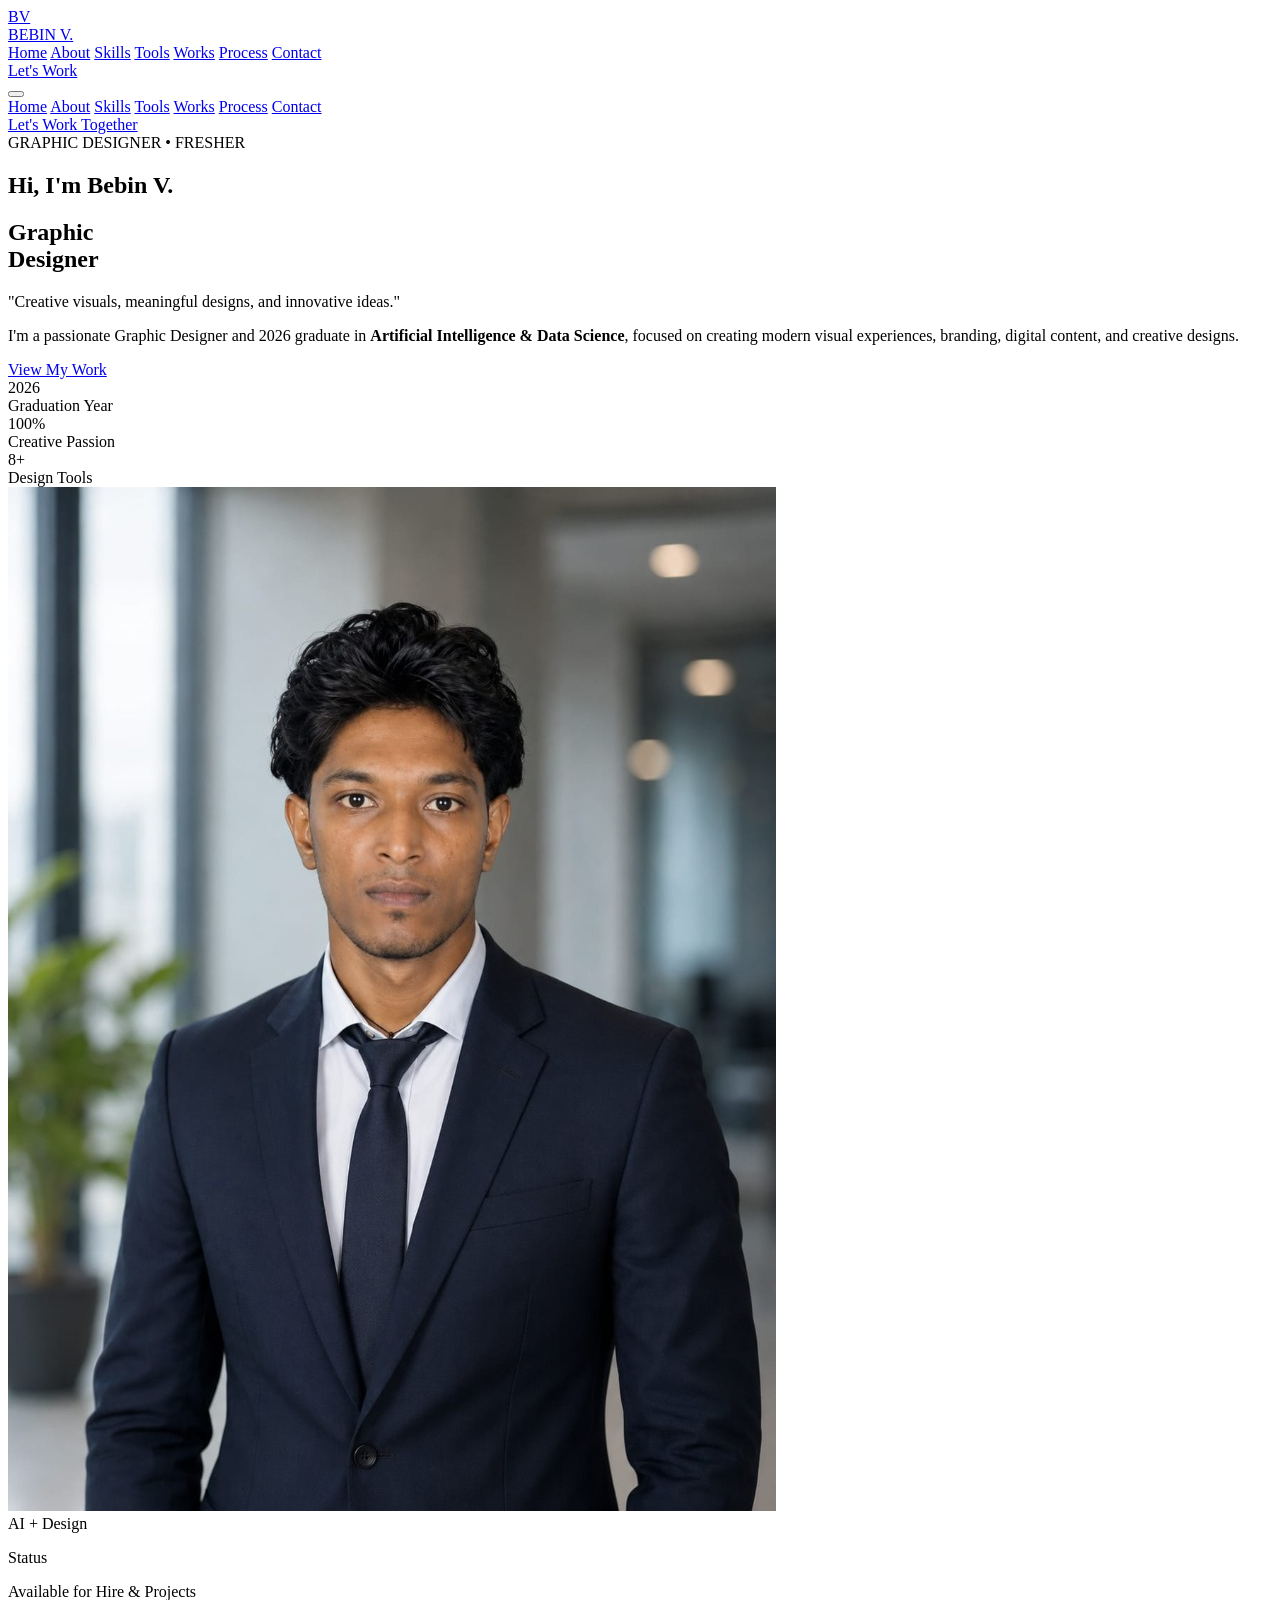
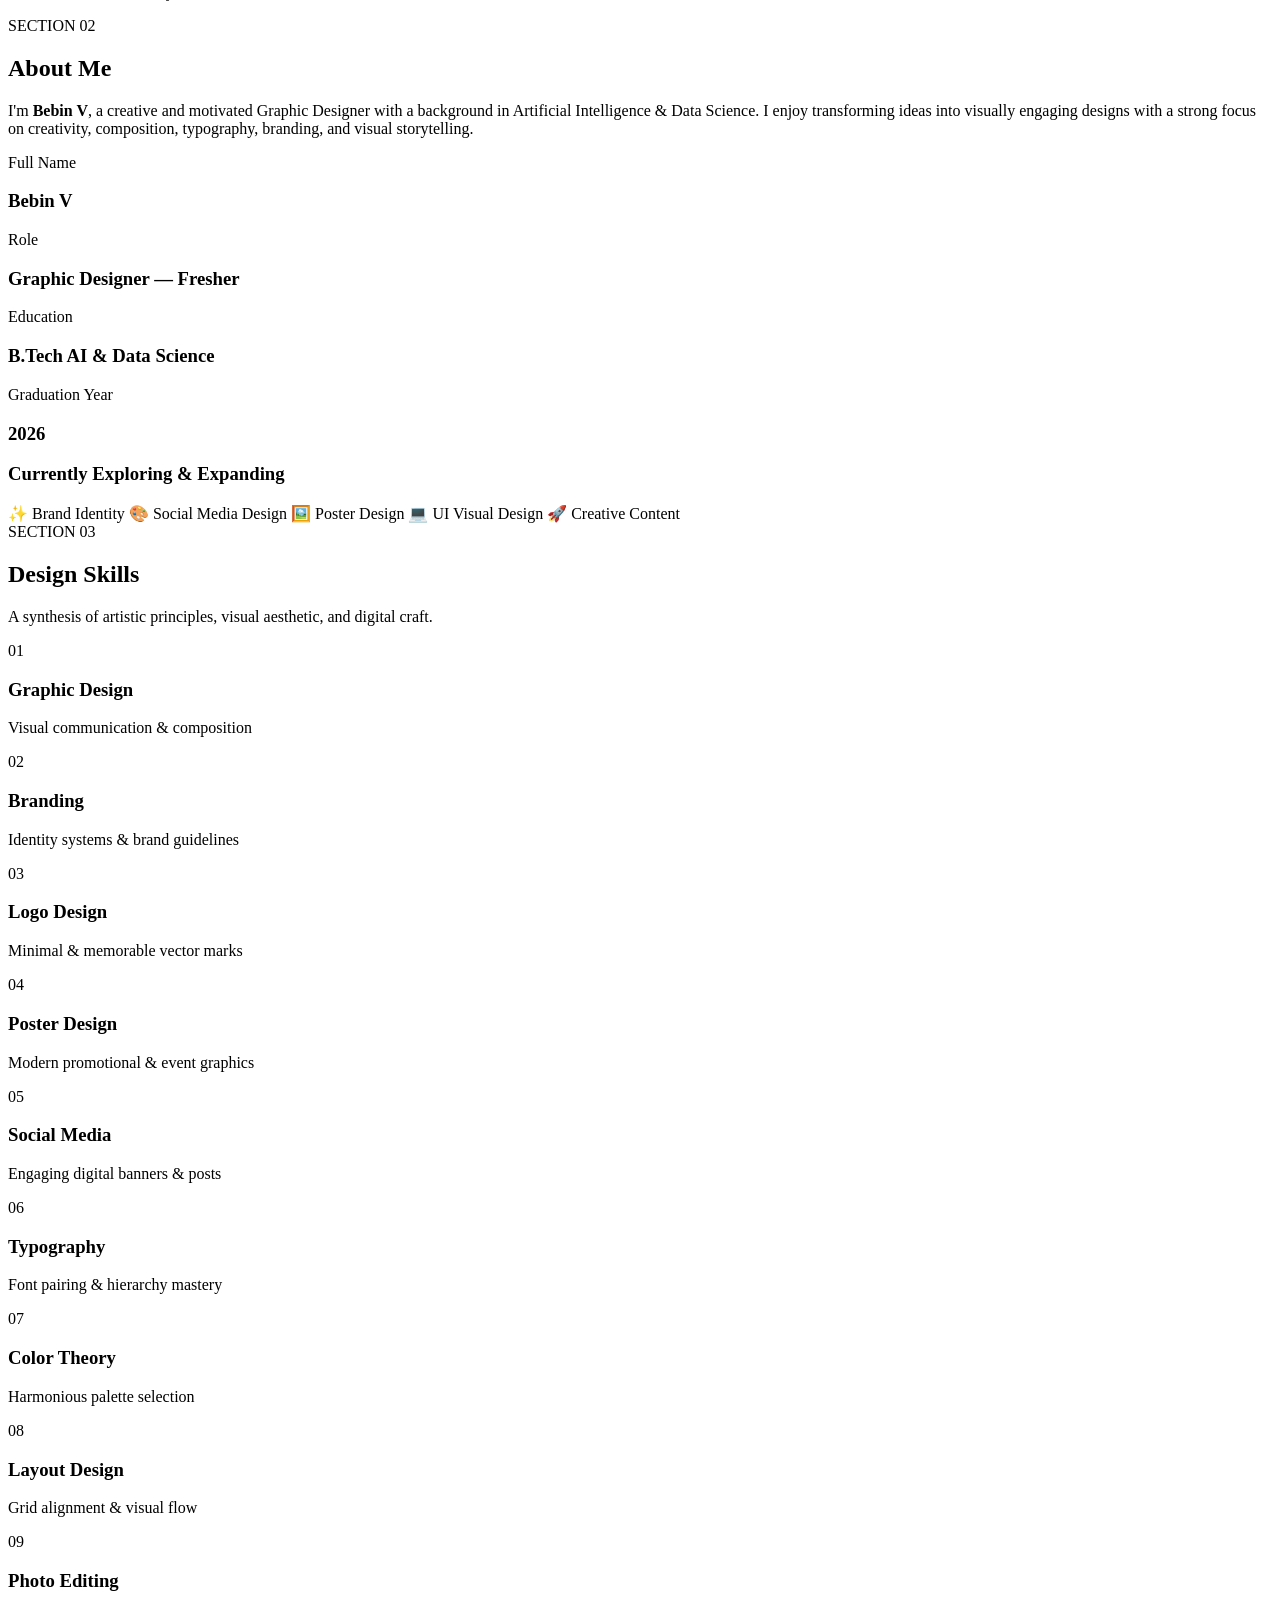
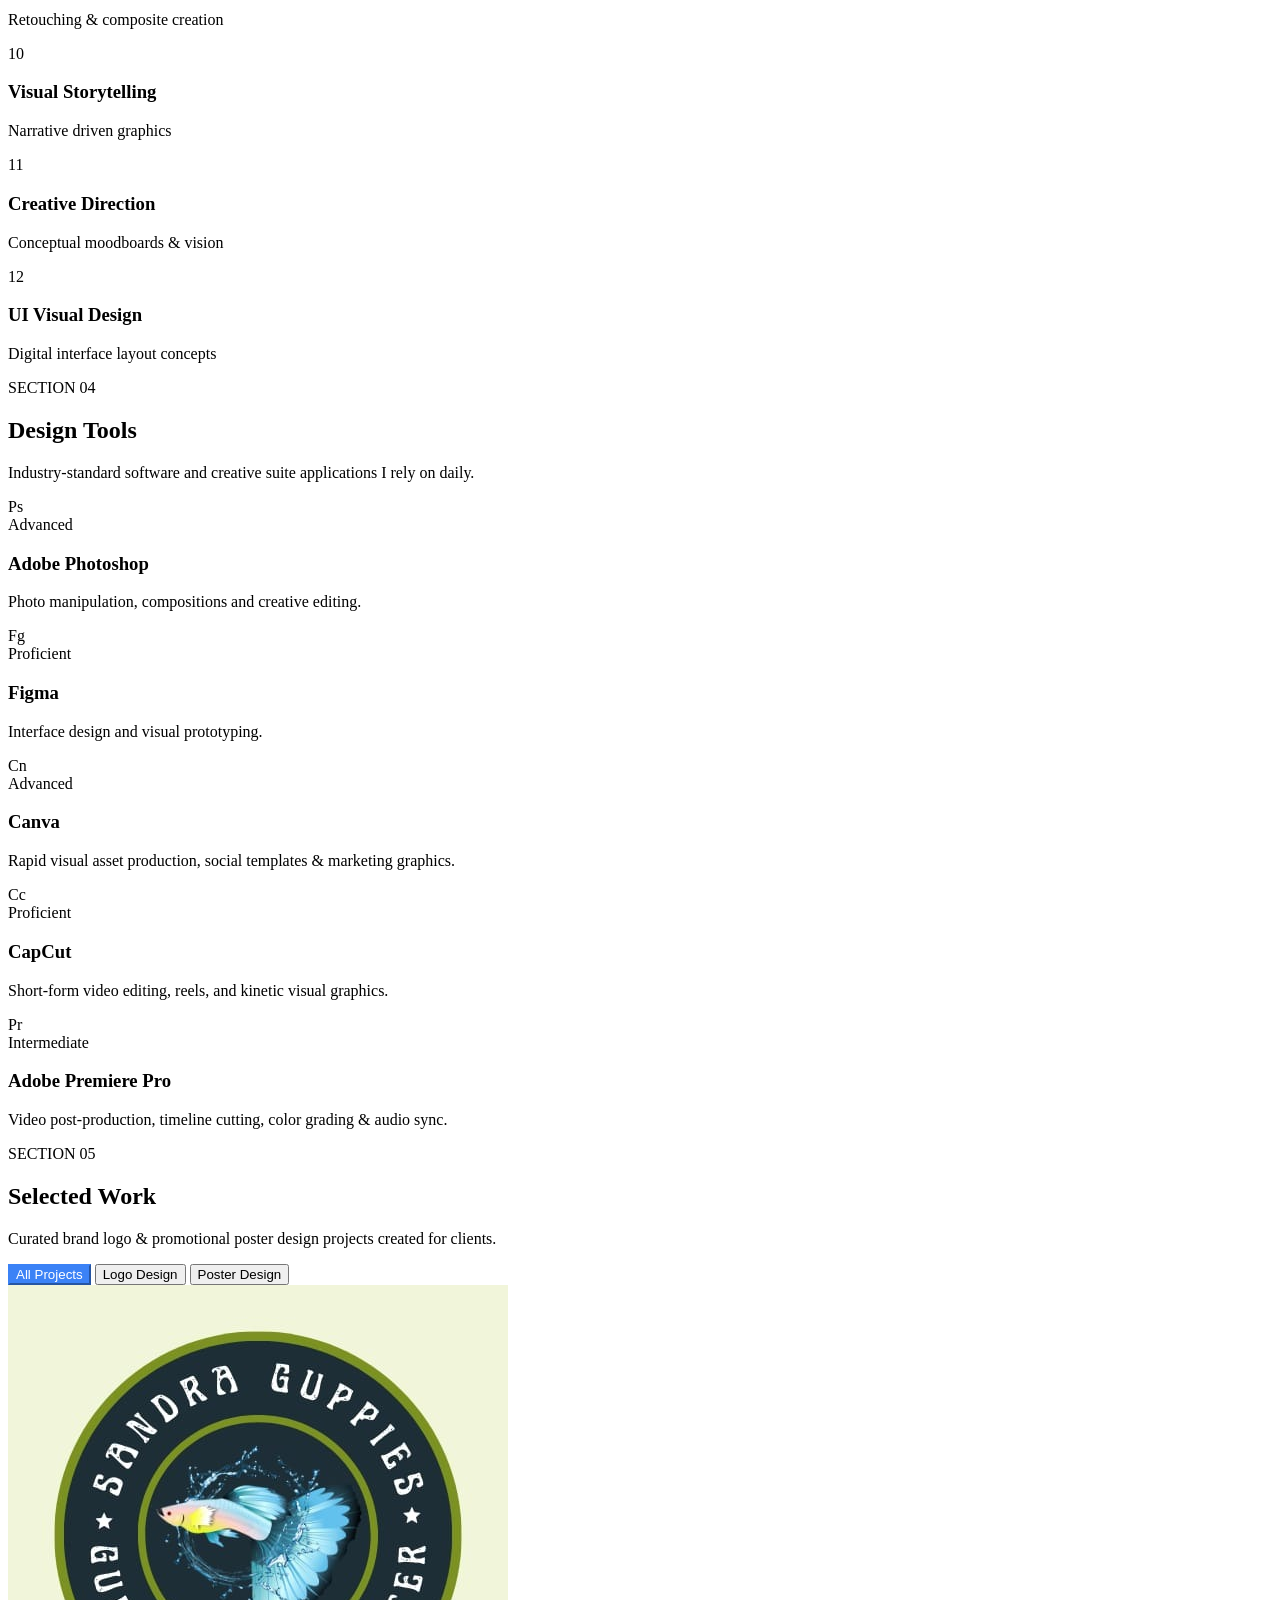
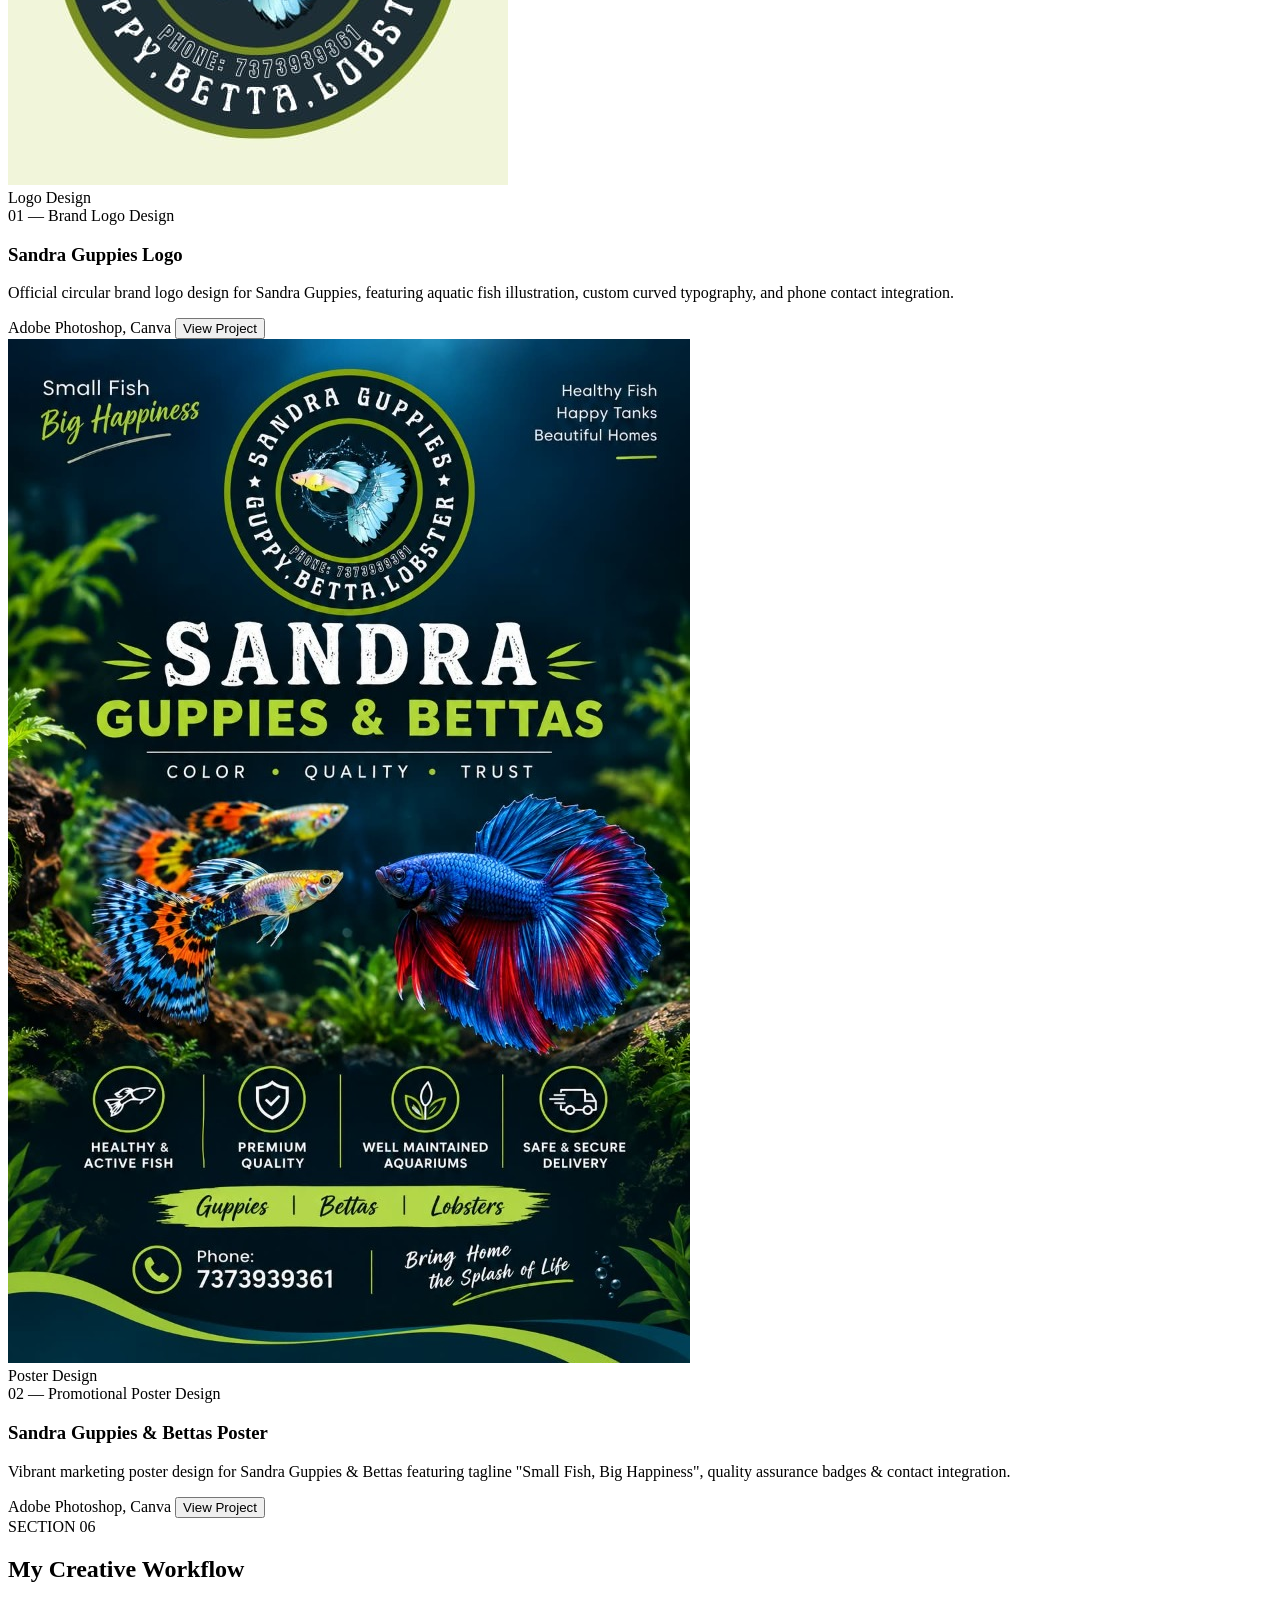
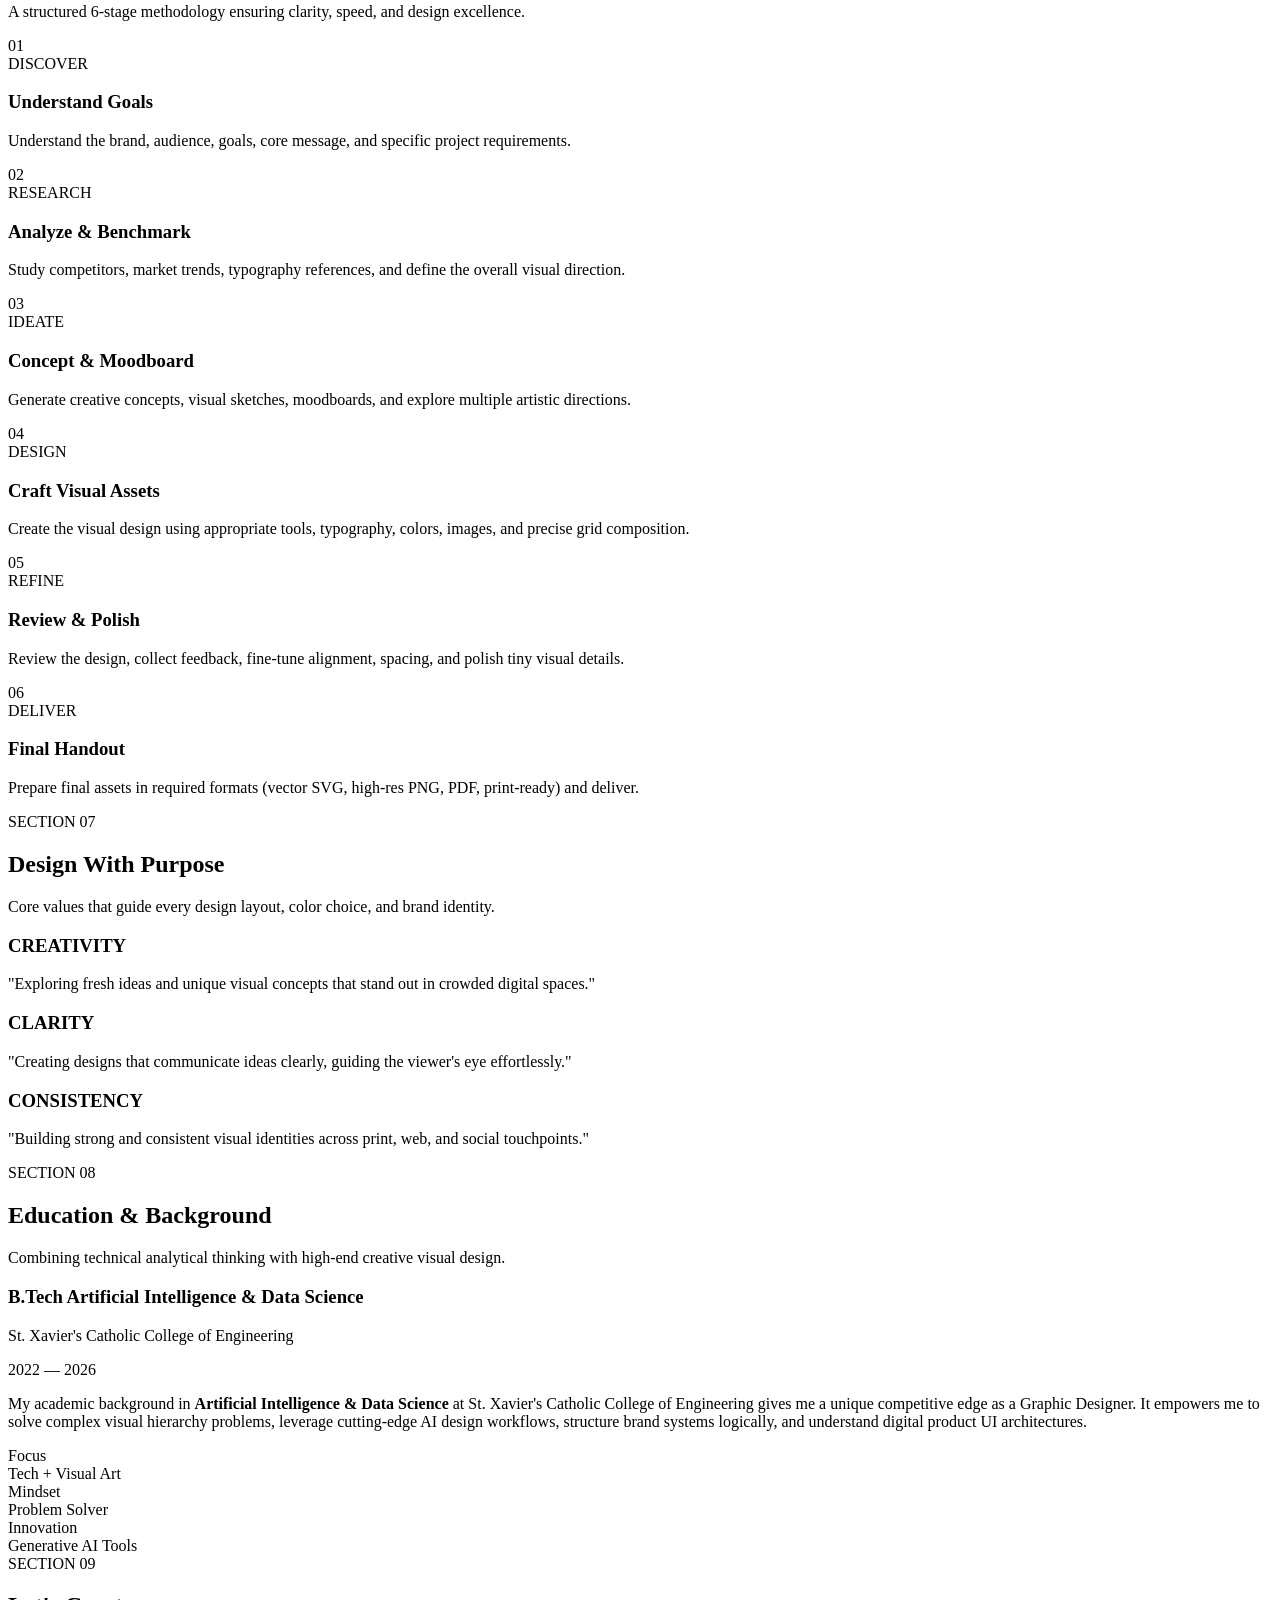
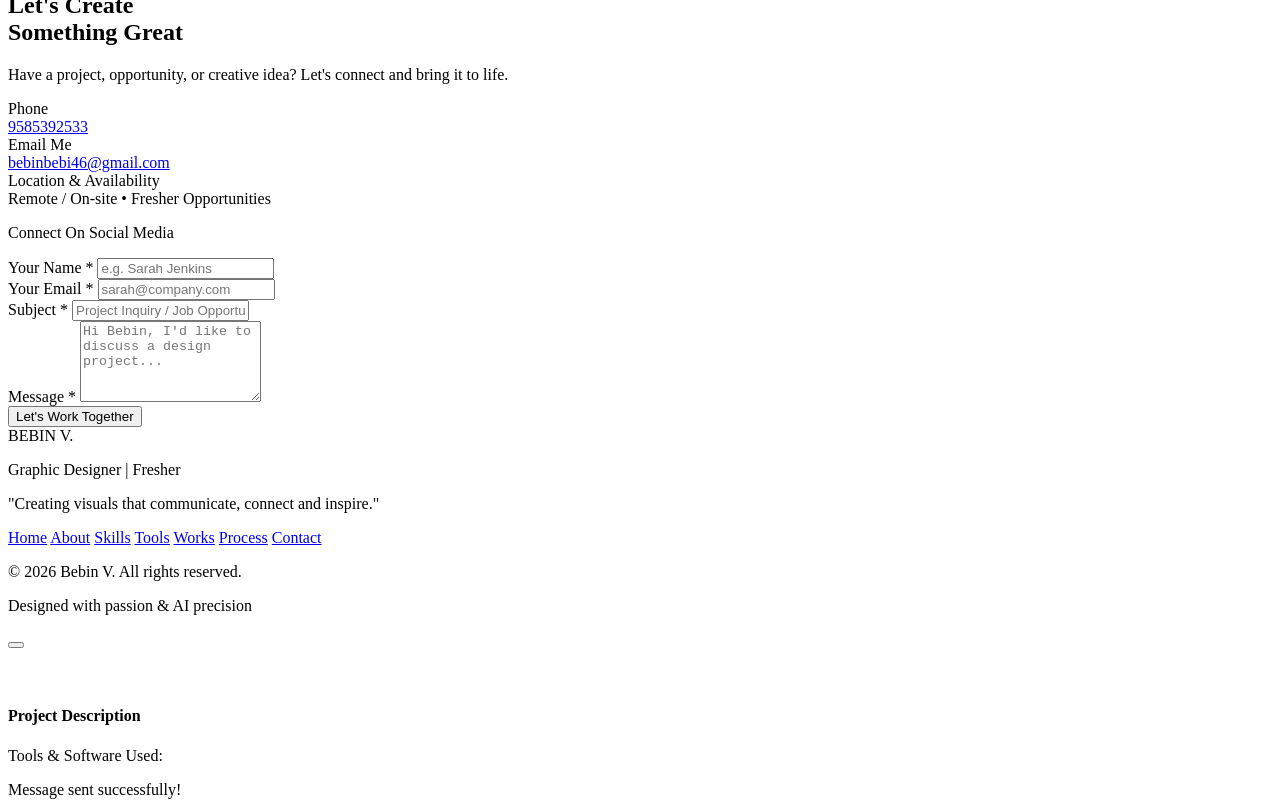
==== commit 4e09fab9: "Remove resume section, resume modals, and resume links completely" ====
--- a/index.html
+++ b/index.html
@@ -91,7 +91,6 @@
       <nav class="hidden lg:flex items-center gap-8">
         <a href="#home" class="nav-link active text-sm font-medium text-gray-300 hover:text-white transition-colors relative py-1">Home</a>
         <a href="#about" class="nav-link text-sm font-medium text-gray-300 hover:text-white transition-colors relative py-1">About</a>
-        <a href="#resume" class="nav-link text-sm font-medium text-gray-300 hover:text-white transition-colors relative py-1">Resume</a>
         <a href="#skills" class="nav-link text-sm font-medium text-gray-300 hover:text-white transition-colors relative py-1">Skills</a>
         <a href="#tools" class="nav-link text-sm font-medium text-gray-300 hover:text-white transition-colors relative py-1">Tools</a>
         <a href="#works" class="nav-link text-sm font-medium text-gray-300 hover:text-white transition-colors relative py-1">Works</a>
@@ -101,9 +100,6 @@
 
       <!-- CTA Buttons -->
       <div class="hidden sm:flex items-center gap-4">
-        <button onclick="openResumeModal()" class="px-4 py-2 rounded-full text-xs font-semibold uppercase tracking-wider text-gray-300 border border-white/10 hover:border-accent-blue/50 hover:text-white transition-all">
-          Resume
-        </button>
         <a href="#contact" class="px-5 py-2.5 rounded-full text-xs font-semibold uppercase tracking-wider bg-gradient-to-r from-accent-blue to-accent-purple text-white shadow-lg shadow-accent-blue/20 hover:shadow-accent-purple/40 hover:scale-105 transition-all">
           Let's Work
         </a>
@@ -127,7 +123,6 @@
         <a href="#process" class="mobile-nav-link text-lg font-medium text-gray-200 hover:text-accent-blue">Process</a>
         <a href="#contact" class="mobile-nav-link text-lg font-medium text-gray-200 hover:text-accent-blue">Contact</a>
         <div class="pt-4 border-t border-white/10 flex flex-col gap-3">
-          <button onclick="openResumeModal()" class="w-full text-center py-3 rounded-xl border border-white/20 text-white font-medium">Download Resume</button>
           <a href="#contact" class="w-full text-center py-3 rounded-xl bg-gradient-to-r from-accent-blue to-accent-purple text-white font-semibold">Let's Work Together</a>
         </div>
       </div>
@@ -177,10 +172,6 @@
               <i data-lucide="arrow-down-right" class="w-5 h-5 group-hover:translate-x-1 group-hover:translate-y-1 transition-transform"></i>
             </a>
 
-            <button onclick="openResumeModal()" class="inline-flex items-center gap-3 px-8 py-4 rounded-full bg-white/5 hover:bg-white/10 border border-white/15 text-white font-semibold text-sm tracking-wide transition-all hover:scale-105">
-              <i data-lucide="file-down" class="w-5 h-5 text-accent-blue"></i>
-              <span>Download Resume</span>
-            </button>
           </div>
 
           <!-- Quick Highlight Metrics -->
@@ -320,183 +311,7 @@
       </div>
     </section>
 
-    <!-- SECTION — SCROLLABLE RESUME DOCUMENT -->
-    <section id="resume" class="py-24 relative border-t border-white/5 bg-[#0a0a0f]">
-      <div class="max-w-5xl mx-auto px-6 md:px-12">
-        
-        <!-- Header -->
-        <div class="flex flex-col md:flex-row md:items-end justify-between mb-12 gap-6">
-          <div class="space-y-4">
-            <div class="inline-flex items-center gap-2 text-accent-purple text-xs font-bold uppercase tracking-widest">
-              <span class="w-8 h-[2px] bg-accent-purple"></span>
-              RESUME DOCUMENT
-            </div>
-            <h2 class="text-3xl sm:text-5xl font-display font-bold text-white">Curriculum Vitae</h2>
-            <p class="text-gray-400 text-base">Interactive scrollable resume document preview matching your official resume.</p>
-          </div>
-
-          <!-- Resume Actions -->
-          <div class="flex items-center gap-3">
-            <a href="resume.html" target="_blank" class="px-5 py-2.5 rounded-full text-xs font-bold uppercase tracking-wider bg-accent-blue text-white shadow-lg hover:bg-blue-600 transition-all flex items-center gap-2">
-              <i data-lucide="external-link" class="w-4 h-4"></i>
-              <span>Full Page</span>
-            </a>
-            <button onclick="window.print()" class="px-5 py-2.5 rounded-full text-xs font-bold uppercase tracking-wider bg-white/10 hover:bg-white/20 text-white border border-white/10 transition-all flex items-center gap-2">
-              <i data-lucide="printer" class="w-4 h-4"></i>
-              <span>Print / PDF</span>
-            </button>
-          </div>
-        </div>
-
-        <!-- Scrollable Resume Container Card -->
-        <div class="rounded-3xl bg-[#0f0f14] border border-white/15 p-6 md:p-10 shadow-2xl max-h-[680px] overflow-y-auto space-y-8 border-accent-purple/30">
-          
-          <!-- Resume Header & Monogram -->
-          <div class="border-b border-white/10 pb-6 flex justify-between items-start">
-            <div class="space-y-2">
-              <h1 class="text-3xl md:text-5xl font-extrabold text-white tracking-tight">BEBIN V</h1>
-              <p class="text-lg font-bold text-accent-purple">Graphic Designer | Fresher</p>
-              <div class="flex flex-wrap items-center gap-3 text-xs md:text-sm text-gray-300 pt-1 font-mono">
-                <span>📞 9585392533</span>
-                <span>•</span>
-                <a href="mailto:bebinbebi46@gmail.com" class="text-white hover:underline">bebinbebi46@gmail.com</a>
-                <span>•</span>
-                <a href="https://linkedin.com/in/bebin-v" target="_blank" class="text-accent-blue hover:underline">bebin-v</a>
-              </div>
-            </div>
-
-            <!-- B Nib Monogram -->
-            <div class="w-14 h-14 rounded-2xl bg-accent-purple/20 border border-accent-purple/40 flex items-center justify-center text-accent-purple font-extrabold text-2xl relative shadow-inner">
-              <span class="font-display font-extrabold text-2xl text-white">B</span>
-              <svg class="w-4 h-4 absolute bottom-1 right-1 text-accent-purple" viewBox="0 0 24 24" fill="none" stroke="currentColor" stroke-width="2.5">
-                <path d="M12 19l7-7 3 3-7 7-3-3z"/>
-                <path d="M18 13l-1.5-7.5L2 2l3.5 14.5L13 18l5-5z"/>
-              </svg>
-            </div>
-          </div>
-
-          <!-- Professional Summary -->
-          <div>
-            <h3 class="text-xs font-extrabold uppercase tracking-widest text-accent-purple mb-2">PROFESSIONAL SUMMARY</h3>
-            <p class="text-gray-300 text-sm leading-relaxed">
-              Creative and motivated Graphic Designer with a B.Tech background in Artificial Intelligence & Data Science. Passionate about visual communication, branding, typography, social media creatives, poster design, photo editing, and digital experiences. Detail-oriented fresher combining design thinking with a technology-driven approach to create clean, engaging, purposeful visuals.
-            </p>
-          </div>
-
-          <!-- 2 Columns: Core Skills & Tools -->
-          <div class="grid grid-cols-1 md:grid-cols-2 gap-8 border-t border-b border-white/10 py-6">
-            
-            <!-- Core Skills -->
-            <div>
-              <h3 class="text-xs font-extrabold uppercase tracking-widest text-accent-purple mb-3">CORE SKILLS</h3>
-              <ul class="grid grid-cols-2 gap-2 text-xs text-gray-200 list-disc list-inside">
-                <li>Graphic Design</li>
-                <li>Brand Identity</li>
-                <li>Logo Design</li>
-                <li>Poster Design</li>
-                <li>Social Media Design</li>
-                <li>Typography</li>
-                <li>Color Theory</li>
-                <li>Layout Design</li>
-                <li>Photo Editing</li>
-                <li>Visual Storytelling</li>
-                <li>Creative Direction</li>
-                <li>UI Visual Design</li>
-              </ul>
-            </div>
-
-            <!-- Tools -->
-            <div>
-              <h3 class="text-xs font-extrabold uppercase tracking-widest text-accent-purple mb-3">TOOLS</h3>
-              <div class="flex flex-wrap gap-2 text-xs">
-                <span class="px-3 py-1.5 rounded-lg bg-white/5 border border-white/10 font-medium">Canva</span>
-                <span class="px-3 py-1.5 rounded-lg bg-white/5 border border-white/10 font-medium">Figma</span>
-                <span class="px-3 py-1.5 rounded-lg bg-white/5 border border-white/10 font-medium">CapCut</span>
-                <span class="px-3 py-1.5 rounded-lg bg-white/5 border border-white/10 font-medium">Adobe Photoshop</span>
-                <span class="px-3 py-1.5 rounded-lg bg-white/5 border border-white/10 font-medium">Adobe Premiere Pro</span>
-              </div>
-            </div>
-
-          </div>
-
-          <!-- 2 Columns: Selected Projects & Education / Workflow / Strengths -->
-          <div class="grid grid-cols-1 md:grid-cols-2 gap-8">
-            
-            <!-- Left Column: Selected Projects -->
-            <div class="space-y-4">
-              <h3 class="text-xs font-extrabold uppercase tracking-widest text-accent-purple">SELECTED PROJECTS</h3>
-              <div class="space-y-3 text-xs">
-                <div>
-                  <p class="font-bold text-white">Brand Identity Concept</p>
-                  <p class="text-gray-400">Logo direction, typography, color palette, and supporting brand visuals.</p>
-                </div>
-                <div>
-                  <p class="font-bold text-white">Social Media Campaign</p>
-                  <p class="text-gray-400">Modern social media creatives with consistent layouts and visual hierarchy.</p>
-                </div>
-                <div>
-                  <p class="font-bold text-white">Poster Design Collection</p>
-                  <p class="text-gray-400">Promotional poster concepts focused on typography, composition, imagery, and clear communication.</p>
-                </div>
-                <div>
-                  <p class="font-bold text-white">Creative Photo Manipulation</p>
-                  <p class="text-gray-400">Conceptual visual compositions using image editing, lighting, typography, and creative effects.</p>
-                </div>
-              </div>
-            </div>
-
-            <!-- Right Column: Education, Workflow, Strengths -->
-            <div class="space-y-6">
-              
-              <!-- Education -->
-              <div>
-                <h3 class="text-xs font-extrabold uppercase tracking-widest text-accent-purple mb-2">EDUCATION</h3>
-                <div class="text-xs">
-                  <p class="font-bold text-white">B.Tech Artificial Intelligence & Data Science</p>
-                  <p class="text-gray-300">St. Xavier's Catholic College of Engineering</p>
-                  <p class="text-accent-blue font-mono mt-0.5">2022 — 2026</p>
-                </div>
-              </div>
-
-              <!-- Creative Workflow -->
-              <div>
-                <h3 class="text-xs font-extrabold uppercase tracking-widest text-accent-purple mb-2">CREATIVE WORKFLOW</h3>
-                <p class="text-xs font-mono text-gray-300">Discover ➔ Research ➔ Ideate ➔ Design ➔ Refine ➔ Deliver.</p>
-              </div>
-
-              <!-- Strengths -->
-              <div>
-                <h3 class="text-xs font-extrabold uppercase tracking-widest text-accent-purple mb-2">STRENGTHS</h3>
-                <p class="text-xs text-gray-300 leading-relaxed">
-                  Creative Thinking, Attention to Detail, Visual Communication, Adaptability, Problem Solving, Willingness to Learn.
-                </p>
-              </div>
-
-            </div>
-
-          </div>
-
-          <!-- Career Objective -->
-          <div class="border-t border-white/10 pt-6">
-            <h3 class="text-xs font-extrabold uppercase tracking-widest text-accent-purple mb-2">CAREER OBJECTIVE</h3>
-            <p class="text-gray-300 text-xs leading-relaxed">
-              To begin my career as a Graphic Designer where I can apply my creativity, design skills, and technology background to create meaningful visual solutions while continuously developing my professional design expertise.
-            </p>
-          </div>
-
-          <!-- Languages -->
-          <div class="border-t border-white/10 pt-4 flex justify-between items-center text-xs text-gray-400">
-            <div>
-              <span class="font-bold uppercase text-[10px] text-accent-purple">LANGUAGES:</span>
-              <span class="text-white ml-2">English, Tamil</span>
-            </div>
-            <p>© 2026 Bebin V. Resume</p>
-          </div>
-
-        </div>
-
-      </div>
-    </section>
+
 
     <!-- SECTION 03 — DESIGN SKILLS -->
     <section id="skills" class="py-24 relative border-t border-white/5">
@@ -1235,55 +1050,7 @@
     </div>
   </div>
 
-  <!-- RESUME MODAL & PRINT VIEW -->
-  <div id="resume-modal" class="fixed inset-0 z-50 hidden flex items-center justify-center p-4 md:p-8 bg-black/85 backdrop-blur-md">
-    <div class="bg-[#0f0f14] border border-white/15 rounded-3xl max-w-2xl w-full max-h-[90vh] overflow-y-auto p-6 md:p-8 relative shadow-2xl space-y-6">
-      <button onclick="closeResumeModal()" class="absolute top-6 right-6 text-gray-400 hover:text-white p-2 rounded-full bg-white/5 hover:bg-white/10 transition-colors">
-        <i data-lucide="x" class="w-6 h-6"></i>
-      </button>
-
-      <div class="border-b border-white/10 pb-4">
-        <h3 class="text-2xl font-display font-bold text-white">Bebin V — Resume</h3>
-        <p class="text-accent-blue text-sm">Graphic Designer | B.Tech AI & Data Science (2026)</p>
-      </div>
-
-      <div class="space-y-4 text-sm text-gray-300">
-        <div>
-          <h4 class="font-bold text-white uppercase text-xs tracking-wider text-accent-purple mb-1">Career Objective</h4>
-          <p class="text-xs leading-relaxed">
-            Creative and detail-oriented Graphic Designer with a strong background in Artificial Intelligence & Data Science. Dedicated to crafting visually striking brand identities, posters, social campaigns, and UI visual designs with analytical precision.
-          </p>
-        </div>
-
-        <div>
-          <h4 class="font-bold text-white uppercase text-xs tracking-wider text-accent-purple mb-1">Core Competencies</h4>
-          <p class="text-xs">Graphic Design • Branding & Logo Design • Poster Design • Typography • Layout Design • Photo Editing • UI Visual Design</p>
-        </div>
-
-        <div>
-          <h4 class="font-bold text-white uppercase text-xs tracking-wider text-accent-purple mb-1">Tools Proficiency</h4>
-          <p class="text-xs">Adobe Photoshop, Figma, Canva, CapCut, Adobe Premiere Pro</p>
-        </div>
-
-        <div>
-          <h4 class="font-bold text-white uppercase text-xs tracking-wider text-accent-purple mb-1">Education</h4>
-          <p class="text-xs font-semibold text-white">B.Tech Artificial Intelligence & Data Science</p>
-          <p class="text-xs text-gray-400">2022 — 2026</p>
-        </div>
-      </div>
-
-      <div class="pt-4 border-t border-white/10 flex flex-wrap gap-4 justify-between">
-        <a href="resume.html" target="_blank" class="px-6 py-3 rounded-xl bg-accent-blue text-white font-semibold text-xs uppercase tracking-wider flex items-center gap-2 hover:bg-blue-600 transition-colors">
-          <i data-lucide="external-link" class="w-4 h-4"></i>
-          <span>Open Printable Resume</span>
-        </a>
-        <button onclick="window.print()" class="px-6 py-3 rounded-xl bg-white/10 text-white font-semibold text-xs uppercase tracking-wider flex items-center gap-2 hover:bg-white/20 transition-colors">
-          <i data-lucide="printer" class="w-4 h-4"></i>
-          <span>Print / Save PDF</span>
-        </button>
-      </div>
-    </div>
-  </div>
+
 
   <!-- TOAST NOTIFICATION -->
   <div id="toast" class="fixed bottom-6 right-6 z-50 hidden px-6 py-4 rounded-2xl bg-emerald-500 text-white font-semibold text-sm shadow-2xl flex items-center gap-3 transition-all">
